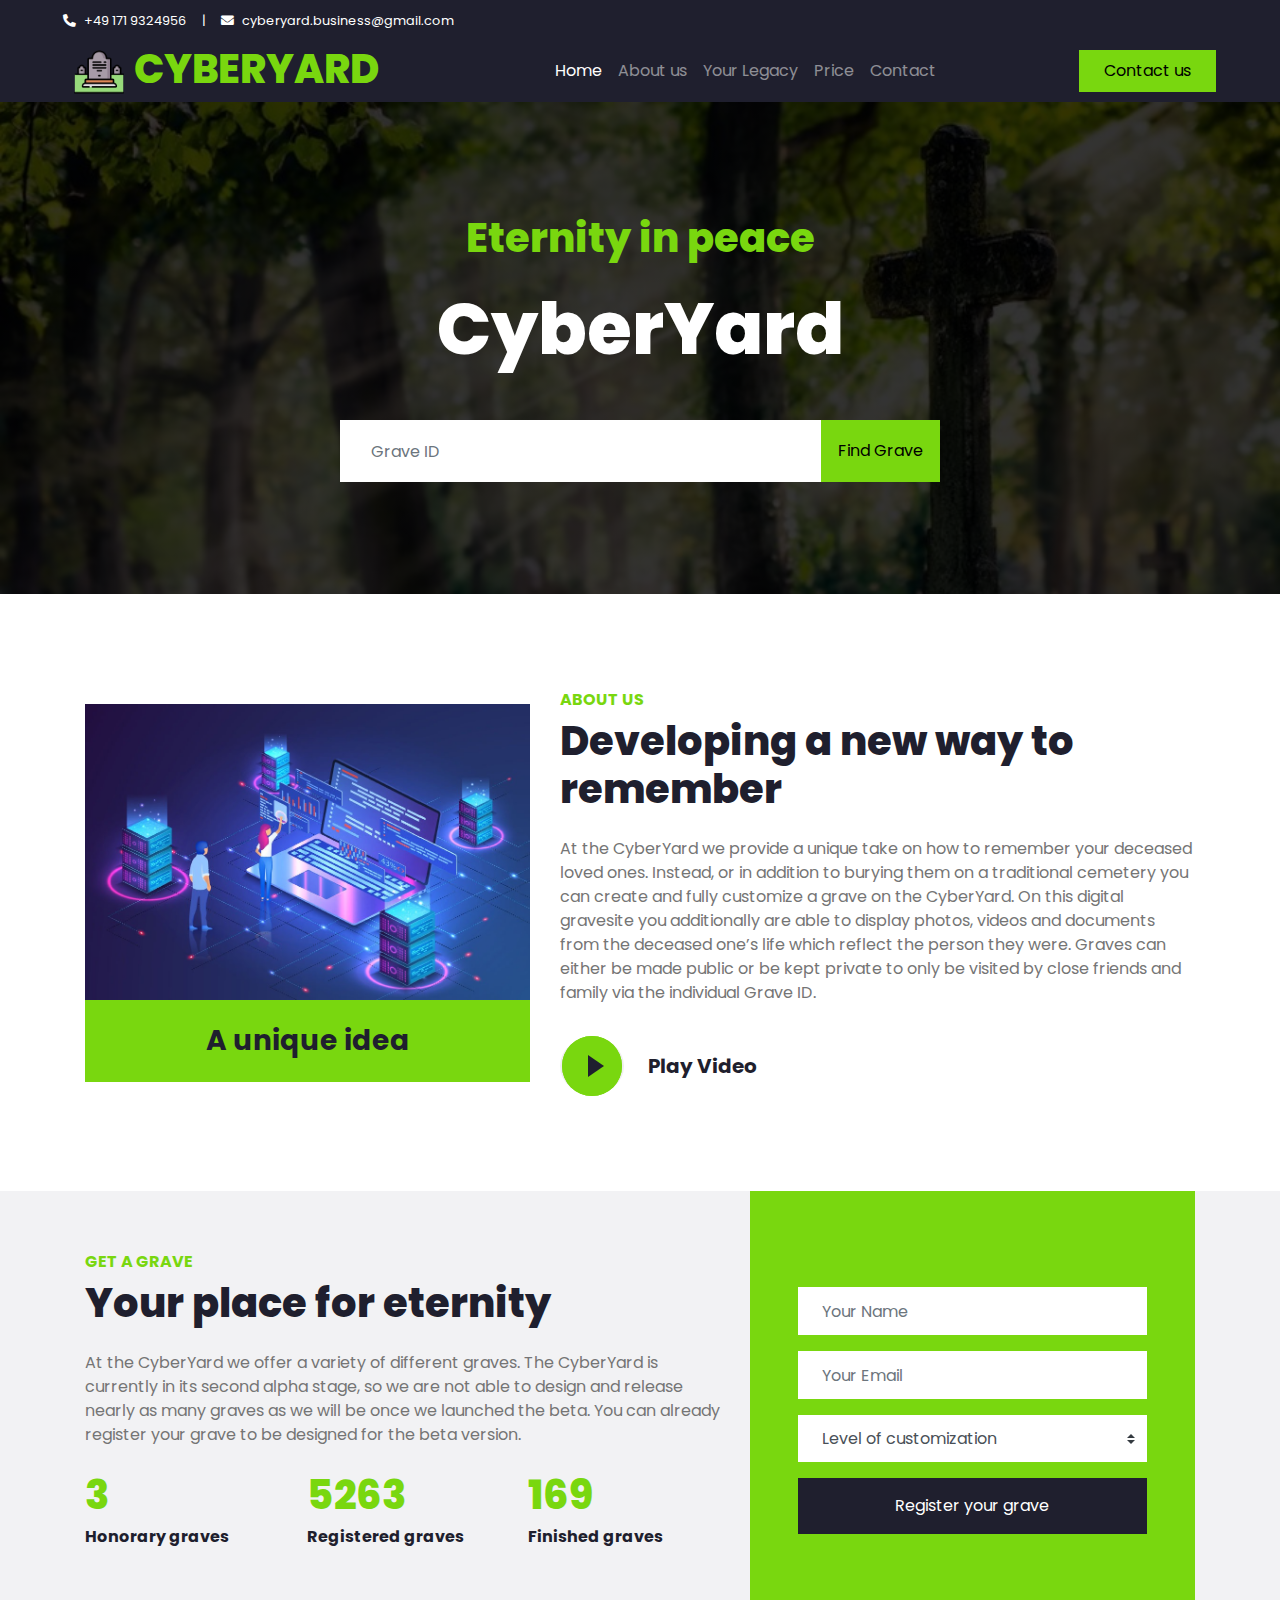
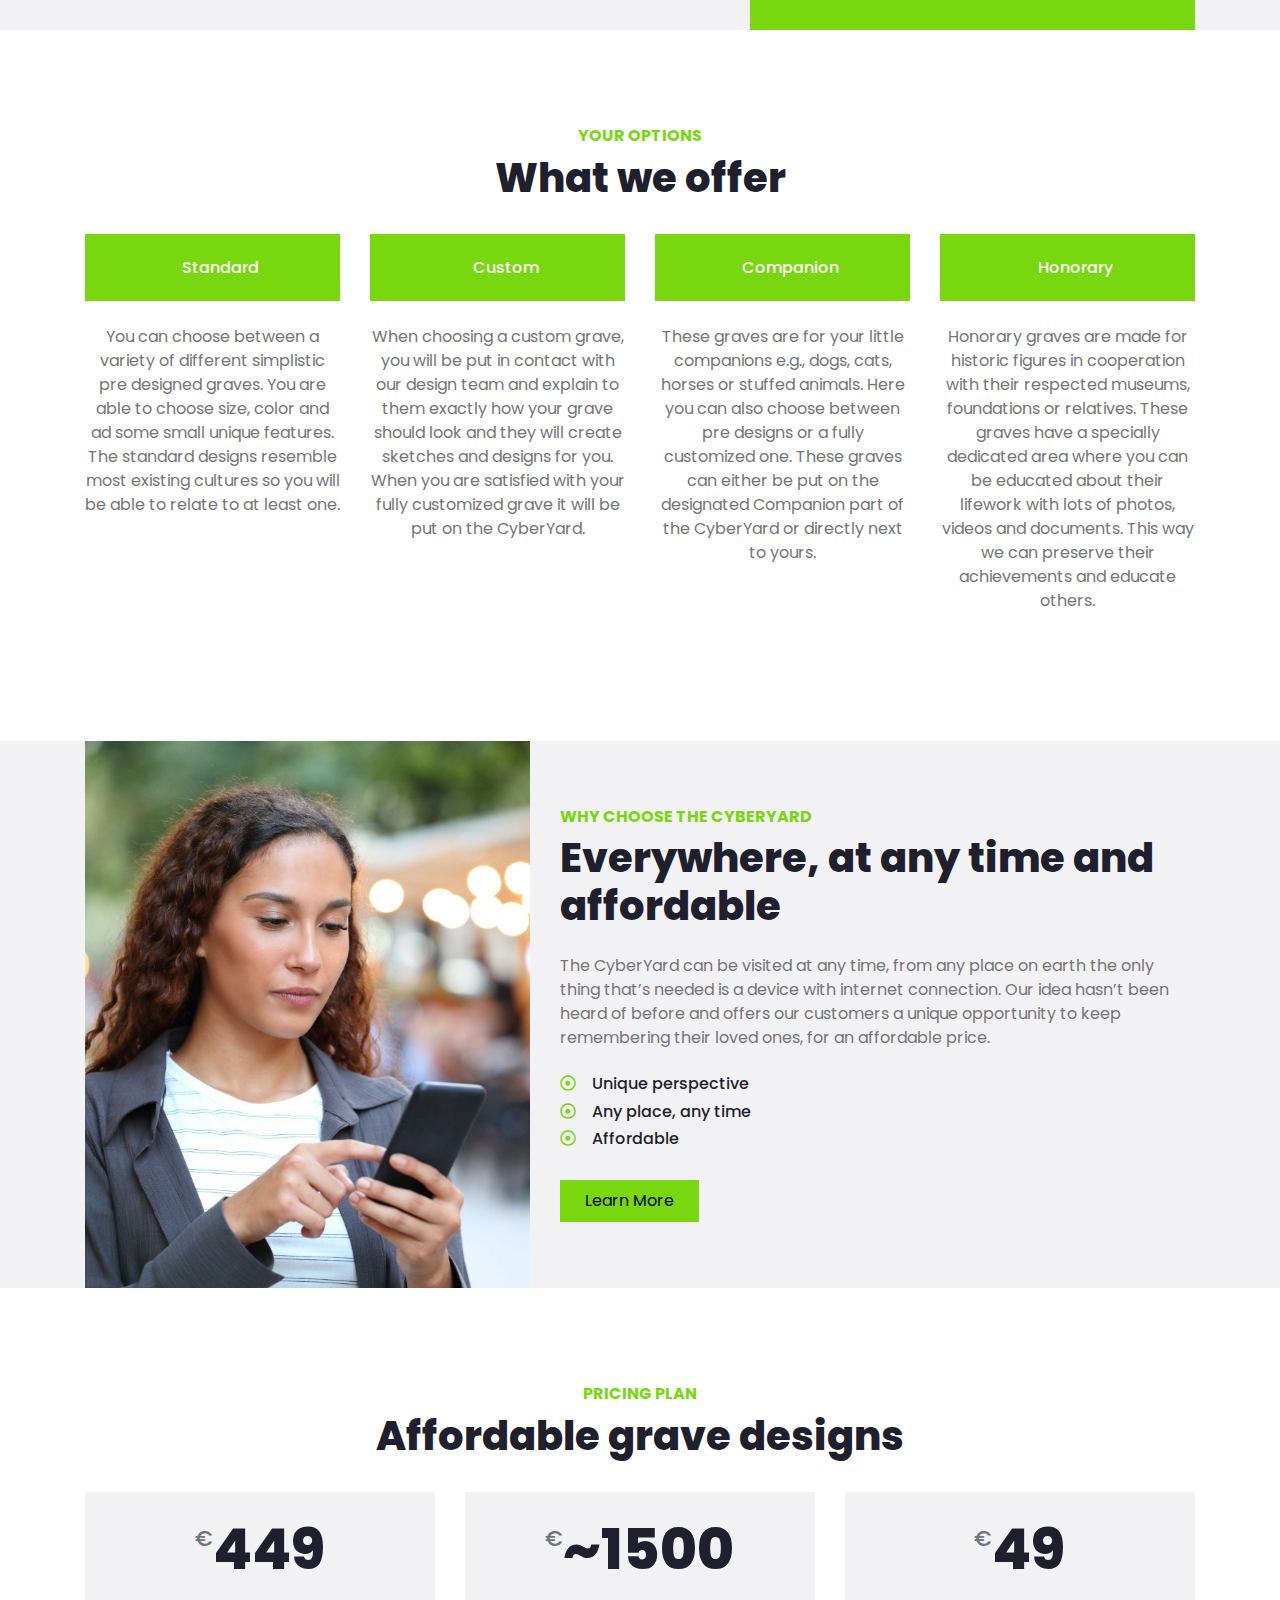
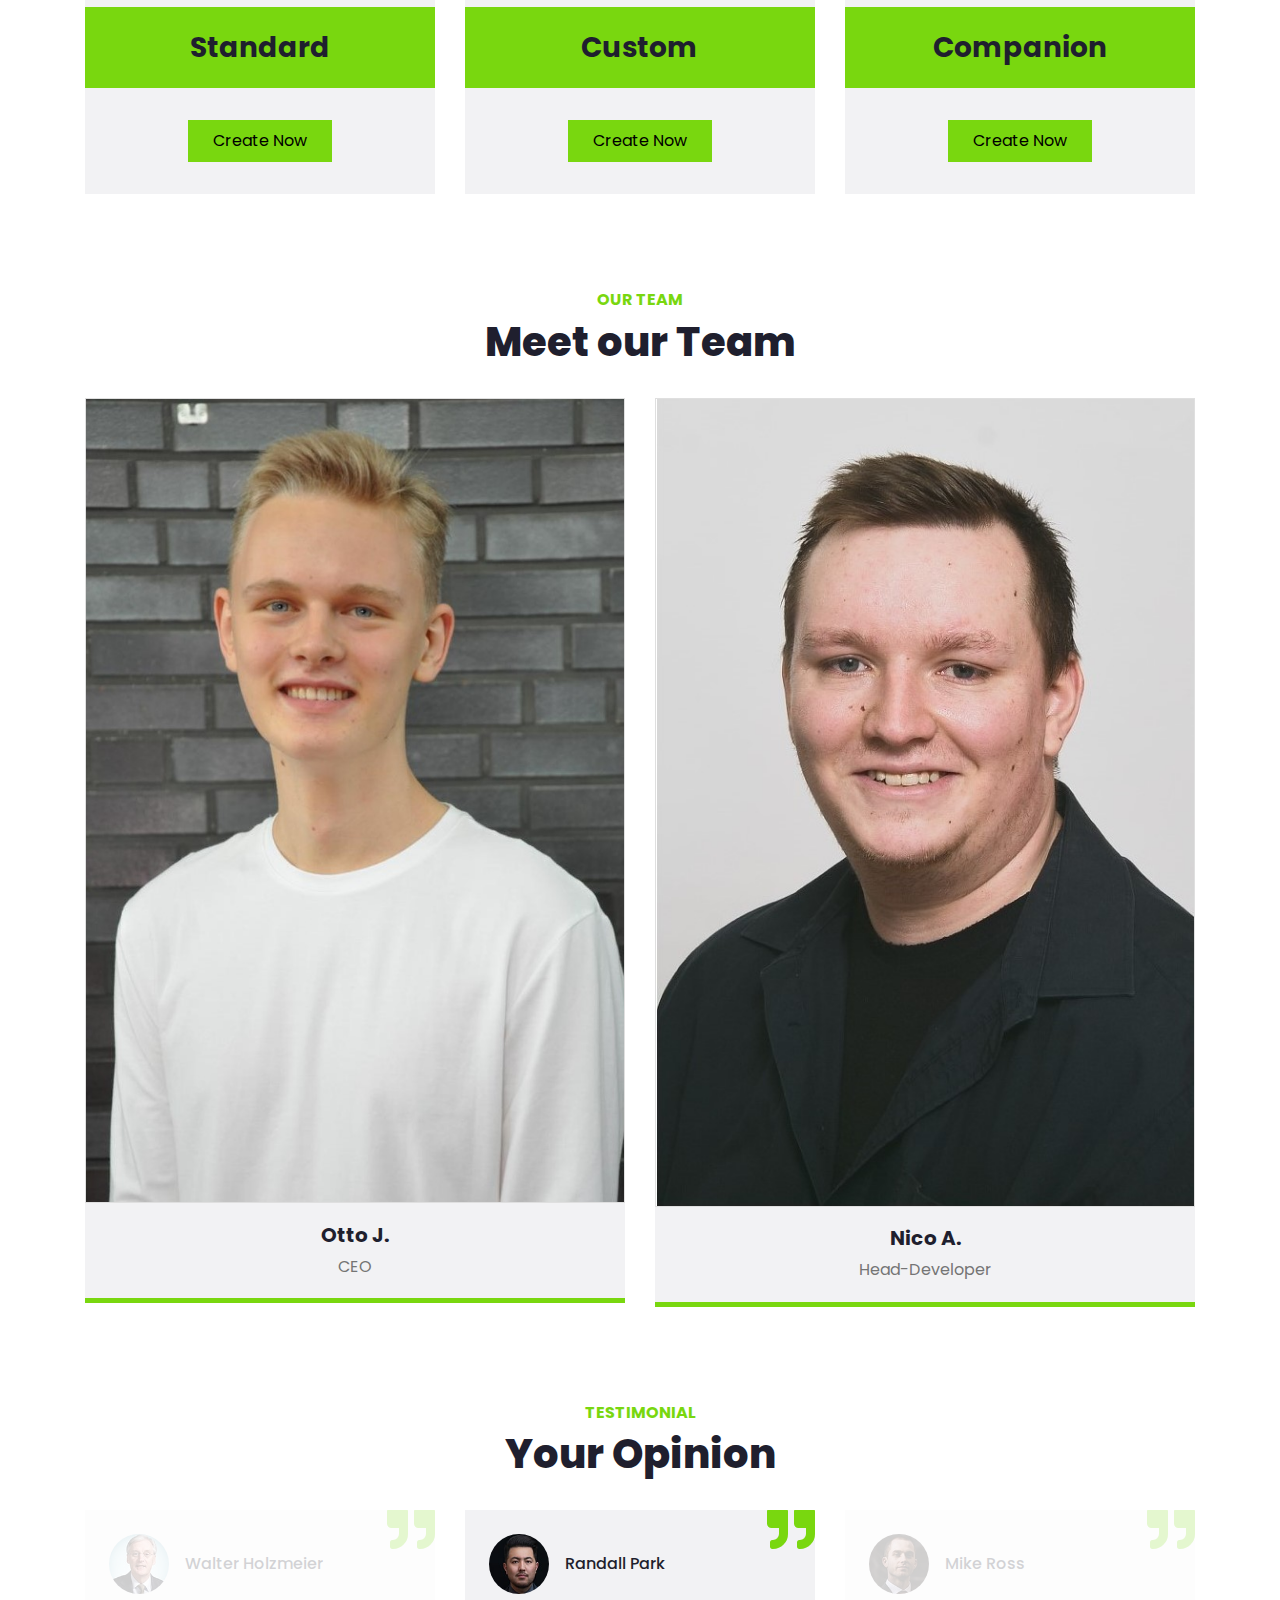
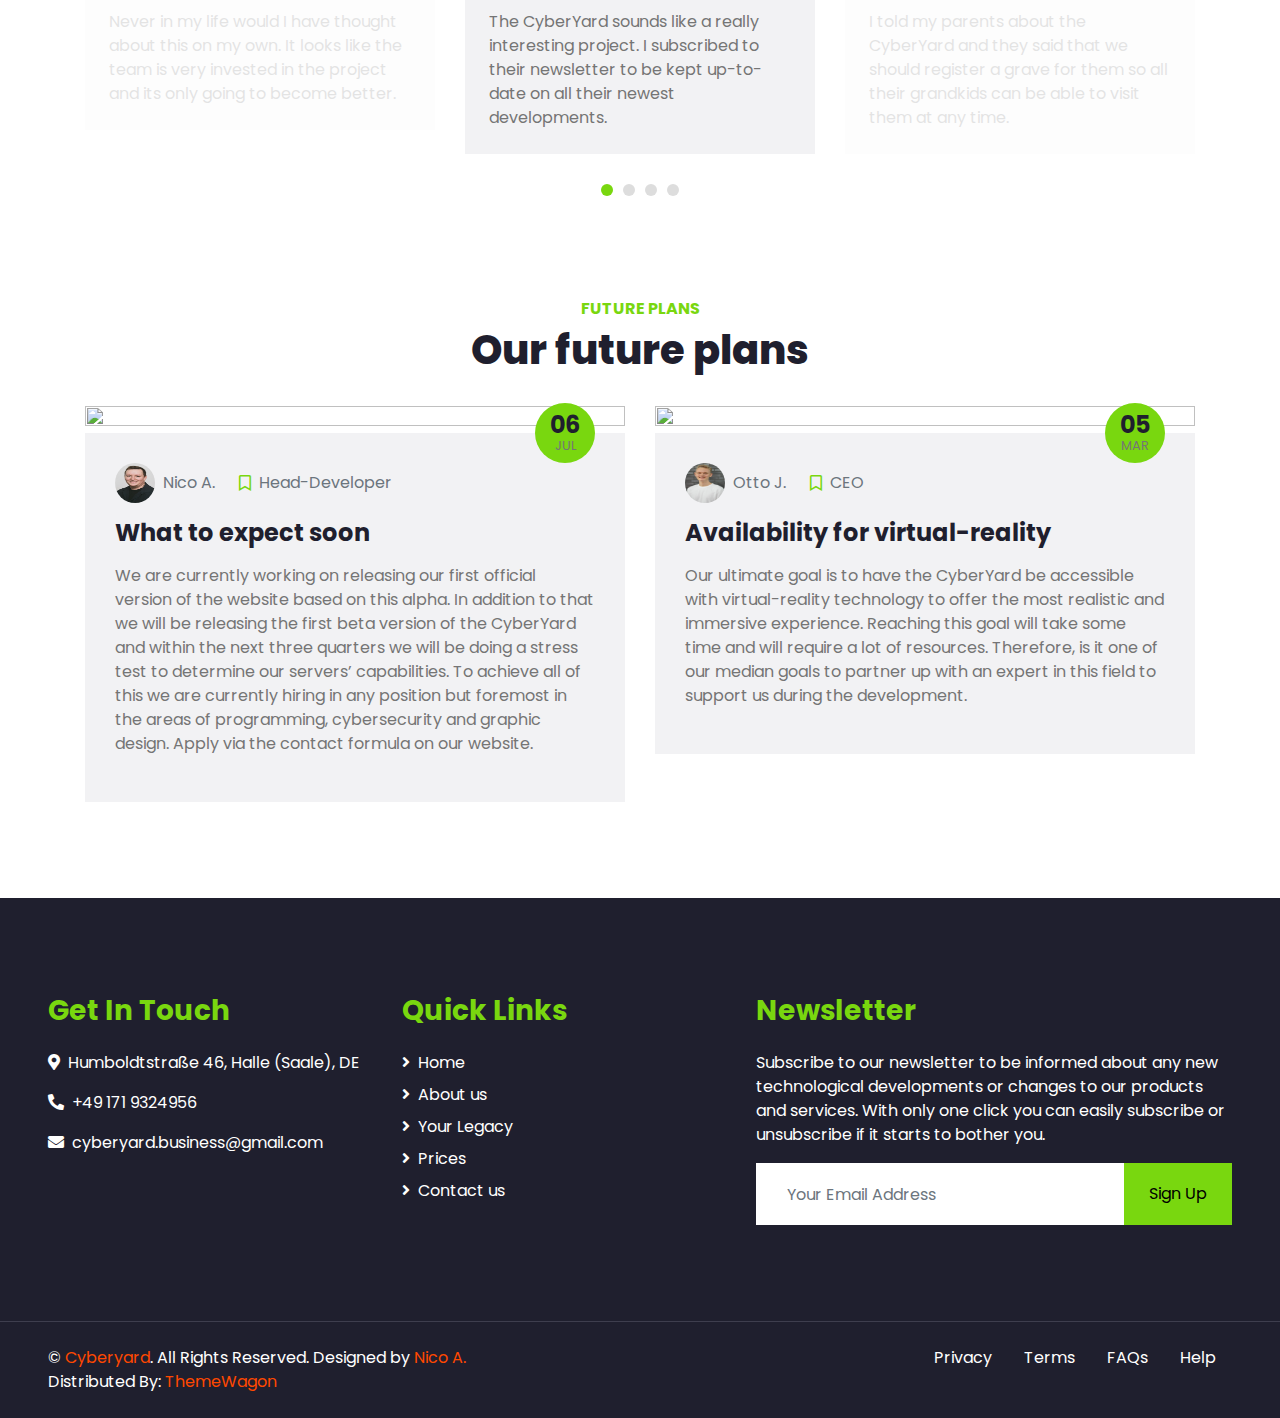
==== index.html @ 79c12b3b "Add files via upload" ====
<!DOCTYPE html>
<html lang="en">

<head>
    <meta charset="utf-8">
    <title>CyberYard - Your cyber graves</title>
    <meta content="width=device-width, initial-scale=1.0" name="viewport">
    <meta content="CyberYard" name="keywords">
    <meta content="CyberYard" name="description">

    <!-- Favicon -->
    <link href="img/favicon.ico" rel="icon">

    <!-- Google Web Fonts -->
    <link rel="preconnect" href="https://fonts.gstatic.com">
    <link href="https://fonts.googleapis.com/css2?family=Poppins:wght@100;200;300;400;500;600;700;800;900&display=swap" rel="stylesheet">

    <!-- Font Awesome -->
    <link href="https://cdnjs.cloudflare.com/ajax/libs/font-awesome/5.10.0/css/all.min.css" rel="stylesheet">

    <!-- Libraries Stylesheet -->
    <link href="lib/owlcarousel/assets/owl.carousel.min.css" rel="stylesheet">

    <!-- Customized Bootstrap Stylesheet -->
    <link href="css/style.css" rel="stylesheet">
</head>

<body>
    <!-- Topbar Start -->
    <div class="container-fluid bg-dark">
        <div class="row py-2 px-lg-5">
            <div class="col-lg-6 text-center text-lg-left mb-2 mb-lg-0">
                <div class="d-inline-flex align-items-center text-white">
                    <small><i class="fa fa-phone-alt mr-2"></i>+49 171 9324956</small>
                    <small class="px-3">|</small>
                    <small><i class="fa fa-envelope mr-2"></i>cyberyard.business@gmail.com</small>
                </div>
            </div>
            </div>
        </div>
    </div>
    <!-- Topbar End -->


    <!-- Navbar Start -->
    <div class="container-fluid p-0">
        <nav class="navbar navbar-expand-lg bg-dark navbar-dark py-3 py-lg-0 px-lg-5">
            <a href="index.html" class="navbar-brand ml-lg-3">
                <h1 class="m-0 display-5 text-uppercase text-primary"><img src="img/cemetery.jpg" class="grave"></i>CyberYard</h1>
            </a>
            <button type="button" class="navbar-toggler" data-toggle="collapse" data-target="#navbarCollapse">
                <span class="navbar-toggler-icon"></span>
            </button>
            <div class="collapse navbar-collapse justify-content-between px-lg-3" id="navbarCollapse">
                <div class="navbar-nav m-auto py-0">
                    <a href="index.html" class="nav-item nav-link active">Home</a>
                    <a href="about.html" class="nav-item nav-link">About us</a>
                    <a href="service.html" class="nav-item nav-link">Your Legacy</a>
                    <a href="price.html" class="nav-item nav-link">Price</a>
                    <a href="contact.html" class="nav-item nav-link">Contact</a>
                </div>
                <a href="" class="btn btn-primary py-2 px-4 d-none d-lg-block">Contact us</a>
            </div>
        </nav>
    </div>
    <!-- Navbar End -->


    <!-- Header Start -->
    <div class="jumbotron jumbotron-fluid mb-5">
        <div class="container text-center py-5">
            <h1 class="text-primary mb-4">Eternity in peace</h1>
            <h1 class="text-white display-3 mb-5">CyberYard</h1>
            <div class="mx-auto" style="width: 100%; max-width: 600px;">
                <div class="input-group">
                    <input type="text" class="form-control border-light" style="padding: 30px;" placeholder="Grave ID">
                    <div class="input-group-append">
                        <button class="btn btn-primary px-3">Find Grave</button>
                    </div>
                </div>
            </div>
        </div>
    </div>
    <!-- Header End -->


    <!-- About Start -->
    <div class="container-fluid py-5">
        <div class="container">
            <div class="row align-items-center">
                <div class="col-lg-5 pb-4 pb-lg-0">
                    <img class="img-fluid w-100" src="img\about.jpg" alt="">
                    <div class="bg-primary text-dark text-center p-4">
                        <h3 class="m-0">A unique idea</h3>
                    </div>
                </div>
                <div class="col-lg-7">
                    <h6 class="text-primary text-uppercase font-weight-bold">About Us</h6>
                    <h1 class="mb-4">Developing a new way to remember</h1>
                    <p class="mb-4">At the CyberYard we provide a unique take on how to remember your deceased loved ones. Instead, or in addition to burying them on a traditional cemetery you can create and fully customize a grave on the CyberYard. On this digital gravesite you additionally are able to display photos, videos and documents from the deceased one’s life which reflect the person they were. Graves can either be made public or be kept private to only be visited by close friends and family via the individual Grave ID.</p>
                    <div class="d-flex align-items-center pt-2">
                        <button type="button" class="btn-play" data-toggle="modal"
                            data-src="https://www.youtube.com/embed/DWRcNpR6Kdc" data-target="#videoModal">
                            <span></span>
                        </button>
                        <h5 class="font-weight-bold m-0 ml-4">Play Video</h5>
                    </div>
                </div>
            </div>
        </div>
        <!-- Video Modal -->
        <div class="modal fade" id="videoModal" tabindex="-1" role="dialog" aria-labelledby="exampleModalLabel" aria-hidden="true">
            <div class="modal-dialog" role="document">
                <div class="modal-content">
                    <div class="modal-body">
                        <button type="button" class="close" data-dismiss="modal" aria-label="Close">
                            <span aria-hidden="true">&times;</span>
                        </button>        
                        <!-- 16:9 aspect ratio -->
                        <div class="embed-responsive embed-responsive-16by9">
                            <iframe class="embed-responsive-item" src="" id="video"  allowscriptaccess="always" allow="autoplay"></iframe>
                        </div>
                    </div>
                </div>
            </div>
        </div>
    </div>
    <!-- About End -->


    <!--  Quote Request Start -->
    <div class="container-fluid bg-secondary my-5">
        <div class="container">
            <div class="row align-items-center">
                <div class="col-lg-7 py-5 py-lg-0">
                    <h6 class="text-primary text-uppercase font-weight-bold">Get A Grave</h6>
                    <h1 class="mb-4">Your place for eternity</h1>
                    <p class="mb-4">At the CyberYard we offer a variety of different graves. The CyberYard is currently in its second alpha stage, so we are not able to design and release nearly as many graves as we will be once we launched the beta. You can already register your grave to be designed for the beta version. 
                    </p>
                    <div class="row">
                        <div class="col-sm-4">
                            <h1 class="text-primary mb-2" data-toggle="counter-up">3</h1>
                            <h6 class="font-weight-bold mb-4">Honorary graves</h6>
                        </div>
                        <div class="col-sm-4">
                            <h1 class="text-primary mb-2" data-toggle="counter-up">5263</h1>
                            <h6 class="font-weight-bold mb-4">Registered graves</h6>
                        </div>
                        <div class="col-sm-4">
                            <h1 class="text-primary mb-2" data-toggle="counter-up">169</h1>
                            <h6 class="font-weight-bold mb-4">Finished graves</h6>
                        </div>
                    </div>
                </div>
                <div class="col-lg-5">
                    <div class="bg-primary py-5 px-4 px-sm-5">
                        <form class="py-5">
                            <div class="form-group">
                                <input type="text" class="form-control border-0 p-4" placeholder="Your Name" required="required" />
                            </div>
                            <div class="form-group">
                                <input type="email" class="form-control border-0 p-4" placeholder="Your Email" required="required" />
                            </div>
                            <div class="form-group">
                                <select class="custom-select border-0 px-4" style="height: 47px;">
                                    <option selected>Level of customization</option>
                                    <option value="1">Standard design</option>
                                    <option value="2">Custom design</option>
                                    <option value="3">Companion</option>
                                </select>
                            </div>
                            <div>
                                <button class="btn btn-dark btn-block border-0 py-3" type="submit">Register your grave</button>
                            </div>
                        </form>
                    </div>
                </div>
            </div>
        </div>
    </div>
    <!-- Quote Request Start -->


    <!-- Services Start -->
    <div class="container-fluid pt-5">
        <div class="container">
            <div class="text-center pb-2">
                <h6 class="text-primary text-uppercase font-weight-bold">Your options</h6>
                <h1 class="mb-4">What we offer</h1>
            </div>
            <div class="row pb-3">
                <div class="col-lg-3 col-md-6 text-center mb-5">
                    <div class="d-flex align-items-center justify-content-center bg-primary mb-4 p-4">
                        <i class="fa fa-2x text-dark pr-3"></i>
                        <h6 class="text-white font-weight-medium m-0">Standard</h6>
                    </div>
                    <p>You can choose between a variety of different simplistic pre designed graves. You are able to choose size, color and ad some small unique features. The standard designs resemble most existing cultures so you will be able to relate to at least one.</p>
                    <a class="border-bottom text-decoration-none" href=""></a>
                </div>
                <div class="col-lg-3 col-md-6 text-center mb-5">
                    <div class="d-flex align-items-center justify-content-center bg-primary mb-4 p-4">
                        <i class="fa fa-2x text-dark pr-3"></i>
                        <h6 class="text-white font-weight-medium m-0">Custom</h6>
                    </div>
                    <p>When choosing a custom grave, you will be put in contact with our design team and explain to them exactly how your grave should look and they will create sketches and designs for you. When you are satisfied with your fully customized grave it will be put on the CyberYard.</p>
                    <a class="border-bottom text-decoration-none" href=""></a>
                </div>
                <div class="col-lg-3 col-md-6 text-center mb-5">
                    <div class="d-flex align-items-center justify-content-center bg-primary mb-4 p-4">
                        <i class="fa fa-2x text-dark pr-3"></i>
                        <h6 class="text-white font-weight-medium m-0">Companion</h6>
                    </div>
                    <p>These graves are for your little companions e.g., dogs, cats, horses or stuffed animals. Here you can also choose between pre designs or a fully customized one. These graves can either be put on the designated Companion part of the CyberYard or directly next to yours.</p>
                    <a class="border-bottom text-decoration-none" href=""></a>
                </div>
                <div class="col-lg-3 col-md-6 text-center mb-5">
                    <div class="d-flex align-items-center justify-content-center bg-primary mb-4 p-4">
                        <i class="fa fa-2x text-dark pr-3"></i>
                        <h6 class="text-white font-weight-medium m-0">Honorary</h6>
                    </div>
                    <p>Honorary graves are made for historic figures in cooperation with their respected museums, foundations or relatives. These graves have a specially dedicated area where you can be educated about their lifework with lots of photos, videos and documents. This way we can preserve their achievements and educate others.</p>
                    <a class="border-bottom text-decoration-none" href=""></a>
                </div>
            </div>
        </div>
    </div>
    <!-- Services End -->


    <!-- Features Start -->
    <div class="container-fluid bg-secondary my-5">
        <div class="container">
            <div class="row align-items-center">
                <div class="col-lg-5">
                    <img class="img-fluid w-100 h-auto" src="img/feature.jpg" alt="">
                </div>
                <div class="col-lg-7 py-5 py-lg-0">
                    <h6 class="text-primary text-uppercase font-weight-bold">Why choose the CyberYard</h6>
                    <h1 class="mb-4">Everywhere, at any time and affordable</h1>
                    <p class="mb-4">The CyberYard can be visited at any time, from any place on earth the only thing that’s needed is a device with internet connection. Our idea hasn’t been heard of before and offers our customers a unique opportunity to keep remembering their loved ones, for an affordable price.</p>
                    <ul class="list-inline">
                        <li><h6><i class="far fa-dot-circle text-primary mr-3"></i>Unique perspective</h6>
                        <li><h6><i class="far fa-dot-circle text-primary mr-3"></i>Any place, any time</h6></li>
                        <li><h6><i class="far fa-dot-circle text-primary mr-3"></i>Affordable</h6></li>
                    </ul>
                    <a href="" class="btn btn-primary mt-3 py-2 px-4">Learn More</a>
                </div>
            </div>
        </div>
    </div>
    <!-- Features End -->


    <!-- Pricing Plan Start -->
    <div class="container-fluid pt-5">
        <div class="container">
            <div class="text-center pb-2">
                <h6 class="text-primary text-uppercase font-weight-bold">Pricing Plan</h6>
                <h1 class="mb-4">Affordable grave designs</h1>
            </div>
            <div class="row">
                <div class="col-md-4 mb-5">
                    <div class="bg-secondary">
                        <div class="text-center p-4">
                            <h1 class="display-4 mb-0">
                                <small class="align-top text-muted font-weight-medium" style="font-size: 22px; line-height: 45px;">€</small>449<small class="align-bottom text-muted font-weight-medium" style="font-size: 16px; line-height: 40px;"></small>
                            </h1>
                        </div>
                        <div class="bg-primary text-center p-4">
                            <h3 class="m-0">Standard</h3>
                        </div>
                        <div class="d-flex flex-column align-items-center py-4">
                            <a href="" class="btn btn-primary py-2 px-4 my-2">Create Now</a>
                        </div>
                    </div>
                </div>
                <div class="col-md-4 mb-5">
                    <div class="bg-secondary">
                        <div class="text-center p-4">
                            <h1 class="display-4 mb-0">
                                <small class="align-top text-muted font-weight-medium" style="font-size: 22px; line-height: 45px;">€</small>~1500<small class="align-bottom text-muted font-weight-medium" style="font-size: 16px; line-height: 40px;"></small>
                            </h1>
                        </div>
                        <div class="bg-primary text-center p-4">
                            <h3 class="m-0">Custom</h3>
                        </div>
                        <div class="d-flex flex-column align-items-center py-4">
                            <a href="" class="btn btn-primary py-2 px-4 my-2">Create Now</a>
                        </div>
                    </div>
                </div>
                <div class="col-md-4 mb-5">
                    <div class="bg-secondary">
                        <div class="text-center p-4">
                            <h1 class="display-4 mb-0">
                                <small class="align-top text-muted font-weight-medium" style="font-size: 22px; line-height: 45px;">€</small>49<small class="align-bottom text-muted font-weight-medium" style="font-size: 16px; line-height: 40px;"></small>
                            </h1>
                        </div>
                        <div class="bg-primary text-center p-4">
                            <h3 class="m-0">Companion</h3>
                        </div>
                        <div class="d-flex flex-column align-items-center py-4">
                            <a href="" class="btn btn-primary py-2 px-4 my-2">Create Now</a>
                        </div>
                    </div>
                </div>
            </div>
        </div>
    </div>
    <!-- Pricing Plan End -->


    <!-- Team Start -->
    <div class="container-fluid pt-5">
        <div class="container">
            <div class="text-center pb-2">
                <h6 class="text-primary text-uppercase font-weight-bold">Our Team</h6>
                <h1 class="mb-4">Meet our Team</h1>
            </div>
            <div class="row">
                <div class="col-lg-6 col-md-12">
                    <div class="team card position-relative overflow-hidden border-0 mb-5">
                        <img class="card-img-top" src="img\team-2.jpg" alt="Otto J.">
                        <div class="card-body text-center p-0">
                            <div class="team-text d-flex flex-column justify-content-center bg-secondary">
                                <h5 class="font-weight-bold">Otto J.</h5>
                                <span>CEO</span>
                            </div>
                            <div class="team-social d-flex align-items-center justify-content-center bg-primary">
                                <a class="btn btn-outline-dark btn-social" href="https://www.instagram.com/otto.joe/"><i class="fab fa-instagram"></i></a>
                            </div>
                        </div>
                    </div>
                </div>
                <div class="col-lg-6 col-md-12">
                    <div class="team card position-relative overflow-hidden border-0 mb-5">
                        <img class="card-img-top" src="img/team-4.jpg" alt="">
                        <div class="card-body text-center p-0">
                            <div class="team-text d-flex flex-column justify-content-center bg-secondary">
                                <h5 class="font-weight-bold">Nico A.</h5>
                                <span>Head-Developer</span>
                            </div>
                            <div class="team-social d-flex align-items-center justify-content-center bg-primary">
                                <a class="btn btn-outline-dark btn-social" href="https://www.instagram.com/nico_allwicher/"><i class="fab fa-instagram"></i></a>
                            </div>
                        </div>
                    </div>
                </div>
            </div>
        </div>
    </div>
    <!-- Team End -->


    <!-- Testimonial Start -->
    <div class="container-fluid py-5">
        <div class="container">
            <div class="text-center pb-2">
                <h6 class="text-primary text-uppercase font-weight-bold">Testimonial</h6>
                <h1 class="mb-4">Your Opinion</h1>
            </div>
            <div class="owl-carousel testimonial-carousel">
                <div class="position-relative bg-secondary p-4">
                    <i class="fa fa-3x fa-quote-right text-primary position-absolute" style="top: -6px; right: 0;"></i>
                    <div class="d-flex align-items-center mb-3">
                        <img class="img-fluid rounded-circle" src="img/testimonial-1.jpg" style="width: 60px; height: 60px;" alt="">
                        <div class="ml-3">
                            <h6 class="font-weight-semi-bold m-0">Randall Park</h6>
                            <small></small>
                        </div>
                    </div>
                    <p class="m-0">The CyberYard sounds like a really interesting project. I subscribed to their newsletter to be kept up-to-date on all their newest developments.</p>
                </div>
                <div class="position-relative bg-secondary p-4">
                    <i class="fa fa-3x fa-quote-right text-primary position-absolute" style="top: -6px; right: 0;"></i>
                    <div class="d-flex align-items-center mb-3">
                        <img class="img-fluid rounded-circle" src="img/testimonial-2.jpg" style="width: 60px; height: 60px;" alt="">
                        <div class="ml-3">
                            <h6 class="font-weight-semi-bold m-0">Mike Ross</h6>
                            <small></small>
                        </div>
                    </div>
                    <p class="m-0">I told my parents about the CyberYard and they said that we should register a grave for them so all their grandkids can be able to visit them at any time.</p>
                </div>
                <div class="position-relative bg-secondary p-4">
                    <i class="fa fa-3x fa-quote-right text-primary position-absolute" style="top: -6px; right: 0;"></i>
                    <div class="d-flex align-items-center mb-3">
                        <img class="img-fluid rounded-circle" src="img/testimonial-3.jpg" style="width: 60px; height: 60px;" alt="">
                        <div class="ml-3">
                            <h6 class="font-weight-semi-bold m-0">Cheng Loew</h6>
                            <small></small>
                        </div>
                    </div>
                    <p class="m-0">This is a very unique and unheard-of idea. When this comes out for VR its going to be a hit.</p>
                </div>
                <div class="position-relative bg-secondary p-4">
                    <i class="fa fa-3x fa-quote-right text-primary position-absolute" style="top: -6px; right: 0;"></i>
                    <div class="d-flex align-items-center mb-3">
                        <img class="img-fluid rounded-circle" src="img/testimonial-4.jpg" style="width: 60px; height: 60px;" alt="">
                        <div class="ml-3">
                            <h6 class="font-weight-semi-bold m-0">Walter Holzmeier</h6>
                            <small></small>
                        </div>
                    </div>
                    <p class="m-0">Never in my life would I have thought about this on my own. It looks like the team is very invested in the project and its only going to become better.</p>
                </div>
            </div>
        </div>
    </div>
    <!-- Testimonial End -->


    <!-- Blog Start -->
    <div class="container-fluid pt-5">
        <div class="container">
            <div class="text-center pb-2">
                <h6 class="text-primary text-uppercase font-weight-bold">Future plans</h6>
                <h1 class="mb-4">Our future plans</h1>
            </div>
            <div class="row">
                <div class="col-md-6 mb-5">
                    <div class="position-relative">
                        <img class="img-fluid w-100" src="img/blog-1.jpg" alt="">
                        <div class="position-absolute bg-primary d-flex flex-column align-items-center justify-content-center rounded-circle"
                            style="width: 60px; height: 60px; bottom: -30px; right: 30px;">
                            <h4 class="font-weight-bold mb-n1">06</h4>
                            <small class="text-black text-uppercase">Jul</small>
                        </div>
                    </div>
                    <div class="bg-secondary" style="padding: 30px;">
                        <div class="d-flex mb-3">
                            <div class="d-flex align-items-center">
                                <img class="rounded-circle" style="width: 40px; height: 40px;" src="img/team-4.jpg" alt="">
                                <a class="text-muted ml-2" href="">Nico A.</a>
                            </div>
                            <div class="d-flex align-items-center ml-4">
                                <i class="far fa-bookmark text-primary"></i>
                                <a class="text-muted ml-2" href="">Head-Developer</a>
                            </div>
                        </div>
                        <h4 class="font-weight-bold mb-3">What to expect soon</h4>
                        <p>We are currently working on releasing our first official version of the website based on this alpha. In addition to that we will be releasing the first beta version of the CyberYard and within the next three quarters we will be doing a stress test to determine our servers’ capabilities. To achieve all of this we are currently hiring in any position but foremost in the areas of programming, cybersecurity and graphic design. Apply via the contact formula on our website.</p>
                        <a class="border-bottom border-primary text-uppercase text-decoration-none" href=""><i class=""></i></a>
                    </div>
                </div>
                <div class="col-md-6 mb-5">
                    <div class="position-relative">
                        <img class="img-fluid w-100" src="img/blog-2.jpg" alt="">
                        <div class="position-absolute bg-primary d-flex flex-column align-items-center justify-content-center rounded-circle"
                            style="width: 60px; height: 60px; bottom: -30px; right: 30px;">
                            <h4 class="font-weight-bold mb-n1">05</h4>
                            <small class="text-black text-uppercase">Mar</small>
                        </div>
                    </div>
                    <div class="bg-secondary" style="padding: 30px;">
                        <div class="d-flex mb-3">
                            <div class="d-flex align-items-center">
                                <img class="rounded-circle" style="width: 40px; height: 40px;" src="img/team-2.jpg" alt="">
                                <a class="text-muted ml-2" href="">Otto J.</a>
                            </div>
                            <div class="d-flex align-items-center ml-4">
                                <i class="far fa-bookmark text-primary"></i>
                                <a class="text-muted ml-2" href="">CEO</a>
                            </div>
                        </div>
                        <h4 class="font-weight-bold mb-3">Availability for virtual-reality</h4>
                        <p>Our ultimate goal is to have the CyberYard be accessible with virtual-reality technology to offer the most realistic and immersive experience. Reaching this goal will take some time and will require a lot of resources. Therefore, is it one of our median goals to partner up with an expert in this field to support us during the development.</p>
                        <a class="border-bottom border-primary text-uppercase text-decoration-none" href=""><i class=""></i></a>
                    </div>
                </div>
            </div>
        </div>
    </div>
    <!-- Blog End -->


    <!-- Footer Start -->
    <div class="container-fluid bg-dark text-white mt-5 py-5 px-sm-3 px-md-5">
        <div class="row pt-5">
            <div class="col-lg-7 col-md-6">
                <div class="row">
                    <div class="col-md-6 mb-5">
                        <h3 class="text-primary mb-4">Get In Touch</h3>
                        <p><i class="fa fa-map-marker-alt mr-2"></i>Humboldtstraße 46, Halle (Saale), DE</p>
                        <p><i class="fa fa-phone-alt mr-2"></i>+49 171 9324956</p>
                        <p><i class="fa fa-envelope mr-2"></i>cyberyard.business@gmail.com</p>
                    </div>
                    <div class="col-md-6 mb-5">
                        <h3 class="text-primary mb-4">Quick Links</h3>
                        <div class="d-flex flex-column justify-content-start">
                            <a class="text-white mb-2" href="#"><i class="fa fa-angle-right mr-2"></i>Home</a>
                            <a class="text-white mb-2" href="#"><i class="fa fa-angle-right mr-2"></i>About us</a>
                            <a class="text-white mb-2" href="#"><i class="fa fa-angle-right mr-2"></i>Your Legacy</a>
                            <a class="text-white mb-2" href="#"><i class="fa fa-angle-right mr-2"></i>Prices</a>
                            <a class="text-white" href="#"><i class="fa fa-angle-right mr-2"></i>Contact us</a>
                        </div>
                    </div>
                </div>
            </div>
            <div class="col-lg-5 col-md-6 mb-5">
                <h3 class="text-primary mb-4">Newsletter</h3>
                <p>Subscribe to our newsletter to be informed about any new technological developments or changes to our products and services. With only one click you can easily subscribe or unsubscribe if it starts to bother you.</p>
                <div class="w-100">
                    <div class="input-group">
                        <input type="text" class="form-control border-light" style="padding: 30px;" placeholder="Your Email Address">
                        <div class="input-group-append">
                            <button class="btn btn-primary px-4">Sign Up</button>
                        </div>
                    </div>
                </div>
            </div>
        </div>
    </div>
    <div class="container-fluid bg-dark text-white border-top py-4 px-sm-3 px-md-5" style="border-color: #3E3E4E !important;">
        <div class="row">
            <div class="col-lg-6 text-center text-md-left mb-3 mb-md-0">
                <p class="m-0 text-white">&copy; <a href="#">Cyberyard</a>. All Rights Reserved. 
				
                    <!--/*** This template is free as long as you keep the footer author’s credit link/attribution link/backlink. If you'd like to use the template without the footer author’s credit link/attribution link/backlink, you can purchase the Credit Removal License from "https://htmlcodex.com/credit-removal". Thank you for your support. ***/-->
                    Designed by <a href="https://htmlcodex.com">Nico A.</a>
                    <br>Distributed By: <a href="https://themewagon.com" target="_blank">ThemeWagon</a>
                </p>
            </div>
            <div class="col-lg-6 text-center text-md-right">
                <ul class="nav d-inline-flex">
                    <li class="nav-item">
                        <a class="nav-link text-white py-0" href="#">Privacy</a>
                    </li>
                    <li class="nav-item">
                        <a class="nav-link text-white py-0" href="#">Terms</a>
                    </li>
                    <li class="nav-item">
                        <a class="nav-link text-white py-0" href="#">FAQs</a>
                    </li>
                    <li class="nav-item">
                        <a class="nav-link text-white py-0" href="#">Help</a>
                    </li>
                </ul>
            </div>
        </div>
    </div>
    <!-- Footer End -->


    <!-- Back to Top -->
    <a href="#" class="btn btn-lg btn-primary back-to-top"><i class="fa fa-angle-double-up"></i></a>


    <!-- JavaScript Libraries -->
    <script src="https://code.jquery.com/jquery-3.4.1.min.js"></script>
    <script src="https://stackpath.bootstrapcdn.com/bootstrap/4.4.1/js/bootstrap.bundle.min.js"></script>
    <script src="lib/easing/easing.min.js"></script>
    <script src="lib/waypoints/waypoints.min.js"></script>
    <script src="lib/counterup/counterup.min.js"></script>
    <script src="lib/owlcarousel/owl.carousel.min.js"></script>

    <!-- Contact Javascript File -->
    <script src="mail/jqBootstrapValidation.min.js"></script>
    <script src="mail/contact.js"></script>

    <!-- Template Javascript -->
    <script src="js/main.js"></script>
</body>

</html>
---- css/style.css ----
/******* Bootstrap Theming ********/
/*!
 * Bootstrap v4.5.3 (https://getbootstrap.com/)
 * Copyright 2011-2020 The Bootstrap Authors
 * Copyright 2011-2020 Twitter, Inc.
 * Licensed under MIT (https://github.com/twbs/bootstrap/blob/main/LICENSE)
 */
:root {
  --blue: #007bff;
  --indigo: #6610f2;
  --purple: #6f42c1;
  --pink: #e83e8c;
  --red: #dc3545;
  --orange: #fd7e14;
  --yellow: #ffc107;
  --green: #28a745;
  --teal: #20c997;
  --cyan: #17a2b8;
  --white: #fff;
  --gray: #6c757d;
  --gray-dark: #343a40;
  --primary: #FF4800;
  --secondary: #F2F2F4;
  --success: #28a745;
  --info: #17a2b8;
  --warning: #ffc107;
  --danger: #dc3545;
  --light: #FFFFFF;
  --dark: #1F1F2E;
  --breakpoint-xs: 0;
  --breakpoint-sm: 576px;
  --breakpoint-md: 768px;
  --breakpoint-lg: 992px;
  --breakpoint-xl: 1200px;
  --font-family-sans-serif: "Poppins", sans-serif;
  --font-family-monospace: SFMono-Regular, Menlo, Monaco, Consolas, "Liberation Mono", "Courier New", monospace;
}

*,
*::before,
*::after {
  box-sizing: border-box;
}

html {
  font-family: sans-serif;
  line-height: 1.15;
  -webkit-text-size-adjust: 100%;
  -webkit-tap-highlight-color: rgba(0, 0, 0, 0);
}

article, aside, figcaption, figure, footer, header, hgroup, main, nav, section {
  display: block;
}

body {
  margin: 0;
  font-family: "Poppins", sans-serif;
  font-size: 1rem;
  font-weight: 400;
  line-height: 1.5;
  color: #757575;
  text-align: left;
  background-color: #fff;
}

[tabindex="-1"]:focus:not(:focus-visible) {
  outline: 0 !important;
}

hr {
  box-sizing: content-box;
  height: 0;
  overflow: visible;
}

h1, h2, h3, h4, h5, h6 {
  margin-top: 0;
  margin-bottom: 0.5rem;
}

p {
  margin-top: 0;
  margin-bottom: 1rem;
}

abbr[title],
abbr[data-original-title] {
  text-decoration: underline;
  text-decoration: underline dotted;
  cursor: help;
  border-bottom: 0;
  text-decoration-skip-ink: none;
}

address {
  margin-bottom: 1rem;
  font-style: normal;
  line-height: inherit;
}

ol,
ul,
dl {
  margin-top: 0;
  margin-bottom: 1rem;
}

ol ol,
ul ul,
ol ul,
ul ol {
  margin-bottom: 0;
}

dt {
  font-weight: 700;
}

dd {
  margin-bottom: .5rem;
  margin-left: 0;
}

blockquote {
  margin: 0 0 1rem;
}

b,
strong {
  font-weight: bolder;
}

small {
  font-size: 80%;
}

sub,
sup {
  position: relative;
  font-size: 75%;
  line-height: 0;
  vertical-align: baseline;
}

sub {
  bottom: -.25em;
}

sup {
  top: -.5em;
}

a {
  color: #FF4800;
  text-decoration: none;
  background-color: transparent;
}

a:hover {
  color: #b33200;
  text-decoration: underline;
}

a:not([href]):not([class]) {
  color: inherit;
  text-decoration: none;
}

a:not([href]):not([class]):hover {
  color: inherit;
  text-decoration: none;
}

pre,
code,
kbd,
samp {
  font-family: SFMono-Regular, Menlo, Monaco, Consolas, "Liberation Mono", "Courier New", monospace;
  font-size: 1em;
}

pre {
  margin-top: 0;
  margin-bottom: 1rem;
  overflow: auto;
  -ms-overflow-style: scrollbar;
}

figure {
  margin: 0 0 1rem;
}

img {
  vertical-align: middle;
  border-style: none;
}

svg {
  overflow: hidden;
  vertical-align: middle;
}

table {
  border-collapse: collapse;
}

caption {
  padding-top: 0.75rem;
  padding-bottom: 0.75rem;
  color: #6c757d;
  text-align: left;
  caption-side: bottom;
}

th {
  text-align: inherit;
  text-align: -webkit-match-parent;
}

label {
  display: inline-block;
  margin-bottom: 0.5rem;
}

button {
  border-radius: 0;
}

button:focus {
  outline: 1px dotted;
  outline: 5px auto -webkit-focus-ring-color;
}

input,
button,
select,
optgroup,
textarea {
  margin: 0;
  font-family: inherit;
  font-size: inherit;
  line-height: inherit;
}

button,
input {
  overflow: visible;
}

button,
select {
  text-transform: none;
}

[role="button"] {
  cursor: pointer;
}

select {
  word-wrap: normal;
}

button,
[type="button"],
[type="reset"],
[type="submit"] {
  -webkit-appearance: button;
}

button:not(:disabled),
[type="button"]:not(:disabled),
[type="reset"]:not(:disabled),
[type="submit"]:not(:disabled) {
  cursor: pointer;
}

button::-moz-focus-inner,
[type="button"]::-moz-focus-inner,
[type="reset"]::-moz-focus-inner,
[type="submit"]::-moz-focus-inner {
  padding: 0;
  border-style: none;
}

input[type="radio"],
input[type="checkbox"] {
  box-sizing: border-box;
  padding: 0;
}

textarea {
  overflow: auto;
  resize: vertical;
}

fieldset {
  min-width: 0;
  padding: 0;
  margin: 0;
  border: 0;
}

legend {
  display: block;
  width: 100%;
  max-width: 100%;
  padding: 0;
  margin-bottom: .5rem;
  font-size: 1.5rem;
  line-height: inherit;
  color: inherit;
  white-space: normal;
}

@media (max-width: 1200px) {
  legend {
    font-size: calc(1.275rem + 0.3vw) ;
  }
}

progress {
  vertical-align: baseline;
}

[type="number"]::-webkit-inner-spin-button,
[type="number"]::-webkit-outer-spin-button {
  height: auto;
}

[type="search"] {
  outline-offset: -2px;
  -webkit-appearance: none;
}

[type="search"]::-webkit-search-decoration {
  -webkit-appearance: none;
}

::-webkit-file-upload-button {
  font: inherit;
  -webkit-appearance: button;
}

output {
  display: inline-block;
}

summary {
  display: list-item;
  cursor: pointer;
}

template {
  display: none;
}

[hidden] {
  display: none !important;
}

h1, h2, h3, h4, h5, h6,
.h1, .h2, .h3, .h4, .h5, .h6 {
  margin-bottom: 0.5rem;
  font-weight: 500;
  line-height: 1.2;
  color: #1F1F2E;
}

h1, .h1 {
  font-size: 2.5rem;
}

@media (max-width: 1200px) {
  h1, .h1 {
    font-size: calc(1.375rem + 1.5vw) ;
  }
}

h2, .h2 {
  font-size: 2rem;
}

@media (max-width: 1200px) {
  h2, .h2 {
    font-size: calc(1.325rem + 0.9vw) ;
  }
}

h3, .h3 {
  font-size: 1.75rem;
}

@media (max-width: 1200px) {
  h3, .h3 {
    font-size: calc(1.3rem + 0.6vw) ;
  }
}

h4, .h4 {
  font-size: 1.5rem;
}

@media (max-width: 1200px) {
  h4, .h4 {
    font-size: calc(1.275rem + 0.3vw) ;
  }
}

h5, .h5 {
  font-size: 1.25rem;
}

h6, .h6 {
  font-size: 1rem;
}

.lead {
  font-size: 1.25rem;
  font-weight: 300;
}

.display-1 {
  font-size: 6rem;
  font-weight: 300;
  line-height: 1.2;
}

@media (max-width: 1200px) {
  .display-1 {
    font-size: calc(1.725rem + 5.7vw) ;
  }
}

.display-2 {
  font-size: 5.5rem;
  font-weight: 300;
  line-height: 1.2;
}

@media (max-width: 1200px) {
  .display-2 {
    font-size: calc(1.675rem + 5.1vw) ;
  }
}

.display-3 {
  font-size: 4.5rem;
  font-weight: 300;
  line-height: 1.2;
}

@media (max-width: 1200px) {
  .display-3 {
    font-size: calc(1.575rem + 3.9vw) ;
  }
}

.display-4 {
  font-size: 3.5rem;
  font-weight: 300;
  line-height: 1.2;
}

@media (max-width: 1200px) {
  .display-4 {
    font-size: calc(1.475rem + 2.7vw) ;
  }
}

hr {
  margin-top: 1rem;
  margin-bottom: 1rem;
  border: 0;
  border-top: 1px solid rgba(0, 0, 0, 0.1);
}

small,
.small {
  font-size: 80%;
  font-weight: 400;
}

mark,
.mark {
  padding: 0.2em;
  background-color: #fcf8e3;
}

.list-unstyled {
  padding-left: 0;
  list-style: none;
}

.list-inline {
  padding-left: 0;
  list-style: none;
}

.list-inline-item {
  display: inline-block;
}

.list-inline-item:not(:last-child) {
  margin-right: 0.5rem;
}

.initialism {
  font-size: 90%;
  text-transform: uppercase;
}

.blockquote {
  margin-bottom: 1rem;
  font-size: 1.25rem;
}

.blockquote-footer {
  display: block;
  font-size: 80%;
  color: #6c757d;
}

.blockquote-footer::before {
  content: "\2014\00A0";
}

.img-fluid {
  max-width: 100%;
  height: 100%;
}

.img-thumbnail {
  padding: 0.25rem;
  background-color: #fff;
  border: 1px solid #dee2e6;
  max-width: 100%;
  height: auto;
}

.figure {
  display: inline-block;
}

.figure-img {
  margin-bottom: 0.5rem;
  line-height: 1;
}

.figure-caption {
  font-size: 90%;
  color: #6c757d;
}

code {
  font-size: 87.5%;
  color: #e83e8c;
  word-wrap: break-word;
}

a > code {
  color: inherit;
}

kbd {
  padding: 0.2rem 0.4rem;
  font-size: 87.5%;
  color: #fff;
  background-color: #212529;
}

kbd kbd {
  padding: 0;
  font-size: 100%;
  font-weight: 700;
}

pre {
  display: block;
  font-size: 87.5%;
  color: #212529;
}

pre code {
  font-size: inherit;
  color: inherit;
  word-break: normal;
}

.pre-scrollable {
  max-height: 340px;
  overflow-y: scroll;
}

.container,
.container-fluid,
.container-sm,
.container-md,
.container-lg,
.container-xl {
  width: 100%;
  padding-right: 15px;
  padding-left: 15px;
  margin-right: auto;
  margin-left: auto;
}

@media (min-width: 576px) {
  .container, .container-sm {
    max-width: 540px;
  }
}

@media (min-width: 768px) {
  .container, .container-sm, .container-md {
    max-width: 720px;
  }
}

@media (min-width: 992px) {
  .container, .container-sm, .container-md, .container-lg {
    max-width: 960px;
  }
}

@media (min-width: 1200px) {
  .container, .container-sm, .container-md, .container-lg, .container-xl {
    max-width: 1140px;
  }
}

.row {
  display: flex;
  flex-wrap: wrap;
  margin-right: -15px;
  margin-left: -15px;
}

.no-gutters {
  margin-right: 0;
  margin-left: 0;
}

.no-gutters > .col,
.no-gutters > [class*="col-"] {
  padding-right: 0;
  padding-left: 0;
}

.col-1, .col-2, .col-3, .col-4, .col-5, .col-6, .col-7, .col-8, .col-9, .col-10, .col-11, .col-12, .col,
.col-auto, .col-sm-1, .col-sm-2, .col-sm-3, .col-sm-4, .col-sm-5, .col-sm-6, .col-sm-7, .col-sm-8, .col-sm-9, .col-sm-10, .col-sm-11, .col-sm-12, .col-sm,
.col-sm-auto, .col-md-1, .col-md-2, .col-md-3, .col-md-4, .col-md-5, .col-md-6, .col-md-7, .col-md-8, .col-md-9, .col-md-10, .col-md-11, .col-md-12, .col-md,
.col-md-auto, .col-lg-1, .col-lg-2, .col-lg-3, .col-lg-4, .col-lg-5, .col-lg-6, .col-lg-7, .col-lg-8, .col-lg-9, .col-lg-10, .col-lg-11, .col-lg-12, .col-lg,
.col-lg-auto, .col-xl-1, .col-xl-2, .col-xl-3, .col-xl-4, .col-xl-5, .col-xl-6, .col-xl-7, .col-xl-8, .col-xl-9, .col-xl-10, .col-xl-11, .col-xl-12, .col-xl,
.col-xl-auto {
  position: relative;
  width: 100%;
  padding-right: 15px;
  padding-left: 15px;
}

.col {
  flex-basis: 0;
  flex-grow: 1;
  max-width: 100%;
}

.row-cols-1 > * {
  flex: 0 0 100%;
  max-width: 100%;
}

.row-cols-2 > * {
  flex: 0 0 50%;
  max-width: 50%;
}

.row-cols-3 > * {
  flex: 0 0 33.33333%;
  max-width: 33.33333%;
}

.row-cols-4 > * {
  flex: 0 0 25%;
  max-width: 25%;
}

.row-cols-5 > * {
  flex: 0 0 20%;
  max-width: 20%;
}

.row-cols-6 > * {
  flex: 0 0 16.66667%;
  max-width: 16.66667%;
}

.col-auto {
  flex: 0 0 auto;
  width: auto;
  max-width: 100%;
}

.col-1 {
  flex: 0 0 8.33333%;
  max-width: 8.33333%;
}

.col-2 {
  flex: 0 0 16.66667%;
  max-width: 16.66667%;
}

.col-3 {
  flex: 0 0 25%;
  max-width: 25%;
}

.col-4 {
  flex: 0 0 33.33333%;
  max-width: 33.33333%;
}

.col-5 {
  flex: 0 0 41.66667%;
  max-width: 41.66667%;
}

.col-6 {
  flex: 0 0 50%;
  max-width: 50%;
}

.col-7 {
  flex: 0 0 58.33333%;
  max-width: 58.33333%;
}

.col-8 {
  flex: 0 0 66.66667%;
  max-width: 66.66667%;
}

.col-9 {
  flex: 0 0 75%;
  max-width: 75%;
}

.col-10 {
  flex: 0 0 83.33333%;
  max-width: 83.33333%;
}

.col-11 {
  flex: 0 0 91.66667%;
  max-width: 91.66667%;
}

.col-12 {
  flex: 0 0 100%;
  max-width: 100%;
}

.order-first {
  order: -1;
}

.order-last {
  order: 13;
}

.order-0 {
  order: 0;
}

.order-1 {
  order: 1;
}

.order-2 {
  order: 2;
}

.order-3 {
  order: 3;
}

.order-4 {
  order: 4;
}

.order-5 {
  order: 5;
}

.order-6 {
  order: 6;
}

.order-7 {
  order: 7;
}

.order-8 {
  order: 8;
}

.order-9 {
  order: 9;
}

.order-10 {
  order: 10;
}

.order-11 {
  order: 11;
}

.order-12 {
  order: 12;
}

.offset-1 {
  margin-left: 8.33333%;
}

.offset-2 {
  margin-left: 16.66667%;
}

.offset-3 {
  margin-left: 25%;
}

.offset-4 {
  margin-left: 33.33333%;
}

.offset-5 {
  margin-left: 41.66667%;
}

.offset-6 {
  margin-left: 50%;
}

.offset-7 {
  margin-left: 58.33333%;
}

.offset-8 {
  margin-left: 66.66667%;
}

.offset-9 {
  margin-left: 75%;
}

.offset-10 {
  margin-left: 83.33333%;
}

.offset-11 {
  margin-left: 91.66667%;
}

@media (min-width: 576px) {
  .col-sm {
    flex-basis: 0;
    flex-grow: 1;
    max-width: 100%;
  }
  .row-cols-sm-1 > * {
    flex: 0 0 100%;
    max-width: 100%;
  }
  .row-cols-sm-2 > * {
    flex: 0 0 50%;
    max-width: 50%;
  }
  .row-cols-sm-3 > * {
    flex: 0 0 33.33333%;
    max-width: 33.33333%;
  }
  .row-cols-sm-4 > * {
    flex: 0 0 25%;
    max-width: 25%;
  }
  .row-cols-sm-5 > * {
    flex: 0 0 20%;
    max-width: 20%;
  }
  .row-cols-sm-6 > * {
    flex: 0 0 16.66667%;
    max-width: 16.66667%;
  }
  .col-sm-auto {
    flex: 0 0 auto;
    width: auto;
    max-width: 100%;
  }
  .col-sm-1 {
    flex: 0 0 8.33333%;
    max-width: 8.33333%;
  }
  .col-sm-2 {
    flex: 0 0 16.66667%;
    max-width: 16.66667%;
  }
  .col-sm-3 {
    flex: 0 0 25%;
    max-width: 25%;
  }
  .col-sm-4 {
    flex: 0 0 33.33333%;
    max-width: 33.33333%;
  }
  .col-sm-5 {
    flex: 0 0 41.66667%;
    max-width: 41.66667%;
  }
  .col-sm-6 {
    flex: 0 0 50%;
    max-width: 50%;
  }
  .col-sm-7 {
    flex: 0 0 58.33333%;
    max-width: 58.33333%;
  }
  .col-sm-8 {
    flex: 0 0 66.66667%;
    max-width: 66.66667%;
  }
  .col-sm-9 {
    flex: 0 0 75%;
    max-width: 75%;
  }
  .col-sm-10 {
    flex: 0 0 83.33333%;
    max-width: 83.33333%;
  }
  .col-sm-11 {
    flex: 0 0 91.66667%;
    max-width: 91.66667%;
  }
  .col-sm-12 {
    flex: 0 0 100%;
    max-width: 100%;
  }
  .order-sm-first {
    order: -1;
  }
  .order-sm-last {
    order: 13;
  }
  .order-sm-0 {
    order: 0;
  }
  .order-sm-1 {
    order: 1;
  }
  .order-sm-2 {
    order: 2;
  }
  .order-sm-3 {
    order: 3;
  }
  .order-sm-4 {
    order: 4;
  }
  .order-sm-5 {
    order: 5;
  }
  .order-sm-6 {
    order: 6;
  }
  .order-sm-7 {
    order: 7;
  }
  .order-sm-8 {
    order: 8;
  }
  .order-sm-9 {
    order: 9;
  }
  .order-sm-10 {
    order: 10;
  }
  .order-sm-11 {
    order: 11;
  }
  .order-sm-12 {
    order: 12;
  }
  .offset-sm-0 {
    margin-left: 0;
  }
  .offset-sm-1 {
    margin-left: 8.33333%;
  }
  .offset-sm-2 {
    margin-left: 16.66667%;
  }
  .offset-sm-3 {
    margin-left: 25%;
  }
  .offset-sm-4 {
    margin-left: 33.33333%;
  }
  .offset-sm-5 {
    margin-left: 41.66667%;
  }
  .offset-sm-6 {
    margin-left: 50%;
  }
  .offset-sm-7 {
    margin-left: 58.33333%;
  }
  .offset-sm-8 {
    margin-left: 66.66667%;
  }
  .offset-sm-9 {
    margin-left: 75%;
  }
  .offset-sm-10 {
    margin-left: 83.33333%;
  }
  .offset-sm-11 {
    margin-left: 91.66667%;
  }
}

@media (min-width: 768px) {
  .col-md {
    flex-basis: 0;
    flex-grow: 1;
    max-width: 100%;
  }
  .row-cols-md-1 > * {
    flex: 0 0 100%;
    max-width: 100%;
  }
  .row-cols-md-2 > * {
    flex: 0 0 50%;
    max-width: 50%;
  }
  .row-cols-md-3 > * {
    flex: 0 0 33.33333%;
    max-width: 33.33333%;
  }
  .row-cols-md-4 > * {
    flex: 0 0 25%;
    max-width: 25%;
  }
  .row-cols-md-5 > * {
    flex: 0 0 20%;
    max-width: 20%;
  }
  .row-cols-md-6 > * {
    flex: 0 0 16.66667%;
    max-width: 16.66667%;
  }
  .col-md-auto {
    flex: 0 0 auto;
    width: auto;
    max-width: 100%;
  }
  .col-md-1 {
    flex: 0 0 8.33333%;
    max-width: 8.33333%;
  }
  .col-md-2 {
    flex: 0 0 16.66667%;
    max-width: 16.66667%;
  }
  .col-md-3 {
    flex: 0 0 25%;
    max-width: 25%;
  }
  .col-md-4 {
    flex: 0 0 33.33333%;
    max-width: 33.33333%;
  }
  .col-md-5 {
    flex: 0 0 41.66667%;
    max-width: 41.66667%;
  }
  .col-md-6 {
    flex: 0 0 50%;
    max-width: 50%;
  }
  .col-md-7 {
    flex: 0 0 58.33333%;
    max-width: 58.33333%;
  }
  .col-md-8 {
    flex: 0 0 66.66667%;
    max-width: 66.66667%;
  }
  .col-md-9 {
    flex: 0 0 75%;
    max-width: 75%;
  }
  .col-md-10 {
    flex: 0 0 83.33333%;
    max-width: 83.33333%;
  }
  .col-md-11 {
    flex: 0 0 91.66667%;
    max-width: 91.66667%;
  }
  .col-md-12 {
    flex: 0 0 100%;
    max-width: 100%;
  }
  .order-md-first {
    order: -1;
  }
  .order-md-last {
    order: 13;
  }
  .order-md-0 {
    order: 0;
  }
  .order-md-1 {
    order: 1;
  }
  .order-md-2 {
    order: 2;
  }
  .order-md-3 {
    order: 3;
  }
  .order-md-4 {
    order: 4;
  }
  .order-md-5 {
    order: 5;
  }
  .order-md-6 {
    order: 6;
  }
  .order-md-7 {
    order: 7;
  }
  .order-md-8 {
    order: 8;
  }
  .order-md-9 {
    order: 9;
  }
  .order-md-10 {
    order: 10;
  }
  .order-md-11 {
    order: 11;
  }
  .order-md-12 {
    order: 12;
  }
  .offset-md-0 {
    margin-left: 0;
  }
  .offset-md-1 {
    margin-left: 8.33333%;
  }
  .offset-md-2 {
    margin-left: 16.66667%;
  }
  .offset-md-3 {
    margin-left: 25%;
  }
  .offset-md-4 {
    margin-left: 33.33333%;
  }
  .offset-md-5 {
    margin-left: 41.66667%;
  }
  .offset-md-6 {
    margin-left: 50%;
  }
  .offset-md-7 {
    margin-left: 58.33333%;
  }
  .offset-md-8 {
    margin-left: 66.66667%;
  }
  .offset-md-9 {
    margin-left: 75%;
  }
  .offset-md-10 {
    margin-left: 83.33333%;
  }
  .offset-md-11 {
    margin-left: 91.66667%;
  }
}

@media (min-width: 992px) {
  .col-lg {
    flex-basis: 0;
    flex-grow: 1;
    max-width: 100%;
  }
  .row-cols-lg-1 > * {
    flex: 0 0 100%;
    max-width: 100%;
  }
  .row-cols-lg-2 > * {
    flex: 0 0 50%;
    max-width: 50%;
  }
  .row-cols-lg-3 > * {
    flex: 0 0 33.33333%;
    max-width: 33.33333%;
  }
  .row-cols-lg-4 > * {
    flex: 0 0 25%;
    max-width: 25%;
  }
  .row-cols-lg-5 > * {
    flex: 0 0 20%;
    max-width: 20%;
  }
  .row-cols-lg-6 > * {
    flex: 0 0 16.66667%;
    max-width: 16.66667%;
  }
  .col-lg-auto {
    flex: 0 0 auto;
    width: auto;
    max-width: 100%;
  }
  .col-lg-1 {
    flex: 0 0 8.33333%;
    max-width: 8.33333%;
  }
  .col-lg-2 {
    flex: 0 0 16.66667%;
    max-width: 16.66667%;
  }
  .col-lg-3 {
    flex: 0 0 25%;
    max-width: 25%;
  }
  .col-lg-4 {
    flex: 0 0 33.33333%;
    max-width: 33.33333%;
  }
  .col-lg-5 {
    flex: 0 0 41.66667%;
    max-width: 41.66667%;
  }
  .col-lg-6 {
    flex: 0 0 50%;
    max-width: 50%;
  }
  .col-lg-7 {
    flex: 0 0 58.33333%;
    max-width: 58.33333%;
  }
  .col-lg-8 {
    flex: 0 0 66.66667%;
    max-width: 66.66667%;
  }
  .col-lg-9 {
    flex: 0 0 75%;
    max-width: 75%;
  }
  .col-lg-10 {
    flex: 0 0 83.33333%;
    max-width: 83.33333%;
  }
  .col-lg-11 {
    flex: 0 0 91.66667%;
    max-width: 91.66667%;
  }
  .col-lg-12 {
    flex: 0 0 100%;
    max-width: 100%;
  }
  .order-lg-first {
    order: -1;
  }
  .order-lg-last {
    order: 13;
  }
  .order-lg-0 {
    order: 0;
  }
  .order-lg-1 {
    order: 1;
  }
  .order-lg-2 {
    order: 2;
  }
  .order-lg-3 {
    order: 3;
  }
  .order-lg-4 {
    order: 4;
  }
  .order-lg-5 {
    order: 5;
  }
  .order-lg-6 {
    order: 6;
  }
  .order-lg-7 {
    order: 7;
  }
  .order-lg-8 {
    order: 8;
  }
  .order-lg-9 {
    order: 9;
  }
  .order-lg-10 {
    order: 10;
  }
  .order-lg-11 {
    order: 11;
  }
  .order-lg-12 {
    order: 12;
  }
  .offset-lg-0 {
    margin-left: 0;
  }
  .offset-lg-1 {
    margin-left: 8.33333%;
  }
  .offset-lg-2 {
    margin-left: 16.66667%;
  }
  .offset-lg-3 {
    margin-left: 25%;
  }
  .offset-lg-4 {
    margin-left: 33.33333%;
  }
  .offset-lg-5 {
    margin-left: 41.66667%;
  }
  .offset-lg-6 {
    margin-left: 50%;
  }
  .offset-lg-7 {
    margin-left: 58.33333%;
  }
  .offset-lg-8 {
    margin-left: 66.66667%;
  }
  .offset-lg-9 {
    margin-left: 75%;
  }
  .offset-lg-10 {
    margin-left: 83.33333%;
  }
  .offset-lg-11 {
    margin-left: 91.66667%;
  }
}

@media (min-width: 1200px) {
  .col-xl {
    flex-basis: 0;
    flex-grow: 1;
    max-width: 100%;
  }
  .row-cols-xl-1 > * {
    flex: 0 0 100%;
    max-width: 100%;
  }
  .row-cols-xl-2 > * {
    flex: 0 0 50%;
    max-width: 50%;
  }
  .row-cols-xl-3 > * {
    flex: 0 0 33.33333%;
    max-width: 33.33333%;
  }
  .row-cols-xl-4 > * {
    flex: 0 0 25%;
    max-width: 25%;
  }
  .row-cols-xl-5 > * {
    flex: 0 0 20%;
    max-width: 20%;
  }
  .row-cols-xl-6 > * {
    flex: 0 0 16.66667%;
    max-width: 16.66667%;
  }
  .col-xl-auto {
    flex: 0 0 auto;
    width: auto;
    max-width: 100%;
  }
  .col-xl-1 {
    flex: 0 0 8.33333%;
    max-width: 8.33333%;
  }
  .col-xl-2 {
    flex: 0 0 16.66667%;
    max-width: 16.66667%;
  }
  .col-xl-3 {
    flex: 0 0 25%;
    max-width: 25%;
  }
  .col-xl-4 {
    flex: 0 0 33.33333%;
    max-width: 33.33333%;
  }
  .col-xl-5 {
    flex: 0 0 41.66667%;
    max-width: 41.66667%;
  }
  .col-xl-6 {
    flex: 0 0 50%;
    max-width: 50%;
  }
  .col-xl-7 {
    flex: 0 0 58.33333%;
    max-width: 58.33333%;
  }
  .col-xl-8 {
    flex: 0 0 66.66667%;
    max-width: 66.66667%;
  }
  .col-xl-9 {
    flex: 0 0 75%;
    max-width: 75%;
  }
  .col-xl-10 {
    flex: 0 0 83.33333%;
    max-width: 83.33333%;
  }
  .col-xl-11 {
    flex: 0 0 91.66667%;
    max-width: 91.66667%;
  }
  .col-xl-12 {
    flex: 0 0 100%;
    max-width: 100%;
  }
  .order-xl-first {
    order: -1;
  }
  .order-xl-last {
    order: 13;
  }
  .order-xl-0 {
    order: 0;
  }
  .order-xl-1 {
    order: 1;
  }
  .order-xl-2 {
    order: 2;
  }
  .order-xl-3 {
    order: 3;
  }
  .order-xl-4 {
    order: 4;
  }
  .order-xl-5 {
    order: 5;
  }
  .order-xl-6 {
    order: 6;
  }
  .order-xl-7 {
    order: 7;
  }
  .order-xl-8 {
    order: 8;
  }
  .order-xl-9 {
    order: 9;
  }
  .order-xl-10 {
    order: 10;
  }
  .order-xl-11 {
    order: 11;
  }
  .order-xl-12 {
    order: 12;
  }
  .offset-xl-0 {
    margin-left: 0;
  }
  .offset-xl-1 {
    margin-left: 8.33333%;
  }
  .offset-xl-2 {
    margin-left: 16.66667%;
  }
  .offset-xl-3 {
    margin-left: 25%;
  }
  .offset-xl-4 {
    margin-left: 33.33333%;
  }
  .offset-xl-5 {
    margin-left: 41.66667%;
  }
  .offset-xl-6 {
    margin-left: 50%;
  }
  .offset-xl-7 {
    margin-left: 58.33333%;
  }
  .offset-xl-8 {
    margin-left: 66.66667%;
  }
  .offset-xl-9 {
    margin-left: 75%;
  }
  .offset-xl-10 {
    margin-left: 83.33333%;
  }
  .offset-xl-11 {
    margin-left: 91.66667%;
  }
}

.table {
  width: 100%;
  margin-bottom: 1rem;
  color: #757575;
}

.table th,
.table td {
  padding: 0.75rem;
  vertical-align: top;
  border-top: 1px solid #dee2e6;
}

.table thead th {
  vertical-align: bottom;
  border-bottom: 2px solid #dee2e6;
}

.table tbody + tbody {
  border-top: 2px solid #dee2e6;
}

.table-sm th,
.table-sm td {
  padding: 0.3rem;
}

.table-bordered {
  border: 1px solid #dee2e6;
}

.table-bordered th,
.table-bordered td {
  border: 1px solid #dee2e6;
}

.table-bordered thead th,
.table-bordered thead td {
  border-bottom-width: 2px;
}

.table-borderless th,
.table-borderless td,
.table-borderless thead th,
.table-borderless tbody + tbody {
  border: 0;
}

.table-striped tbody tr:nth-of-type(odd) {
  background-color: rgba(0, 0, 0, 0.05);
}

.table-hover tbody tr:hover {
  color: #757575;
  background-color: rgba(0, 0, 0, 0.075);
}

.table-primary,
.table-primary > th,
.table-primary > td {
  background-color: #ffccb8;
}

.table-primary th,
.table-primary td,
.table-primary thead th,
.table-primary tbody + tbody {
  border-color: lightsalmon;
}

.table-hover .table-primary:hover {
  background-color: #ffba9f;
}

.table-hover .table-primary:hover > td,
.table-hover .table-primary:hover > th {
  background-color: #ffba9f;
}

.table-secondary,
.table-secondary > th,
.table-secondary > td {
  background-color: #fbfbfc;
}

.table-secondary th,
.table-secondary td,
.table-secondary thead th,
.table-secondary tbody + tbody {
  border-color: #f8f8f9;
}

.table-hover .table-secondary:hover {
  background-color: #ececf1;
}

.table-hover .table-secondary:hover > td,
.table-hover .table-secondary:hover > th {
  background-color: #ececf1;
}

.table-success,
.table-success > th,
.table-success > td {
  background-color: #c3e6cb;
}

.table-success th,
.table-success td,
.table-success thead th,
.table-success tbody + tbody {
  border-color: #8fd19e;
}

.table-hover .table-success:hover {
  background-color: #b1dfbb;
}

.table-hover .table-success:hover > td,
.table-hover .table-success:hover > th {
  background-color: #b1dfbb;
}

.table-info,
.table-info > th,
.table-info > td {
  background-color: #bee5eb;
}

.table-info th,
.table-info td,
.table-info thead th,
.table-info tbody + tbody {
  border-color: #86cfda;
}

.table-hover .table-info:hover {
  background-color: #abdde5;
}

.table-hover .table-info:hover > td,
.table-hover .table-info:hover > th {
  background-color: #abdde5;
}

.table-warning,
.table-warning > th,
.table-warning > td {
  background-color: #ffeeba;
}

.table-warning th,
.table-warning td,
.table-warning thead th,
.table-warning tbody + tbody {
  border-color: #ffdf7e;
}

.table-hover .table-warning:hover {
  background-color: #ffe8a1;
}

.table-hover .table-warning:hover > td,
.table-hover .table-warning:hover > th {
  background-color: #ffe8a1;
}

.table-danger,
.table-danger > th,
.table-danger > td {
  background-color: #f5c6cb;
}

.table-danger th,
.table-danger td,
.table-danger thead th,
.table-danger tbody + tbody {
  border-color: #ed969e;
}

.table-hover .table-danger:hover {
  background-color: #f1b0b7;
}

.table-hover .table-danger:hover > td,
.table-hover .table-danger:hover > th {
  background-color: #f1b0b7;
}

.table-light,
.table-light > th,
.table-light > td {
  background-color: white;
}

.table-light th,
.table-light td,
.table-light thead th,
.table-light tbody + tbody {
  border-color: white;
}

.table-hover .table-light:hover {
  background-color: #f2f2f2;
}

.table-hover .table-light:hover > td,
.table-hover .table-light:hover > th {
  background-color: #f2f2f2;
}

.table-dark,
.table-dark > th,
.table-dark > td {
  background-color: #c0c0c4;
}

.table-dark th,
.table-dark td,
.table-dark thead th,
.table-dark tbody + tbody {
  border-color: #8b8b92;
}

.table-hover .table-dark:hover {
  background-color: #b3b3b8;
}

.table-hover .table-dark:hover > td,
.table-hover .table-dark:hover > th {
  background-color: #b3b3b8;
}

.table-active,
.table-active > th,
.table-active > td {
  background-color: rgba(0, 0, 0, 0.075);
}

.table-hover .table-active:hover {
  background-color: rgba(0, 0, 0, 0.075);
}

.table-hover .table-active:hover > td,
.table-hover .table-active:hover > th {
  background-color: rgba(0, 0, 0, 0.075);
}

.table .thead-dark th {
  color: #fff;
  background-color: #343a40;
  border-color: #454d55;
}

.table .thead-light th {
  color: #495057;
  background-color: #e9ecef;
  border-color: #dee2e6;
}

.table-dark {
  color: #fff;
  background-color: #343a40;
}

.table-dark th,
.table-dark td,
.table-dark thead th {
  border-color: #454d55;
}

.table-dark.table-bordered {
  border: 0;
}

.table-dark.table-striped tbody tr:nth-of-type(odd) {
  background-color: rgba(255, 255, 255, 0.05);
}

.table-dark.table-hover tbody tr:hover {
  color: #fff;
  background-color: rgba(255, 255, 255, 0.075);
}

@media (max-width: 575.98px) {
  .table-responsive-sm {
    display: block;
    width: 100%;
    overflow-x: auto;
    -webkit-overflow-scrolling: touch;
  }
  .table-responsive-sm > .table-bordered {
    border: 0;
  }
}

@media (max-width: 767.98px) {
  .table-responsive-md {
    display: block;
    width: 100%;
    overflow-x: auto;
    -webkit-overflow-scrolling: touch;
  }
  .table-responsive-md > .table-bordered {
    border: 0;
  }
}

@media (max-width: 991.98px) {
  .table-responsive-lg {
    display: block;
    width: 100%;
    overflow-x: auto;
    -webkit-overflow-scrolling: touch;
  }
  .table-responsive-lg > .table-bordered {
    border: 0;
  }
}

@media (max-width: 1199.98px) {
  .table-responsive-xl {
    display: block;
    width: 100%;
    overflow-x: auto;
    -webkit-overflow-scrolling: touch;
  }
  .table-responsive-xl > .table-bordered {
    border: 0;
  }
}

.table-responsive {
  display: block;
  width: 100%;
  overflow-x: auto;
  -webkit-overflow-scrolling: touch;
}

.table-responsive > .table-bordered {
  border: 0;
}

.form-control {
  display: block;
  width: 100%;
  height: calc(1.5em + 0.75rem + 2px);
  padding: 0.375rem 0.75rem;
  font-size: 1rem;
  font-weight: 400;
  line-height: 1.5;
  color: #495057;
  background-color: #fff;
  background-clip: padding-box;
  border: 1px solid #ced4da;
  border-radius: 0;
  transition: border-color 0.15s ease-in-out, box-shadow 0.15s ease-in-out;
}

@media (prefers-reduced-motion: reduce) {
  .form-control {
    transition: none;
  }
}

.form-control::-ms-expand {
  background-color: transparent;
  border: 0;
}

.form-control:-moz-focusring {
  color: transparent;
  text-shadow: 0 0 0 #495057;
}

.form-control:focus {
  color: #495057;
  background-color: #fff;
  border-color: #ffa480;
  outline: 0;
  box-shadow: 0 0 0 0.2rem rgba(255, 72, 0, 0.25);
}

.form-control::placeholder {
  color: #6c757d;
  opacity: 1;
}

.form-control:disabled, .form-control[readonly] {
  background-color: #e9ecef;
  opacity: 1;
}

input[type="date"].form-control,
input[type="time"].form-control,
input[type="datetime-local"].form-control,
input[type="month"].form-control {
  appearance: none;
}

select.form-control:focus::-ms-value {
  color: #495057;
  background-color: #fff;
}

.form-control-file,
.form-control-range {
  display: block;
  width: 100%;
}

.col-form-label {
  padding-top: calc(0.375rem + 1px);
  padding-bottom: calc(0.375rem + 1px);
  margin-bottom: 0;
  font-size: inherit;
  line-height: 1.5;
}

.col-form-label-lg {
  padding-top: calc(0.5rem + 1px);
  padding-bottom: calc(0.5rem + 1px);
  font-size: 1.25rem;
  line-height: 1.5;
}

.col-form-label-sm {
  padding-top: calc(0.25rem + 1px);
  padding-bottom: calc(0.25rem + 1px);
  font-size: 0.875rem;
  line-height: 1.5;
}

.form-control-plaintext {
  display: block;
  width: 100%;
  padding: 0.375rem 0;
  margin-bottom: 0;
  font-size: 1rem;
  line-height: 1.5;
  color: #757575;
  background-color: transparent;
  border: solid transparent;
  border-width: 1px 0;
}

.form-control-plaintext.form-control-sm, .form-control-plaintext.form-control-lg {
  padding-right: 0;
  padding-left: 0;
}

.form-control-sm {
  height: calc(1.5em + 0.5rem + 2px);
  padding: 0.25rem 0.5rem;
  font-size: 0.875rem;
  line-height: 1.5;
}

.form-control-lg {
  height: calc(1.5em + 1rem + 2px);
  padding: 0.5rem 1rem;
  font-size: 1.25rem;
  line-height: 1.5;
}

select.form-control[size], select.form-control[multiple] {
  height: auto;
}

textarea.form-control {
  height: auto;
}

.form-group {
  margin-bottom: 1rem;
}

.form-text {
  display: block;
  margin-top: 0.25rem;
}

.form-row {
  display: flex;
  flex-wrap: wrap;
  margin-right: -5px;
  margin-left: -5px;
}

.form-row > .col,
.form-row > [class*="col-"] {
  padding-right: 5px;
  padding-left: 5px;
}

.form-check {
  position: relative;
  display: block;
  padding-left: 1.25rem;
}

.form-check-input {
  position: absolute;
  margin-top: 0.3rem;
  margin-left: -1.25rem;
}

.form-check-input[disabled] ~ .form-check-label,
.form-check-input:disabled ~ .form-check-label {
  color: #6c757d;
}

.form-check-label {
  margin-bottom: 0;
}

.form-check-inline {
  display: inline-flex;
  align-items: center;
  padding-left: 0;
  margin-right: 0.75rem;
}

.form-check-inline .form-check-input {
  position: static;
  margin-top: 0;
  margin-right: 0.3125rem;
  margin-left: 0;
}

.valid-feedback {
  display: none;
  width: 100%;
  margin-top: 0.25rem;
  font-size: 80%;
  color: #28a745;
}

.valid-tooltip {
  position: absolute;
  top: 100%;
  left: 0;
  z-index: 5;
  display: none;
  max-width: 100%;
  padding: 0.25rem 0.5rem;
  margin-top: .1rem;
  font-size: 0.875rem;
  line-height: 1.5;
  color: #fff;
  background-color: rgba(40, 167, 69, 0.9);
}

.was-validated :valid ~ .valid-feedback,
.was-validated :valid ~ .valid-tooltip,
.is-valid ~ .valid-feedback,
.is-valid ~ .valid-tooltip {
  display: block;
}

.was-validated .form-control:valid, .form-control.is-valid {
  border-color: #28a745;
  padding-right: calc(1.5em + 0.75rem);
  background-image: url("data:image/svg+xml,%3csvg xmlns='http://www.w3.org/2000/svg' width='8' height='8' viewBox='0 0 8 8'%3e%3cpath fill='%2328a745' d='M2.3 6.73L.6 4.53c-.4-1.04.46-1.4 1.1-.8l1.1 1.4 3.4-3.8c.6-.63 1.6-.27 1.2.7l-4 4.6c-.43.5-.8.4-1.1.1z'/%3e%3c/svg%3e");
  background-repeat: no-repeat;
  background-position: right calc(0.375em + 0.1875rem) center;
  background-size: calc(0.75em + 0.375rem) calc(0.75em + 0.375rem);
}

.was-validated .form-control:valid:focus, .form-control.is-valid:focus {
  border-color: #28a745;
  box-shadow: 0 0 0 0.2rem rgba(40, 167, 69, 0.25);
}

.was-validated textarea.form-control:valid, textarea.form-control.is-valid {
  padding-right: calc(1.5em + 0.75rem);
  background-position: top calc(0.375em + 0.1875rem) right calc(0.375em + 0.1875rem);
}

.was-validated .custom-select:valid, .custom-select.is-valid {
  border-color: #28a745;
  padding-right: calc(0.75em + 2.3125rem);
  background: url("data:image/svg+xml,%3csvg xmlns='http://www.w3.org/2000/svg' width='4' height='5' viewBox='0 0 4 5'%3e%3cpath fill='%23343a40' d='M2 0L0 2h4zm0 5L0 3h4z'/%3e%3c/svg%3e") no-repeat right 0.75rem center/8px 10px, url("data:image/svg+xml,%3csvg xmlns='http://www.w3.org/2000/svg' width='8' height='8' viewBox='0 0 8 8'%3e%3cpath fill='%2328a745' d='M2.3 6.73L.6 4.53c-.4-1.04.46-1.4 1.1-.8l1.1 1.4 3.4-3.8c.6-.63 1.6-.27 1.2.7l-4 4.6c-.43.5-.8.4-1.1.1z'/%3e%3c/svg%3e") #fff no-repeat center right 1.75rem/calc(0.75em + 0.375rem) calc(0.75em + 0.375rem);
}

.was-validated .custom-select:valid:focus, .custom-select.is-valid:focus {
  border-color: #28a745;
  box-shadow: 0 0 0 0.2rem rgba(40, 167, 69, 0.25);
}

.was-validated .form-check-input:valid ~ .form-check-label, .form-check-input.is-valid ~ .form-check-label {
  color: #28a745;
}

.was-validated .form-check-input:valid ~ .valid-feedback,
.was-validated .form-check-input:valid ~ .valid-tooltip, .form-check-input.is-valid ~ .valid-feedback,
.form-check-input.is-valid ~ .valid-tooltip {
  display: block;
}

.was-validated .custom-control-input:valid ~ .custom-control-label, .custom-control-input.is-valid ~ .custom-control-label {
  color: #28a745;
}

.was-validated .custom-control-input:valid ~ .custom-control-label::before, .custom-control-input.is-valid ~ .custom-control-label::before {
  border-color: #28a745;
}

.was-validated .custom-control-input:valid:checked ~ .custom-control-label::before, .custom-control-input.is-valid:checked ~ .custom-control-label::before {
  border-color: #34ce57;
  background-color: #34ce57;
}

.was-validated .custom-control-input:valid:focus ~ .custom-control-label::before, .custom-control-input.is-valid:focus ~ .custom-control-label::before {
  box-shadow: 0 0 0 0.2rem rgba(40, 167, 69, 0.25);
}

.was-validated .custom-control-input:valid:focus:not(:checked) ~ .custom-control-label::before, .custom-control-input.is-valid:focus:not(:checked) ~ .custom-control-label::before {
  border-color: #28a745;
}

.was-validated .custom-file-input:valid ~ .custom-file-label, .custom-file-input.is-valid ~ .custom-file-label {
  border-color: #28a745;
}

.was-validated .custom-file-input:valid:focus ~ .custom-file-label, .custom-file-input.is-valid:focus ~ .custom-file-label {
  border-color: #28a745;
  box-shadow: 0 0 0 0.2rem rgba(40, 167, 69, 0.25);
}

.invalid-feedback {
  display: none;
  width: 100%;
  margin-top: 0.25rem;
  font-size: 80%;
  color: #dc3545;
}

.invalid-tooltip {
  position: absolute;
  top: 100%;
  left: 0;
  z-index: 5;
  display: none;
  max-width: 100%;
  padding: 0.25rem 0.5rem;
  margin-top: .1rem;
  font-size: 0.875rem;
  line-height: 1.5;
  color: #fff;
  background-color: rgba(220, 53, 69, 0.9);
}

.was-validated :invalid ~ .invalid-feedback,
.was-validated :invalid ~ .invalid-tooltip,
.is-invalid ~ .invalid-feedback,
.is-invalid ~ .invalid-tooltip {
  display: block;
}

.was-validated .form-control:invalid, .form-control.is-invalid {
  border-color: #dc3545;
  padding-right: calc(1.5em + 0.75rem);
  background-image: url("data:image/svg+xml,%3csvg xmlns='http://www.w3.org/2000/svg' width='12' height='12' fill='none' stroke='%23dc3545' viewBox='0 0 12 12'%3e%3ccircle cx='6' cy='6' r='4.5'/%3e%3cpath stroke-linejoin='round' d='M5.8 3.6h.4L6 6.5z'/%3e%3ccircle cx='6' cy='8.2' r='.6' fill='%23dc3545' stroke='none'/%3e%3c/svg%3e");
  background-repeat: no-repeat;
  background-position: right calc(0.375em + 0.1875rem) center;
  background-size: calc(0.75em + 0.375rem) calc(0.75em + 0.375rem);
}

.was-validated .form-control:invalid:focus, .form-control.is-invalid:focus {
  border-color: #dc3545;
  box-shadow: 0 0 0 0.2rem rgba(220, 53, 69, 0.25);
}

.was-validated textarea.form-control:invalid, textarea.form-control.is-invalid {
  padding-right: calc(1.5em + 0.75rem);
  background-position: top calc(0.375em + 0.1875rem) right calc(0.375em + 0.1875rem);
}

.was-validated .custom-select:invalid, .custom-select.is-invalid {
  border-color: #dc3545;
  padding-right: calc(0.75em + 2.3125rem);
  background: url("data:image/svg+xml,%3csvg xmlns='http://www.w3.org/2000/svg' width='4' height='5' viewBox='0 0 4 5'%3e%3cpath fill='%23343a40' d='M2 0L0 2h4zm0 5L0 3h4z'/%3e%3c/svg%3e") no-repeat right 0.75rem center/8px 10px, url("data:image/svg+xml,%3csvg xmlns='http://www.w3.org/2000/svg' width='12' height='12' fill='none' stroke='%23dc3545' viewBox='0 0 12 12'%3e%3ccircle cx='6' cy='6' r='4.5'/%3e%3cpath stroke-linejoin='round' d='M5.8 3.6h.4L6 6.5z'/%3e%3ccircle cx='6' cy='8.2' r='.6' fill='%23dc3545' stroke='none'/%3e%3c/svg%3e") #fff no-repeat center right 1.75rem/calc(0.75em + 0.375rem) calc(0.75em + 0.375rem);
}

.was-validated .custom-select:invalid:focus, .custom-select.is-invalid:focus {
  border-color: #dc3545;
  box-shadow: 0 0 0 0.2rem rgba(220, 53, 69, 0.25);
}

.was-validated .form-check-input:invalid ~ .form-check-label, .form-check-input.is-invalid ~ .form-check-label {
  color: #dc3545;
}

.was-validated .form-check-input:invalid ~ .invalid-feedback,
.was-validated .form-check-input:invalid ~ .invalid-tooltip, .form-check-input.is-invalid ~ .invalid-feedback,
.form-check-input.is-invalid ~ .invalid-tooltip {
  display: block;
}

.was-validated .custom-control-input:invalid ~ .custom-control-label, .custom-control-input.is-invalid ~ .custom-control-label {
  color: #dc3545;
}

.was-validated .custom-control-input:invalid ~ .custom-control-label::before, .custom-control-input.is-invalid ~ .custom-control-label::before {
  border-color: #dc3545;
}

.was-validated .custom-control-input:invalid:checked ~ .custom-control-label::before, .custom-control-input.is-invalid:checked ~ .custom-control-label::before {
  border-color: #e4606d;
  background-color: #e4606d;
}

.was-validated .custom-control-input:invalid:focus ~ .custom-control-label::before, .custom-control-input.is-invalid:focus ~ .custom-control-label::before {
  box-shadow: 0 0 0 0.2rem rgba(220, 53, 69, 0.25);
}

.was-validated .custom-control-input:invalid:focus:not(:checked) ~ .custom-control-label::before, .custom-control-input.is-invalid:focus:not(:checked) ~ .custom-control-label::before {
  border-color: #dc3545;
}

.was-validated .custom-file-input:invalid ~ .custom-file-label, .custom-file-input.is-invalid ~ .custom-file-label {
  border-color: #dc3545;
}

.was-validated .custom-file-input:invalid:focus ~ .custom-file-label, .custom-file-input.is-invalid:focus ~ .custom-file-label {
  border-color: #dc3545;
  box-shadow: 0 0 0 0.2rem rgba(220, 53, 69, 0.25);
}

.form-inline {
  display: flex;
  flex-flow: row wrap;
  align-items: center;
}

.form-inline .form-check {
  width: 100%;
}

@media (min-width: 576px) {
  .form-inline label {
    display: flex;
    align-items: center;
    justify-content: center;
    margin-bottom: 0;
  }
  .form-inline .form-group {
    display: flex;
    flex: 0 0 auto;
    flex-flow: row wrap;
    align-items: center;
    margin-bottom: 0;
  }
  .form-inline .form-control {
    display: inline-block;
    width: auto;
    vertical-align: middle;
  }
  .form-inline .form-control-plaintext {
    display: inline-block;
  }
  .form-inline .input-group,
  .form-inline .custom-select {
    width: auto;
  }
  .form-inline .form-check {
    display: flex;
    align-items: center;
    justify-content: center;
    width: auto;
    padding-left: 0;
  }
  .form-inline .form-check-input {
    position: relative;
    flex-shrink: 0;
    margin-top: 0;
    margin-right: 0.25rem;
    margin-left: 0;
  }
  .form-inline .custom-control {
    align-items: center;
    justify-content: center;
  }
  .form-inline .custom-control-label {
    margin-bottom: 0;
  }
}

.btn {
  display: inline-block;
  font-weight: 400;
  color: #757575;
  text-align: center;
  vertical-align: middle;
  user-select: none;
  background-color: transparent;
  border: 1px solid transparent;
  padding: 0.375rem 0.75rem;
  font-size: 1rem;
  line-height: 1.5;
  border-radius: 0;
  transition: color 0.15s ease-in-out, background-color 0.15s ease-in-out, border-color 0.15s ease-in-out, box-shadow 0.15s ease-in-out;
}

@media (prefers-reduced-motion: reduce) {
  .btn {
    transition: none;
  }
}

.btn:hover {
  color: #757575;
  text-decoration: none;
}

.btn:focus, .btn.focus {
  outline: 0;
  box-shadow: 0 0 0 0.2rem rgba(255, 72, 0, 0.25);
}

.btn.disabled, .btn:disabled {
  opacity: 0.65;
}

.btn:not(:disabled):not(.disabled) {
  cursor: pointer;
}

a.btn.disabled,
fieldset:disabled a.btn {
  pointer-events: none;
}

.btn-primary {
  color: rgb(0, 0, 0);
  background-color: #79D70F;
  border-color: #79D70F;
}

.btn-primary:hover {
  color: #fff;
  background-color: #267711;
  border-color: #267711;
}

.btn-primary:focus, .btn-primary.focus {
  color: #fff;
  background-color: #267711;
  border-color: #267711;
  box-shadow: 0 0 0 0.2rem #267711;
}

.btn-primary.disabled, .btn-primary:disabled {
  color: #fff;
  background-color: #267711;
  border-color: #267711;
}

.btn-primary:not(:disabled):not(.disabled):active, .btn-primary:not(:disabled):not(.disabled).active,
.show > .btn-primary.dropdown-toggle {
  color: #fff;
  background-color: #267711;
  border-color: #267711;
}

.btn-primary:not(:disabled):not(.disabled):active:focus, .btn-primary:not(:disabled):not(.disabled).active:focus,
.show > .btn-primary.dropdown-toggle:focus {
  box-shadow: 0 0 0 0.2rem #267711;
}

.btn-secondary {
  color: #212529;
  background-color: #F2F2F4;
  border-color: #F2F2F4;
}

.btn-secondary:hover {
  color: #212529;
  background-color: #dddde2;
  border-color: #d6d6dd;
}

.btn-secondary:focus, .btn-secondary.focus {
  color: #212529;
  background-color: #dddde2;
  border-color: #d6d6dd;
  box-shadow: 0 0 0 0.2rem rgba(211, 211, 214, 0.5);
}

.btn-secondary.disabled, .btn-secondary:disabled {
  color: #212529;
  background-color: #F2F2F4;
  border-color: #F2F2F4;
}

.btn-secondary:not(:disabled):not(.disabled):active, .btn-secondary:not(:disabled):not(.disabled).active,
.show > .btn-secondary.dropdown-toggle {
  color: #212529;
  background-color: #d6d6dd;
  border-color: #cfcfd7;
}

.btn-secondary:not(:disabled):not(.disabled):active:focus, .btn-secondary:not(:disabled):not(.disabled).active:focus,
.show > .btn-secondary.dropdown-toggle:focus {
  box-shadow: 0 0 0 0.2rem rgba(211, 211, 214, 0.5);
}

.btn-success {
  color: #fff;
  background-color: #28a745;
  border-color: #28a745;
}

.btn-success:hover {
  color: #fff;
  background-color: #218838;
  border-color: #1e7e34;
}

.btn-success:focus, .btn-success.focus {
  color: #fff;
  background-color: #218838;
  border-color: #1e7e34;
  box-shadow: 0 0 0 0.2rem rgba(72, 180, 97, 0.5);
}

.btn-success.disabled, .btn-success:disabled {
  color: #fff;
  background-color: #28a745;
  border-color: #28a745;
}

.btn-success:not(:disabled):not(.disabled):active, .btn-success:not(:disabled):not(.disabled).active,
.show > .btn-success.dropdown-toggle {
  color: #fff;
  background-color: #1e7e34;
  border-color: #1c7430;
}

.btn-success:not(:disabled):not(.disabled):active:focus, .btn-success:not(:disabled):not(.disabled).active:focus,
.show > .btn-success.dropdown-toggle:focus {
  box-shadow: 0 0 0 0.2rem rgba(72, 180, 97, 0.5);
}

.btn-info {
  color: #fff;
  background-color: #17a2b8;
  border-color: #17a2b8;
}

.btn-info:hover {
  color: #fff;
  background-color: #138496;
  border-color: #117a8b;
}

.btn-info:focus, .btn-info.focus {
  color: #fff;
  background-color: #138496;
  border-color: #117a8b;
  box-shadow: 0 0 0 0.2rem rgba(58, 176, 195, 0.5);
}

.btn-info.disabled, .btn-info:disabled {
  color: #fff;
  background-color: #17a2b8;
  border-color: #17a2b8;
}

.btn-info:not(:disabled):not(.disabled):active, .btn-info:not(:disabled):not(.disabled).active,
.show > .btn-info.dropdown-toggle {
  color: #fff;
  background-color: #117a8b;
  border-color: #10707f;
}

.btn-info:not(:disabled):not(.disabled):active:focus, .btn-info:not(:disabled):not(.disabled).active:focus,
.show > .btn-info.dropdown-toggle:focus {
  box-shadow: 0 0 0 0.2rem rgba(58, 176, 195, 0.5);
}

.btn-warning {
  color: #212529;
  background-color: #ffc107;
  border-color: #ffc107;
}

.btn-warning:hover {
  color: #212529;
  background-color: #e0a800;
  border-color: #d39e00;
}

.btn-warning:focus, .btn-warning.focus {
  color: #212529;
  background-color: #e0a800;
  border-color: #d39e00;
  box-shadow: 0 0 0 0.2rem rgba(222, 170, 12, 0.5);
}

.btn-warning.disabled, .btn-warning:disabled {
  color: #212529;
  background-color: #ffc107;
  border-color: #ffc107;
}

.btn-warning:not(:disabled):not(.disabled):active, .btn-warning:not(:disabled):not(.disabled).active,
.show > .btn-warning.dropdown-toggle {
  color: #212529;
  background-color: #d39e00;
  border-color: #c69500;
}

.btn-warning:not(:disabled):not(.disabled):active:focus, .btn-warning:not(:disabled):not(.disabled).active:focus,
.show > .btn-warning.dropdown-toggle:focus {
  box-shadow: 0 0 0 0.2rem rgba(222, 170, 12, 0.5);
}

.btn-danger {
  color: #fff;
  background-color: #dc3545;
  border-color: #dc3545;
}

.btn-danger:hover {
  color: #fff;
  background-color: #c82333;
  border-color: #bd2130;
}

.btn-danger:focus, .btn-danger.focus {
  color: #fff;
  background-color: #c82333;
  border-color: #bd2130;
  box-shadow: 0 0 0 0.2rem rgba(225, 83, 97, 0.5);
}

.btn-danger.disabled, .btn-danger:disabled {
  color: #fff;
  background-color: #dc3545;
  border-color: #dc3545;
}

.btn-danger:not(:disabled):not(.disabled):active, .btn-danger:not(:disabled):not(.disabled).active,
.show > .btn-danger.dropdown-toggle {
  color: #fff;
  background-color: #bd2130;
  border-color: #b21f2d;
}

.btn-danger:not(:disabled):not(.disabled):active:focus, .btn-danger:not(:disabled):not(.disabled).active:focus,
.show > .btn-danger.dropdown-toggle:focus {
  box-shadow: 0 0 0 0.2rem rgba(225, 83, 97, 0.5);
}

.btn-light {
  color: #212529;
  background-color: #FFFFFF;
  border-color: #FFFFFF;
}

.btn-light:hover {
  color: #212529;
  background-color: #ececec;
  border-color: #e6e6e6;
}

.btn-light:focus, .btn-light.focus {
  color: #212529;
  background-color: #ececec;
  border-color: #e6e6e6;
  box-shadow: 0 0 0 0.2rem rgba(222, 222, 223, 0.5);
}

.btn-light.disabled, .btn-light:disabled {
  color: #212529;
  background-color: #FFFFFF;
  border-color: #FFFFFF;
}

.btn-light:not(:disabled):not(.disabled):active, .btn-light:not(:disabled):not(.disabled).active,
.show > .btn-light.dropdown-toggle {
  color: #212529;
  background-color: #e6e6e6;
  border-color: #dfdfdf;
}

.btn-light:not(:disabled):not(.disabled):active:focus, .btn-light:not(:disabled):not(.disabled).active:focus,
.show > .btn-light.dropdown-toggle:focus {
  box-shadow: 0 0 0 0.2rem rgba(222, 222, 223, 0.5);
}

.btn-dark {
  color: #fff;
  background-color: #1F1F2E;
  border-color: #1F1F2E;
}

.btn-dark:hover {
  color: #fff;
  background-color: #101017;
  border-color: #0a0a10;
}

.btn-dark:focus, .btn-dark.focus {
  color: #fff;
  background-color: #101017;
  border-color: #0a0a10;
  box-shadow: 0 0 0 0.2rem rgba(65, 65, 77, 0.5);
}

.btn-dark.disabled, .btn-dark:disabled {
  color: #fff;
  background-color: #1F1F2E;
  border-color: #1F1F2E;
}

.btn-dark:not(:disabled):not(.disabled):active, .btn-dark:not(:disabled):not(.disabled).active,
.show > .btn-dark.dropdown-toggle {
  color: #fff;
  background-color: #0a0a10;
  border-color: #050508;
}

.btn-dark:not(:disabled):not(.disabled):active:focus, .btn-dark:not(:disabled):not(.disabled).active:focus,
.show > .btn-dark.dropdown-toggle:focus {
  box-shadow: 0 0 0 0.2rem rgba(65, 65, 77, 0.5);
}

.btn-outline-primary {
  color: #FF4800;
  border-color: #FF4800;
}

.btn-outline-primary:hover {
  color: #fff;
  background-color: #FF4800;
  border-color: #FF4800;
}

.btn-outline-primary:focus, .btn-outline-primary.focus {
  box-shadow: 0 0 0 0.2rem rgba(255, 72, 0, 0.5);
}

.btn-outline-primary.disabled, .btn-outline-primary:disabled {
  color: #FF4800;
  background-color: transparent;
}

.btn-outline-primary:not(:disabled):not(.disabled):active, .btn-outline-primary:not(:disabled):not(.disabled).active,
.show > .btn-outline-primary.dropdown-toggle {
  color: #fff;
  background-color: #FF4800;
  border-color: #FF4800;
}

.btn-outline-primary:not(:disabled):not(.disabled):active:focus, .btn-outline-primary:not(:disabled):not(.disabled).active:focus,
.show > .btn-outline-primary.dropdown-toggle:focus {
  box-shadow: 0 0 0 0.2rem rgba(255, 72, 0, 0.5);
}

.btn-outline-secondary {
  color: #F2F2F4;
  border-color: #F2F2F4;
}

.btn-outline-secondary:hover {
  color: #212529;
  background-color: #F2F2F4;
  border-color: #F2F2F4;
}

.btn-outline-secondary:focus, .btn-outline-secondary.focus {
  box-shadow: 0 0 0 0.2rem rgba(242, 242, 244, 0.5);
}

.btn-outline-secondary.disabled, .btn-outline-secondary:disabled {
  color: #F2F2F4;
  background-color: transparent;
}

.btn-outline-secondary:not(:disabled):not(.disabled):active, .btn-outline-secondary:not(:disabled):not(.disabled).active,
.show > .btn-outline-secondary.dropdown-toggle {
  color: #212529;
  background-color: #F2F2F4;
  border-color: #F2F2F4;
}

.btn-outline-secondary:not(:disabled):not(.disabled):active:focus, .btn-outline-secondary:not(:disabled):not(.disabled).active:focus,
.show > .btn-outline-secondary.dropdown-toggle:focus {
  box-shadow: 0 0 0 0.2rem rgba(242, 242, 244, 0.5);
}

.btn-outline-success {
  color: #28a745;
  border-color: #28a745;
}

.btn-outline-success:hover {
  color: #fff;
  background-color: #28a745;
  border-color: #28a745;
}

.btn-outline-success:focus, .btn-outline-success.focus {
  box-shadow: 0 0 0 0.2rem rgba(40, 167, 69, 0.5);
}

.btn-outline-success.disabled, .btn-outline-success:disabled {
  color: #28a745;
  background-color: transparent;
}

.btn-outline-success:not(:disabled):not(.disabled):active, .btn-outline-success:not(:disabled):not(.disabled).active,
.show > .btn-outline-success.dropdown-toggle {
  color: #fff;
  background-color: #28a745;
  border-color: #28a745;
}

.btn-outline-success:not(:disabled):not(.disabled):active:focus, .btn-outline-success:not(:disabled):not(.disabled).active:focus,
.show > .btn-outline-success.dropdown-toggle:focus {
  box-shadow: 0 0 0 0.2rem rgba(40, 167, 69, 0.5);
}

.btn-outline-info {
  color: #17a2b8;
  border-color: #17a2b8;
}

.btn-outline-info:hover {
  color: #fff;
  background-color: #17a2b8;
  border-color: #17a2b8;
}

.btn-outline-info:focus, .btn-outline-info.focus {
  box-shadow: 0 0 0 0.2rem rgba(23, 162, 184, 0.5);
}

.btn-outline-info.disabled, .btn-outline-info:disabled {
  color: #17a2b8;
  background-color: transparent;
}

.btn-outline-info:not(:disabled):not(.disabled):active, .btn-outline-info:not(:disabled):not(.disabled).active,
.show > .btn-outline-info.dropdown-toggle {
  color: #fff;
  background-color: #17a2b8;
  border-color: #17a2b8;
}

.btn-outline-info:not(:disabled):not(.disabled):active:focus, .btn-outline-info:not(:disabled):not(.disabled).active:focus,
.show > .btn-outline-info.dropdown-toggle:focus {
  box-shadow: 0 0 0 0.2rem rgba(23, 162, 184, 0.5);
}

.btn-outline-warning {
  color: #ffc107;
  border-color: #ffc107;
}

.btn-outline-warning:hover {
  color: #212529;
  background-color: #ffc107;
  border-color: #ffc107;
}

.btn-outline-warning:focus, .btn-outline-warning.focus {
  box-shadow: 0 0 0 0.2rem rgba(255, 193, 7, 0.5);
}

.btn-outline-warning.disabled, .btn-outline-warning:disabled {
  color: #ffc107;
  background-color: transparent;
}

.btn-outline-warning:not(:disabled):not(.disabled):active, .btn-outline-warning:not(:disabled):not(.disabled).active,
.show > .btn-outline-warning.dropdown-toggle {
  color: #212529;
  background-color: #ffc107;
  border-color: #ffc107;
}

.btn-outline-warning:not(:disabled):not(.disabled):active:focus, .btn-outline-warning:not(:disabled):not(.disabled).active:focus,
.show > .btn-outline-warning.dropdown-toggle:focus {
  box-shadow: 0 0 0 0.2rem rgba(255, 193, 7, 0.5);
}

.btn-outline-danger {
  color: #dc3545;
  border-color: #dc3545;
}

.btn-outline-danger:hover {
  color: #fff;
  background-color: #dc3545;
  border-color: #dc3545;
}

.btn-outline-danger:focus, .btn-outline-danger.focus {
  box-shadow: 0 0 0 0.2rem rgba(220, 53, 69, 0.5);
}

.btn-outline-danger.disabled, .btn-outline-danger:disabled {
  color: #dc3545;
  background-color: transparent;
}

.btn-outline-danger:not(:disabled):not(.disabled):active, .btn-outline-danger:not(:disabled):not(.disabled).active,
.show > .btn-outline-danger.dropdown-toggle {
  color: #fff;
  background-color: #dc3545;
  border-color: #dc3545;
}

.btn-outline-danger:not(:disabled):not(.disabled):active:focus, .btn-outline-danger:not(:disabled):not(.disabled).active:focus,
.show > .btn-outline-danger.dropdown-toggle:focus {
  box-shadow: 0 0 0 0.2rem rgba(220, 53, 69, 0.5);
}

.btn-outline-light {
  color: #FFFFFF;
  border-color: #FFFFFF;
}

.btn-outline-light:hover {
  color: #212529;
  background-color: #FFFFFF;
  border-color: #FFFFFF;
}

.btn-outline-light:focus, .btn-outline-light.focus {
  box-shadow: 0 0 0 0.2rem rgba(255, 255, 255, 0.5);
}

.btn-outline-light.disabled, .btn-outline-light:disabled {
  color: #FFFFFF;
  background-color: transparent;
}

.btn-outline-light:not(:disabled):not(.disabled):active, .btn-outline-light:not(:disabled):not(.disabled).active,
.show > .btn-outline-light.dropdown-toggle {
  color: #212529;
  background-color: #FFFFFF;
  border-color: #FFFFFF;
}

.btn-outline-light:not(:disabled):not(.disabled):active:focus, .btn-outline-light:not(:disabled):not(.disabled).active:focus,
.show > .btn-outline-light.dropdown-toggle:focus {
  box-shadow: 0 0 0 0.2rem rgba(255, 255, 255, 0.5);
}

.btn-outline-dark {
  color: #1F1F2E;
  border-color: #1F1F2E;
}

.btn-outline-dark:hover {
  color: #fff;
  background-color: #1F1F2E;
  border-color: #1F1F2E;
}

.btn-outline-dark:focus, .btn-outline-dark.focus {
  box-shadow: 0 0 0 0.2rem rgba(31, 31, 46, 0.5);
}

.btn-outline-dark.disabled, .btn-outline-dark:disabled {
  color: #1F1F2E;
  background-color: transparent;
}

.btn-outline-dark:not(:disabled):not(.disabled):active, .btn-outline-dark:not(:disabled):not(.disabled).active,
.show > .btn-outline-dark.dropdown-toggle {
  color: #fff;
  background-color: #1F1F2E;
  border-color: #1F1F2E;
}

.btn-outline-dark:not(:disabled):not(.disabled):active:focus, .btn-outline-dark:not(:disabled):not(.disabled).active:focus,
.show > .btn-outline-dark.dropdown-toggle:focus {
  box-shadow: 0 0 0 0.2rem rgba(31, 31, 46, 0.5);
}

.btn-link {
  font-weight: 400;
  color: #FF4800;
  text-decoration: none;
}

.btn-link:hover {
  color: #b33200;
  text-decoration: underline;
}

.btn-link:focus, .btn-link.focus {
  text-decoration: underline;
}

.btn-link:disabled, .btn-link.disabled {
  color: #6c757d;
  pointer-events: none;
}

.btn-lg, .btn-group-lg > .btn {
  padding: 0.5rem 1rem;
  font-size: 1.25rem;
  line-height: 1.5;
  border-radius: 0;
}

.btn-sm, .btn-group-sm > .btn {
  padding: 0.25rem 0.5rem;
  font-size: 0.875rem;
  line-height: 1.5;
  border-radius: 0;
}

.btn-block {
  display: block;
  width: 100%;
}

.btn-block + .btn-block {
  margin-top: 0.5rem;
}

input[type="submit"].btn-block,
input[type="reset"].btn-block,
input[type="button"].btn-block {
  width: 100%;
}

.fade {
  transition: opacity 0.15s linear;
}

@media (prefers-reduced-motion: reduce) {
  .fade {
    transition: none;
  }
}

.fade:not(.show) {
  opacity: 0;
}

.collapse:not(.show) {
  display: none;
}

.collapsing {
  position: relative;
  height: 0;
  overflow: hidden;
  transition: height 0.35s ease;
}

@media (prefers-reduced-motion: reduce) {
  .collapsing {
    transition: none;
  }
}

.dropup,
.dropright,
.dropdown,
.dropleft {
  position: relative;
}

.dropdown-toggle {
  white-space: nowrap;
}

.dropdown-toggle::after {
  display: inline-block;
  margin-left: 0.255em;
  vertical-align: 0.255em;
  content: "";
  border-top: 0.3em solid;
  border-right: 0.3em solid transparent;
  border-bottom: 0;
  border-left: 0.3em solid transparent;
}

.dropdown-toggle:empty::after {
  margin-left: 0;
}

.dropdown-menu {
  position: absolute;
  top: 100%;
  left: 0;
  z-index: 1000;
  display: none;
  float: left;
  min-width: 10rem;
  padding: 0.5rem 0;
  margin: 0.125rem 0 0;
  font-size: 1rem;
  color: #757575;
  text-align: left;
  list-style: none;
  background-color: #fff;
  background-clip: padding-box;
  border: 1px solid rgba(0, 0, 0, 0.15);
}

.dropdown-menu-left {
  right: auto;
  left: 0;
}

.dropdown-menu-right {
  right: 0;
  left: auto;
}

@media (min-width: 576px) {
  .dropdown-menu-sm-left {
    right: auto;
    left: 0;
  }
  .dropdown-menu-sm-right {
    right: 0;
    left: auto;
  }
}

@media (min-width: 768px) {
  .dropdown-menu-md-left {
    right: auto;
    left: 0;
  }
  .dropdown-menu-md-right {
    right: 0;
    left: auto;
  }
}

@media (min-width: 992px) {
  .dropdown-menu-lg-left {
    right: auto;
    left: 0;
  }
  .dropdown-menu-lg-right {
    right: 0;
    left: auto;
  }
}

@media (min-width: 1200px) {
  .dropdown-menu-xl-left {
    right: auto;
    left: 0;
  }
  .dropdown-menu-xl-right {
    right: 0;
    left: auto;
  }
}

.dropup .dropdown-menu {
  top: auto;
  bottom: 100%;
  margin-top: 0;
  margin-bottom: 0.125rem;
}

.dropup .dropdown-toggle::after {
  display: inline-block;
  margin-left: 0.255em;
  vertical-align: 0.255em;
  content: "";
  border-top: 0;
  border-right: 0.3em solid transparent;
  border-bottom: 0.3em solid;
  border-left: 0.3em solid transparent;
}

.dropup .dropdown-toggle:empty::after {
  margin-left: 0;
}

.dropright .dropdown-menu {
  top: 0;
  right: auto;
  left: 100%;
  margin-top: 0;
  margin-left: 0.125rem;
}

.dropright .dropdown-toggle::after {
  display: inline-block;
  margin-left: 0.255em;
  vertical-align: 0.255em;
  content: "";
  border-top: 0.3em solid transparent;
  border-right: 0;
  border-bottom: 0.3em solid transparent;
  border-left: 0.3em solid;
}

.dropright .dropdown-toggle:empty::after {
  margin-left: 0;
}

.dropright .dropdown-toggle::after {
  vertical-align: 0;
}

.dropleft .dropdown-menu {
  top: 0;
  right: 100%;
  left: auto;
  margin-top: 0;
  margin-right: 0.125rem;
}

.dropleft .dropdown-toggle::after {
  display: inline-block;
  margin-left: 0.255em;
  vertical-align: 0.255em;
  content: "";
}

.dropleft .dropdown-toggle::after {
  display: none;
}

.dropleft .dropdown-toggle::before {
  display: inline-block;
  margin-right: 0.255em;
  vertical-align: 0.255em;
  content: "";
  border-top: 0.3em solid transparent;
  border-right: 0.3em solid;
  border-bottom: 0.3em solid transparent;
}

.dropleft .dropdown-toggle:empty::after {
  margin-left: 0;
}

.dropleft .dropdown-toggle::before {
  vertical-align: 0;
}

.dropdown-menu[x-placement^="top"], .dropdown-menu[x-placement^="right"], .dropdown-menu[x-placement^="bottom"], .dropdown-menu[x-placement^="left"] {
  right: auto;
  bottom: auto;
}

.dropdown-divider {
  height: 0;
  margin: 0.5rem 0;
  overflow: hidden;
  border-top: 1px solid #e9ecef;
}

.dropdown-item {
  display: block;
  width: 100%;
  padding: 0.25rem 1.5rem;
  clear: both;
  font-weight: 400;
  color: #212529;
  text-align: inherit;
  white-space: nowrap;
  background-color: transparent;
  border: 0;
}

.dropdown-item:hover, .dropdown-item:focus {
  color: #16181b;
  text-decoration: none;
  background-color: #f8f9fa;
}

.dropdown-item.active, .dropdown-item:active {
  color: #fff;
  text-decoration: none;
  background-color: #FF4800;
}

.dropdown-item.disabled, .dropdown-item:disabled {
  color: #6c757d;
  pointer-events: none;
  background-color: transparent;
}

.dropdown-menu.show {
  display: block;
}

.dropdown-header {
  display: block;
  padding: 0.5rem 1.5rem;
  margin-bottom: 0;
  font-size: 0.875rem;
  color: #6c757d;
  white-space: nowrap;
}

.dropdown-item-text {
  display: block;
  padding: 0.25rem 1.5rem;
  color: #212529;
}

.btn-group,
.btn-group-vertical {
  position: relative;
  display: inline-flex;
  vertical-align: middle;
}

.btn-group > .btn,
.btn-group-vertical > .btn {
  position: relative;
  flex: 1 1 auto;
}

.btn-group > .btn:hover,
.btn-group-vertical > .btn:hover {
  z-index: 1;
}

.btn-group > .btn:focus, .btn-group > .btn:active, .btn-group > .btn.active,
.btn-group-vertical > .btn:focus,
.btn-group-vertical > .btn:active,
.btn-group-vertical > .btn.active {
  z-index: 1;
}

.btn-toolbar {
  display: flex;
  flex-wrap: wrap;
  justify-content: flex-start;
}

.btn-toolbar .input-group {
  width: auto;
}

.btn-group > .btn:not(:first-child),
.btn-group > .btn-group:not(:first-child) {
  margin-left: -1px;
}

.dropdown-toggle-split {
  padding-right: 0.5625rem;
  padding-left: 0.5625rem;
}

.dropdown-toggle-split::after,
.dropup .dropdown-toggle-split::after,
.dropright .dropdown-toggle-split::after {
  margin-left: 0;
}

.dropleft .dropdown-toggle-split::before {
  margin-right: 0;
}

.btn-sm + .dropdown-toggle-split, .btn-group-sm > .btn + .dropdown-toggle-split {
  padding-right: 0.375rem;
  padding-left: 0.375rem;
}

.btn-lg + .dropdown-toggle-split, .btn-group-lg > .btn + .dropdown-toggle-split {
  padding-right: 0.75rem;
  padding-left: 0.75rem;
}

.btn-group-vertical {
  flex-direction: column;
  align-items: flex-start;
  justify-content: center;
}

.btn-group-vertical > .btn,
.btn-group-vertical > .btn-group {
  width: 100%;
}

.btn-group-vertical > .btn:not(:first-child),
.btn-group-vertical > .btn-group:not(:first-child) {
  margin-top: -1px;
}

.btn-group-toggle > .btn,
.btn-group-toggle > .btn-group > .btn {
  margin-bottom: 0;
}

.btn-group-toggle > .btn input[type="radio"],
.btn-group-toggle > .btn input[type="checkbox"],
.btn-group-toggle > .btn-group > .btn input[type="radio"],
.btn-group-toggle > .btn-group > .btn input[type="checkbox"] {
  position: absolute;
  clip: rect(0, 0, 0, 0);
  pointer-events: none;
}

.input-group {
  position: relative;
  display: flex;
  flex-wrap: wrap;
  align-items: stretch;
  width: 100%;
}

.input-group > .form-control,
.input-group > .form-control-plaintext,
.input-group > .custom-select,
.input-group > .custom-file {
  position: relative;
  flex: 1 1 auto;
  width: 1%;
  min-width: 0;
  margin-bottom: 0;
}

.input-group > .form-control + .form-control,
.input-group > .form-control + .custom-select,
.input-group > .form-control + .custom-file,
.input-group > .form-control-plaintext + .form-control,
.input-group > .form-control-plaintext + .custom-select,
.input-group > .form-control-plaintext + .custom-file,
.input-group > .custom-select + .form-control,
.input-group > .custom-select + .custom-select,
.input-group > .custom-select + .custom-file,
.input-group > .custom-file + .form-control,
.input-group > .custom-file + .custom-select,
.input-group > .custom-file + .custom-file {
  margin-left: -1px;
}

.input-group > .form-control:focus,
.input-group > .custom-select:focus,
.input-group > .custom-file .custom-file-input:focus ~ .custom-file-label {
  z-index: 3;
}

.input-group > .custom-file .custom-file-input:focus {
  z-index: 4;
}

.input-group > .custom-file {
  display: flex;
  align-items: center;
}

.input-group-prepend,
.input-group-append {
  display: flex;
}

.input-group-prepend .btn,
.input-group-append .btn {
  position: relative;
  z-index: 2;
}

.input-group-prepend .btn:focus,
.input-group-append .btn:focus {
  z-index: 3;
}

.input-group-prepend .btn + .btn,
.input-group-prepend .btn + .input-group-text,
.input-group-prepend .input-group-text + .input-group-text,
.input-group-prepend .input-group-text + .btn,
.input-group-append .btn + .btn,
.input-group-append .btn + .input-group-text,
.input-group-append .input-group-text + .input-group-text,
.input-group-append .input-group-text + .btn {
  margin-left: -1px;
}

.input-group-prepend {
  margin-right: -1px;
}

.input-group-append {
  margin-left: -1px;
}

.input-group-text {
  display: flex;
  align-items: center;
  padding: 0.375rem 0.75rem;
  margin-bottom: 0;
  font-size: 1rem;
  font-weight: 400;
  line-height: 1.5;
  color: #495057;
  text-align: center;
  white-space: nowrap;
  background-color: #e9ecef;
  border: 1px solid #ced4da;
}

.input-group-text input[type="radio"],
.input-group-text input[type="checkbox"] {
  margin-top: 0;
}

.input-group-lg > .form-control:not(textarea),
.input-group-lg > .custom-select {
  height: calc(1.5em + 1rem + 2px);
}

.input-group-lg > .form-control,
.input-group-lg > .custom-select,
.input-group-lg > .input-group-prepend > .input-group-text,
.input-group-lg > .input-group-append > .input-group-text,
.input-group-lg > .input-group-prepend > .btn,
.input-group-lg > .input-group-append > .btn {
  padding: 0.5rem 1rem;
  font-size: 1.25rem;
  line-height: 1.5;
}

.input-group-sm > .form-control:not(textarea),
.input-group-sm > .custom-select {
  height: calc(1.5em + 0.5rem + 2px);
}

.input-group-sm > .form-control,
.input-group-sm > .custom-select,
.input-group-sm > .input-group-prepend > .input-group-text,
.input-group-sm > .input-group-append > .input-group-text,
.input-group-sm > .input-group-prepend > .btn,
.input-group-sm > .input-group-append > .btn {
  padding: 0.25rem 0.5rem;
  font-size: 0.875rem;
  line-height: 1.5;
}

.input-group-lg > .custom-select,
.input-group-sm > .custom-select {
  padding-right: 1.75rem;
}

.custom-control {
  position: relative;
  z-index: 1;
  display: block;
  min-height: 1.5rem;
  padding-left: 1.5rem;
  color-adjust: exact;
}

.custom-control-inline {
  display: inline-flex;
  margin-right: 1rem;
}

.custom-control-input {
  position: absolute;
  left: 0;
  z-index: -1;
  width: 1rem;
  height: 1.25rem;
  opacity: 0;
}

.custom-control-input:checked ~ .custom-control-label::before {
  color: #fff;
  border-color: #FF4800;
  background-color: #FF4800;
}

.custom-control-input:focus ~ .custom-control-label::before {
  box-shadow: 0 0 0 0.2rem rgba(255, 72, 0, 0.25);
}

.custom-control-input:focus:not(:checked) ~ .custom-control-label::before {
  border-color: #ffa480;
}

.custom-control-input:not(:disabled):active ~ .custom-control-label::before {
  color: #fff;
  background-color: #ffc8b3;
  border-color: #ffc8b3;
}

.custom-control-input[disabled] ~ .custom-control-label, .custom-control-input:disabled ~ .custom-control-label {
  color: #6c757d;
}

.custom-control-input[disabled] ~ .custom-control-label::before, .custom-control-input:disabled ~ .custom-control-label::before {
  background-color: #e9ecef;
}

.custom-control-label {
  position: relative;
  margin-bottom: 0;
  vertical-align: top;
}

.custom-control-label::before {
  position: absolute;
  top: 0.25rem;
  left: -1.5rem;
  display: block;
  width: 1rem;
  height: 1rem;
  pointer-events: none;
  content: "";
  background-color: #fff;
  border: #adb5bd solid 1px;
}

.custom-control-label::after {
  position: absolute;
  top: 0.25rem;
  left: -1.5rem;
  display: block;
  width: 1rem;
  height: 1rem;
  content: "";
  background: no-repeat 50% / 50% 50%;
}

.custom-checkbox .custom-control-input:checked ~ .custom-control-label::after {
  background-image: url("data:image/svg+xml,%3csvg xmlns='http://www.w3.org/2000/svg' width='8' height='8' viewBox='0 0 8 8'%3e%3cpath fill='%23fff' d='M6.564.75l-3.59 3.612-1.538-1.55L0 4.26l2.974 2.99L8 2.193z'/%3e%3c/svg%3e");
}

.custom-checkbox .custom-control-input:indeterminate ~ .custom-control-label::before {
  border-color: #FF4800;
  background-color: #FF4800;
}

.custom-checkbox .custom-control-input:indeterminate ~ .custom-control-label::after {
  background-image: url("data:image/svg+xml,%3csvg xmlns='http://www.w3.org/2000/svg' width='4' height='4' viewBox='0 0 4 4'%3e%3cpath stroke='%23fff' d='M0 2h4'/%3e%3c/svg%3e");
}

.custom-checkbox .custom-control-input:disabled:checked ~ .custom-control-label::before {
  background-color: rgba(255, 72, 0, 0.5);
}

.custom-checkbox .custom-control-input:disabled:indeterminate ~ .custom-control-label::before {
  background-color: rgba(255, 72, 0, 0.5);
}

.custom-radio .custom-control-label::before {
  border-radius: 50%;
}

.custom-radio .custom-control-input:checked ~ .custom-control-label::after {
  background-image: url("data:image/svg+xml,%3csvg xmlns='http://www.w3.org/2000/svg' width='12' height='12' viewBox='-4 -4 8 8'%3e%3ccircle r='3' fill='%23fff'/%3e%3c/svg%3e");
}

.custom-radio .custom-control-input:disabled:checked ~ .custom-control-label::before {
  background-color: rgba(255, 72, 0, 0.5);
}

.custom-switch {
  padding-left: 2.25rem;
}

.custom-switch .custom-control-label::before {
  left: -2.25rem;
  width: 1.75rem;
  pointer-events: all;
  border-radius: 0.5rem;
}

.custom-switch .custom-control-label::after {
  top: calc(0.25rem + 2px);
  left: calc(-2.25rem + 2px);
  width: calc(1rem - 4px);
  height: calc(1rem - 4px);
  background-color: #adb5bd;
  border-radius: 0.5rem;
  transition: transform 0.15s ease-in-out, background-color 0.15s ease-in-out, border-color 0.15s ease-in-out, box-shadow 0.15s ease-in-out;
}

@media (prefers-reduced-motion: reduce) {
  .custom-switch .custom-control-label::after {
    transition: none;
  }
}

.custom-switch .custom-control-input:checked ~ .custom-control-label::after {
  background-color: #fff;
  transform: translateX(0.75rem);
}

.custom-switch .custom-control-input:disabled:checked ~ .custom-control-label::before {
  background-color: rgba(255, 72, 0, 0.5);
}

.custom-select {
  display: inline-block;
  width: 100%;
  height: calc(1.5em + 0.75rem + 2px);
  padding: 0.375rem 1.75rem 0.375rem 0.75rem;
  font-size: 1rem;
  font-weight: 400;
  line-height: 1.5;
  color: #495057;
  vertical-align: middle;
  background: #fff url("data:image/svg+xml,%3csvg xmlns='http://www.w3.org/2000/svg' width='4' height='5' viewBox='0 0 4 5'%3e%3cpath fill='%23343a40' d='M2 0L0 2h4zm0 5L0 3h4z'/%3e%3c/svg%3e") no-repeat right 0.75rem center/8px 10px;
  border: 1px solid #ced4da;
  border-radius: 0;
  appearance: none;
}

.custom-select:focus {
  border-color: #ffa480;
  outline: 0;
  box-shadow: 0 0 0 0.2rem rgba(255, 72, 0, 0.25);
}

.custom-select:focus::-ms-value {
  color: #495057;
  background-color: #fff;
}

.custom-select[multiple], .custom-select[size]:not([size="1"]) {
  height: auto;
  padding-right: 0.75rem;
  background-image: none;
}

.custom-select:disabled {
  color: #6c757d;
  background-color: #e9ecef;
}

.custom-select::-ms-expand {
  display: none;
}

.custom-select:-moz-focusring {
  color: transparent;
  text-shadow: 0 0 0 #495057;
}

.custom-select-sm {
  height: calc(1.5em + 0.5rem + 2px);
  padding-top: 0.25rem;
  padding-bottom: 0.25rem;
  padding-left: 0.5rem;
  font-size: 0.875rem;
}

.custom-select-lg {
  height: calc(1.5em + 1rem + 2px);
  padding-top: 0.5rem;
  padding-bottom: 0.5rem;
  padding-left: 1rem;
  font-size: 1.25rem;
}

.custom-file {
  position: relative;
  display: inline-block;
  width: 100%;
  height: calc(1.5em + 0.75rem + 2px);
  margin-bottom: 0;
}

.custom-file-input {
  position: relative;
  z-index: 2;
  width: 100%;
  height: calc(1.5em + 0.75rem + 2px);
  margin: 0;
  opacity: 0;
}

.custom-file-input:focus ~ .custom-file-label {
  border-color: #ffa480;
  box-shadow: 0 0 0 0.2rem rgba(255, 72, 0, 0.25);
}

.custom-file-input[disabled] ~ .custom-file-label,
.custom-file-input:disabled ~ .custom-file-label {
  background-color: #e9ecef;
}

.custom-file-input:lang(en) ~ .custom-file-label::after {
  content: "Browse";
}

.custom-file-input ~ .custom-file-label[data-browse]::after {
  content: attr(data-browse);
}

.custom-file-label {
  position: absolute;
  top: 0;
  right: 0;
  left: 0;
  z-index: 1;
  height: calc(1.5em + 0.75rem + 2px);
  padding: 0.375rem 0.75rem;
  font-weight: 400;
  line-height: 1.5;
  color: #495057;
  background-color: #fff;
  border: 1px solid #ced4da;
}

.custom-file-label::after {
  position: absolute;
  top: 0;
  right: 0;
  bottom: 0;
  z-index: 3;
  display: block;
  height: calc(1.5em + 0.75rem);
  padding: 0.375rem 0.75rem;
  line-height: 1.5;
  color: #495057;
  content: "Browse";
  background-color: #e9ecef;
  border-left: inherit;
}

.custom-range {
  width: 100%;
  height: 1.4rem;
  padding: 0;
  background-color: transparent;
  appearance: none;
}

.custom-range:focus {
  outline: none;
}

.custom-range:focus::-webkit-slider-thumb {
  box-shadow: 0 0 0 1px #fff, 0 0 0 0.2rem rgba(255, 72, 0, 0.25);
}

.custom-range:focus::-moz-range-thumb {
  box-shadow: 0 0 0 1px #fff, 0 0 0 0.2rem rgba(255, 72, 0, 0.25);
}

.custom-range:focus::-ms-thumb {
  box-shadow: 0 0 0 1px #fff, 0 0 0 0.2rem rgba(255, 72, 0, 0.25);
}

.custom-range::-moz-focus-outer {
  border: 0;
}

.custom-range::-webkit-slider-thumb {
  width: 1rem;
  height: 1rem;
  margin-top: -0.25rem;
  background-color: #FF4800;
  border: 0;
  transition: background-color 0.15s ease-in-out, border-color 0.15s ease-in-out, box-shadow 0.15s ease-in-out;
  appearance: none;
}

@media (prefers-reduced-motion: reduce) {
  .custom-range::-webkit-slider-thumb {
    transition: none;
  }
}

.custom-range::-webkit-slider-thumb:active {
  background-color: #ffc8b3;
}

.custom-range::-webkit-slider-runnable-track {
  width: 100%;
  height: 0.5rem;
  color: transparent;
  cursor: pointer;
  background-color: #dee2e6;
  border-color: transparent;
}

.custom-range::-moz-range-thumb {
  width: 1rem;
  height: 1rem;
  background-color: #FF4800;
  border: 0;
  transition: background-color 0.15s ease-in-out, border-color 0.15s ease-in-out, box-shadow 0.15s ease-in-out;
  appearance: none;
}

@media (prefers-reduced-motion: reduce) {
  .custom-range::-moz-range-thumb {
    transition: none;
  }
}

.custom-range::-moz-range-thumb:active {
  background-color: #ffc8b3;
}

.custom-range::-moz-range-track {
  width: 100%;
  height: 0.5rem;
  color: transparent;
  cursor: pointer;
  background-color: #dee2e6;
  border-color: transparent;
}

.custom-range::-ms-thumb {
  width: 1rem;
  height: 1rem;
  margin-top: 0;
  margin-right: 0.2rem;
  margin-left: 0.2rem;
  background-color: #FF4800;
  border: 0;
  transition: background-color 0.15s ease-in-out, border-color 0.15s ease-in-out, box-shadow 0.15s ease-in-out;
  appearance: none;
}

@media (prefers-reduced-motion: reduce) {
  .custom-range::-ms-thumb {
    transition: none;
  }
}

.custom-range::-ms-thumb:active {
  background-color: #ffc8b3;
}

.custom-range::-ms-track {
  width: 100%;
  height: 0.5rem;
  color: transparent;
  cursor: pointer;
  background-color: transparent;
  border-color: transparent;
  border-width: 0.5rem;
}

.custom-range::-ms-fill-lower {
  background-color: #dee2e6;
}

.custom-range::-ms-fill-upper {
  margin-right: 15px;
  background-color: #dee2e6;
}

.custom-range:disabled::-webkit-slider-thumb {
  background-color: #adb5bd;
}

.custom-range:disabled::-webkit-slider-runnable-track {
  cursor: default;
}

.custom-range:disabled::-moz-range-thumb {
  background-color: #adb5bd;
}

.custom-range:disabled::-moz-range-track {
  cursor: default;
}

.custom-range:disabled::-ms-thumb {
  background-color: #adb5bd;
}

.custom-control-label::before,
.custom-file-label,
.custom-select {
  transition: background-color 0.15s ease-in-out, border-color 0.15s ease-in-out, box-shadow 0.15s ease-in-out;
}

@media (prefers-reduced-motion: reduce) {
  .custom-control-label::before,
  .custom-file-label,
  .custom-select {
    transition: none;
  }
}

.nav {
  display: flex;
  flex-wrap: wrap;
  padding-left: 0;
  margin-bottom: 0;
  list-style: none;
}

.nav-link {
  display: block;
  padding: 0.5rem 1rem;
}

.nav-link:hover, .nav-link:focus {
  text-decoration: none;
}

.nav-link.disabled {
  color: #6c757d;
  pointer-events: none;
  cursor: default;
}

.nav-tabs {
  border-bottom: 1px solid #dee2e6;
}

.nav-tabs .nav-item {
  margin-bottom: -1px;
}

.nav-tabs .nav-link {
  border: 1px solid transparent;
}

.nav-tabs .nav-link:hover, .nav-tabs .nav-link:focus {
  border-color: #e9ecef #e9ecef #dee2e6;
}

.nav-tabs .nav-link.disabled {
  color: #6c757d;
  background-color: transparent;
  border-color: transparent;
}

.nav-tabs .nav-link.active,
.nav-tabs .nav-item.show .nav-link {
  color: #495057;
  background-color: #fff;
  border-color: #dee2e6 #dee2e6 #fff;
}

.nav-tabs .dropdown-menu {
  margin-top: -1px;
}

.nav-pills .nav-link.active,
.nav-pills .show > .nav-link {
  color: #fff;
  background-color: #FF4800;
}

.nav-fill > .nav-link,
.nav-fill .nav-item {
  flex: 1 1 auto;
  text-align: center;
}

.nav-justified > .nav-link,
.nav-justified .nav-item {
  flex-basis: 0;
  flex-grow: 1;
  text-align: center;
}

.tab-content > .tab-pane {
  display: none;
}

.tab-content > .active {
  display: block;
}

.navbar {
  position: relative;
  display: flex;
  flex-wrap: wrap;
  align-items: center;
  justify-content: space-between;
  padding: 0.5rem 1rem;
}

.navbar .container,
.navbar .container-fluid, .navbar .container-sm, .navbar .container-md, .navbar .container-lg, .navbar .container-xl {
  display: flex;
  flex-wrap: wrap;
  align-items: center;
  justify-content: space-between;
}

.navbar-brand {
  display: inline-block;
  padding-top: 0.3125rem;
  padding-bottom: 0.3125rem;
  margin-right: 1rem;
  font-size: 1.25rem;
  line-height: inherit;
  white-space: nowrap;
}

.navbar-brand:hover, .navbar-brand:focus {
  text-decoration: none;
}

.navbar-nav {
  display: flex;
  flex-direction: column;
  padding-left: 0;
  margin-bottom: 0;
  list-style: none;
}

.navbar-nav .nav-link {
  padding-right: 0;
  padding-left: 0;
}

.navbar-nav .dropdown-menu {
  position: static;
  float: none;
}

.navbar-text {
  display: inline-block;
  padding-top: 0.5rem;
  padding-bottom: 0.5rem;
}

.navbar-collapse {
  flex-basis: 100%;
  flex-grow: 1;
  align-items: center;
}

.navbar-toggler {
  padding: 0.25rem 0.75rem;
  font-size: 1.25rem;
  line-height: 1;
  background-color: transparent;
  border: 1px solid transparent;
}

.navbar-toggler:hover, .navbar-toggler:focus {
  text-decoration: none;
}

.navbar-toggler-icon {
  display: inline-block;
  width: 1.5em;
  height: 1.5em;
  vertical-align: middle;
  content: "";
  background: no-repeat center center;
  background-size: 100% 100%;
}

@media (max-width: 575.98px) {
  .navbar-expand-sm > .container,
  .navbar-expand-sm > .container-fluid, .navbar-expand-sm > .container-sm, .navbar-expand-sm > .container-md, .navbar-expand-sm > .container-lg, .navbar-expand-sm > .container-xl {
    padding-right: 0;
    padding-left: 0;
  }
}

@media (min-width: 576px) {
  .navbar-expand-sm {
    flex-flow: row nowrap;
    justify-content: flex-start;
  }
  .navbar-expand-sm .navbar-nav {
    flex-direction: row;
  }
  .navbar-expand-sm .navbar-nav .dropdown-menu {
    position: absolute;
  }
  .navbar-expand-sm .navbar-nav .nav-link {
    padding-right: 0.5rem;
    padding-left: 0.5rem;
  }
  .navbar-expand-sm > .container,
  .navbar-expand-sm > .container-fluid, .navbar-expand-sm > .container-sm, .navbar-expand-sm > .container-md, .navbar-expand-sm > .container-lg, .navbar-expand-sm > .container-xl {
    flex-wrap: nowrap;
  }
  .navbar-expand-sm .navbar-collapse {
    display: flex !important;
    flex-basis: auto;
  }
  .navbar-expand-sm .navbar-toggler {
    display: none;
  }
}

@media (max-width: 767.98px) {
  .navbar-expand-md > .container,
  .navbar-expand-md > .container-fluid, .navbar-expand-md > .container-sm, .navbar-expand-md > .container-md, .navbar-expand-md > .container-lg, .navbar-expand-md > .container-xl {
    padding-right: 0;
    padding-left: 0;
  }
}

@media (min-width: 768px) {
  .navbar-expand-md {
    flex-flow: row nowrap;
    justify-content: flex-start;
  }
  .navbar-expand-md .navbar-nav {
    flex-direction: row;
  }
  .navbar-expand-md .navbar-nav .dropdown-menu {
    position: absolute;
  }
  .navbar-expand-md .navbar-nav .nav-link {
    padding-right: 0.5rem;
    padding-left: 0.5rem;
  }
  .navbar-expand-md > .container,
  .navbar-expand-md > .container-fluid, .navbar-expand-md > .container-sm, .navbar-expand-md > .container-md, .navbar-expand-md > .container-lg, .navbar-expand-md > .container-xl {
    flex-wrap: nowrap;
  }
  .navbar-expand-md .navbar-collapse {
    display: flex !important;
    flex-basis: auto;
  }
  .navbar-expand-md .navbar-toggler {
    display: none;
  }
}

@media (max-width: 991.98px) {
  .navbar-expand-lg > .container,
  .navbar-expand-lg > .container-fluid, .navbar-expand-lg > .container-sm, .navbar-expand-lg > .container-md, .navbar-expand-lg > .container-lg, .navbar-expand-lg > .container-xl {
    padding-right: 0;
    padding-left: 0;
  }
}

@media (min-width: 992px) {
  .navbar-expand-lg {
    flex-flow: row nowrap;
    justify-content: flex-start;
  }
  .navbar-expand-lg .navbar-nav {
    flex-direction: row;
  }
  .navbar-expand-lg .navbar-nav .dropdown-menu {
    position: absolute;
  }
  .navbar-expand-lg .navbar-nav .nav-link {
    padding-right: 0.5rem;
    padding-left: 0.5rem;
  }
  .navbar-expand-lg > .container,
  .navbar-expand-lg > .container-fluid, .navbar-expand-lg > .container-sm, .navbar-expand-lg > .container-md, .navbar-expand-lg > .container-lg, .navbar-expand-lg > .container-xl {
    flex-wrap: nowrap;
  }
  .navbar-expand-lg .navbar-collapse {
    display: flex !important;
    flex-basis: auto;
  }
  .navbar-expand-lg .navbar-toggler {
    display: none;
  }
}

@media (max-width: 1199.98px) {
  .navbar-expand-xl > .container,
  .navbar-expand-xl > .container-fluid, .navbar-expand-xl > .container-sm, .navbar-expand-xl > .container-md, .navbar-expand-xl > .container-lg, .navbar-expand-xl > .container-xl {
    padding-right: 0;
    padding-left: 0;
  }
}

@media (min-width: 1200px) {
  .navbar-expand-xl {
    flex-flow: row nowrap;
    justify-content: flex-start;
  }
  .navbar-expand-xl .navbar-nav {
    flex-direction: row;
  }
  .navbar-expand-xl .navbar-nav .dropdown-menu {
    position: absolute;
  }
  .navbar-expand-xl .navbar-nav .nav-link {
    padding-right: 0.5rem;
    padding-left: 0.5rem;
  }
  .navbar-expand-xl > .container,
  .navbar-expand-xl > .container-fluid, .navbar-expand-xl > .container-sm, .navbar-expand-xl > .container-md, .navbar-expand-xl > .container-lg, .navbar-expand-xl > .container-xl {
    flex-wrap: nowrap;
  }
  .navbar-expand-xl .navbar-collapse {
    display: flex !important;
    flex-basis: auto;
  }
  .navbar-expand-xl .navbar-toggler {
    display: none;
  }
}

.navbar-expand {
  flex-flow: row nowrap;
  justify-content: flex-start;
}

.navbar-expand > .container,
.navbar-expand > .container-fluid, .navbar-expand > .container-sm, .navbar-expand > .container-md, .navbar-expand > .container-lg, .navbar-expand > .container-xl {
  padding-right: 0;
  padding-left: 0;
}

.navbar-expand .navbar-nav {
  flex-direction: row;
}

.navbar-expand .navbar-nav .dropdown-menu {
  position: absolute;
}

.navbar-expand .navbar-nav .nav-link {
  padding-right: 0.5rem;
  padding-left: 0.5rem;
}

.navbar-expand > .container,
.navbar-expand > .container-fluid, .navbar-expand > .container-sm, .navbar-expand > .container-md, .navbar-expand > .container-lg, .navbar-expand > .container-xl {
  flex-wrap: nowrap;
}

.navbar-expand .navbar-collapse {
  display: flex !important;
  flex-basis: auto;
}

.navbar-expand .navbar-toggler {
  display: none;
}

.navbar-light .navbar-brand {
  color: rgba(0, 0, 0, 0.9);
}

.navbar-light .navbar-brand:hover, .navbar-light .navbar-brand:focus {
  color: rgba(0, 0, 0, 0.9);
}

.navbar-light .navbar-nav .nav-link {
  color: rgba(0, 0, 0, 0.5);
}

.navbar-light .navbar-nav .nav-link:hover, .navbar-light .navbar-nav .nav-link:focus {
  color: rgba(0, 0, 0, 0.7);
}

.navbar-light .navbar-nav .nav-link.disabled {
  color: rgba(0, 0, 0, 0.3);
}

.navbar-light .navbar-nav .show > .nav-link,
.navbar-light .navbar-nav .active > .nav-link,
.navbar-light .navbar-nav .nav-link.show,
.navbar-light .navbar-nav .nav-link.active {
  color: rgba(0, 0, 0, 0.9);
}

.navbar-light .navbar-toggler {
  color: rgba(0, 0, 0, 0.5);
  border-color: rgba(0, 0, 0, 0.1);
}

.navbar-light .navbar-toggler-icon {
  background-image: url("data:image/svg+xml,%3csvg xmlns='http://www.w3.org/2000/svg' width='30' height='30' viewBox='0 0 30 30'%3e%3cpath stroke='rgba%280, 0, 0, 0.5%29' stroke-linecap='round' stroke-miterlimit='10' stroke-width='2' d='M4 7h22M4 15h22M4 23h22'/%3e%3c/svg%3e");
}

.navbar-light .navbar-text {
  color: rgba(0, 0, 0, 0.5);
}

.navbar-light .navbar-text a {
  color: rgba(0, 0, 0, 0.9);
}

.navbar-light .navbar-text a:hover, .navbar-light .navbar-text a:focus {
  color: rgba(0, 0, 0, 0.9);
}

.navbar-dark .navbar-brand {
  color: #fff;
}

.navbar-dark .navbar-brand:hover, .navbar-dark .navbar-brand:focus {
  color: #fff;
}

.navbar-dark .navbar-nav .nav-link {
  color: rgba(255, 255, 255, 0.5);
}

.navbar-dark .navbar-nav .nav-link:hover, .navbar-dark .navbar-nav .nav-link:focus {
  color: rgba(255, 255, 255, 0.75);
}

.navbar-dark .navbar-nav .nav-link.disabled {
  color: rgba(255, 255, 255, 0.25);
}

.navbar-dark .navbar-nav .show > .nav-link,
.navbar-dark .navbar-nav .active > .nav-link,
.navbar-dark .navbar-nav .nav-link.show,
.navbar-dark .navbar-nav .nav-link.active {
  color: #fff;
}

.navbar-dark .navbar-toggler {
  color: rgba(255, 255, 255, 0.5);
  border-color: rgba(255, 255, 255, 0.1);
}

.navbar-dark .navbar-toggler-icon {
  background-image: url("data:image/svg+xml,%3csvg xmlns='http://www.w3.org/2000/svg' width='30' height='30' viewBox='0 0 30 30'%3e%3cpath stroke='rgba%28255, 255, 255, 0.5%29' stroke-linecap='round' stroke-miterlimit='10' stroke-width='2' d='M4 7h22M4 15h22M4 23h22'/%3e%3c/svg%3e");
}

.navbar-dark .navbar-text {
  color: rgba(255, 255, 255, 0.5);
}

.navbar-dark .navbar-text a {
  color: #fff;
}

.navbar-dark .navbar-text a:hover, .navbar-dark .navbar-text a:focus {
  color: #fff;
}

.card-img-top {
  position: relative;
  display: flex;
  flex-direction: column;
  min-width: 0;
  word-wrap: break-word;
  background-color: #fff;
  background-clip: border-box;
  border: 1px solid rgba(0, 0, 0, 0.125);
}

.card > hr {
  margin-right: 0;
  margin-left: 0;
}

.card > .list-group {
  border-top: inherit;
  border-bottom: inherit;
}

.card > .list-group:first-child {
  border-top-width: 0;
}

.card > .list-group:last-child {
  border-bottom-width: 0;
}

.card > .card-header + .list-group,
.card > .list-group + .card-footer {
  border-top: 0;
}

.card-body {
  flex: 1 1 auto;
  min-height: 1px;
  padding: 1.25rem;
}

.card-title {
  margin-bottom: 0.75rem;
}

.card-subtitle {
  margin-top: -0.375rem;
  margin-bottom: 0;
}

.card-text:last-child {
  margin-bottom: 0;
}

.card-link:hover {
  text-decoration: none;
}

.card-link + .card-link {
  margin-left: 1.25rem;
}

.card-header {
  padding: 0.75rem 1.25rem;
  margin-bottom: 0;
  background-color: rgba(0, 0, 0, 0.03);
  border-bottom: 1px solid rgba(0, 0, 0, 0.125);
}

.card-footer {
  padding: 0.75rem 1.25rem;
  background-color: rgba(0, 0, 0, 0.03);
  border-top: 1px solid rgba(0, 0, 0, 0.125);
}

.card-header-tabs {
  margin-right: -0.625rem;
  margin-bottom: -0.75rem;
  margin-left: -0.625rem;
  border-bottom: 0;
}

.card-header-pills {
  margin-right: -0.625rem;
  margin-left: -0.625rem;
}

.card-img-overlay {
  position: absolute;
  top: 0;
  right: 0;
  bottom: 0;
  left: 0;
  padding: 1.25rem;
}

.card-img,
.card-img-top,
.card-img-bottom {
  flex-shrink: 0;
  width: 100%;
}

.card-deck .card {
  margin-bottom: 15px;
}

@media (min-width: 576px) {
  .card-deck {
    display: flex;
    flex-flow: row wrap;
    margin-right: -15px;
    margin-left: -15px;
  }
  .card-deck .card {
    flex: 1 0 0%;
    margin-right: 15px;
    margin-bottom: 0;
    margin-left: 15px;
  }
}

.card-group > .card {
  margin-bottom: 15px;
}

@media (min-width: 576px) {
  .card-group {
    display: flex;
    flex-flow: row wrap;
  }
  .card-group > .card {
    flex: 1 0 0%;
    margin-bottom: 0;
  }
  .card-group > .card + .card {
    margin-left: 0;
    border-left: 0;
  }
}

.card-columns .card {
  margin-bottom: 0.75rem;
}

@media (min-width: 576px) {
  .card-columns {
    column-count: 3;
    column-gap: 1.25rem;
    orphans: 1;
    widows: 1;
  }
  .card-columns .card {
    display: inline-block;
    width: 100%;
  }
}

.accordion {
  overflow-anchor: none;
}

.accordion > .card {
  overflow: hidden;
}

.accordion > .card:not(:last-of-type) {
  border-bottom: 0;
}

.accordion > .card > .card-header {
  margin-bottom: -1px;
}

.breadcrumb {
  display: flex;
  flex-wrap: wrap;
  padding: 0.75rem 1rem;
  margin-bottom: 1rem;
  list-style: none;
  background-color: #e9ecef;
}

.breadcrumb-item {
  display: flex;
}

.breadcrumb-item + .breadcrumb-item {
  padding-left: 0.5rem;
}

.breadcrumb-item + .breadcrumb-item::before {
  display: inline-block;
  padding-right: 0.5rem;
  color: #6c757d;
  content: "/";
}

.breadcrumb-item + .breadcrumb-item:hover::before {
  text-decoration: underline;
}

.breadcrumb-item + .breadcrumb-item:hover::before {
  text-decoration: none;
}

.breadcrumb-item.active {
  color: #6c757d;
}

.pagination {
  display: flex;
  padding-left: 0;
  list-style: none;
}

.page-link {
  position: relative;
  display: block;
  padding: 0.5rem 0.75rem;
  margin-left: -1px;
  line-height: 1.25;
  color: #FF4800;
  background-color: #fff;
  border: 1px solid #dee2e6;
}

.page-link:hover {
  z-index: 2;
  color: #b33200;
  text-decoration: none;
  background-color: #e9ecef;
  border-color: #dee2e6;
}

.page-link:focus {
  z-index: 3;
  outline: 0;
  box-shadow: 0 0 0 0.2rem rgba(255, 72, 0, 0.25);
}

.page-item:first-child .page-link {
  margin-left: 0;
}

.page-item.active .page-link {
  z-index: 3;
  color: #fff;
  background-color: #FF4800;
  border-color: #FF4800;
}

.page-item.disabled .page-link {
  color: #6c757d;
  pointer-events: none;
  cursor: auto;
  background-color: #fff;
  border-color: #dee2e6;
}

.pagination-lg .page-link {
  padding: 0.75rem 1.5rem;
  font-size: 1.25rem;
  line-height: 1.5;
}

.pagination-sm .page-link {
  padding: 0.25rem 0.5rem;
  font-size: 0.875rem;
  line-height: 1.5;
}

.badge {
  display: inline-block;
  padding: 0.25em 0.4em;
  font-size: 75%;
  font-weight: 700;
  line-height: 1;
  text-align: center;
  white-space: nowrap;
  vertical-align: baseline;
  transition: color 0.15s ease-in-out, background-color 0.15s ease-in-out, border-color 0.15s ease-in-out, box-shadow 0.15s ease-in-out;
}

@media (prefers-reduced-motion: reduce) {
  .badge {
    transition: none;
  }
}

a.badge:hover, a.badge:focus {
  text-decoration: none;
}

.badge:empty {
  display: none;
}

.btn .badge {
  position: relative;
  top: -1px;
}

.badge-pill {
  padding-right: 0.6em;
  padding-left: 0.6em;
}

.badge-primary {
  color: #fff;
  background-color: #FF4800;
}

a.badge-primary:hover, a.badge-primary:focus {
  color: #fff;
  background-color: #cc3a00;
}

a.badge-primary:focus, a.badge-primary.focus {
  outline: 0;
  box-shadow: 0 0 0 0.2rem rgba(255, 72, 0, 0.5);
}

.badge-secondary {
  color: #212529;
  background-color: #F2F2F4;
}

a.badge-secondary:hover, a.badge-secondary:focus {
  color: #212529;
  background-color: #d6d6dd;
}

a.badge-secondary:focus, a.badge-secondary.focus {
  outline: 0;
  box-shadow: 0 0 0 0.2rem rgba(242, 242, 244, 0.5);
}

.badge-success {
  color: #fff;
  background-color: #28a745;
}

a.badge-success:hover, a.badge-success:focus {
  color: #fff;
  background-color: #1e7e34;
}

a.badge-success:focus, a.badge-success.focus {
  outline: 0;
  box-shadow: 0 0 0 0.2rem rgba(40, 167, 69, 0.5);
}

.badge-info {
  color: #fff;
  background-color: #17a2b8;
}

a.badge-info:hover, a.badge-info:focus {
  color: #fff;
  background-color: #117a8b;
}

a.badge-info:focus, a.badge-info.focus {
  outline: 0;
  box-shadow: 0 0 0 0.2rem rgba(23, 162, 184, 0.5);
}

.badge-warning {
  color: #212529;
  background-color: #ffc107;
}

a.badge-warning:hover, a.badge-warning:focus {
  color: #212529;
  background-color: #d39e00;
}

a.badge-warning:focus, a.badge-warning.focus {
  outline: 0;
  box-shadow: 0 0 0 0.2rem rgba(255, 193, 7, 0.5);
}

.badge-danger {
  color: #fff;
  background-color: #dc3545;
}

a.badge-danger:hover, a.badge-danger:focus {
  color: #fff;
  background-color: #bd2130;
}

a.badge-danger:focus, a.badge-danger.focus {
  outline: 0;
  box-shadow: 0 0 0 0.2rem rgba(220, 53, 69, 0.5);
}

.badge-light {
  color: #212529;
  background-color: #FFFFFF;
}

a.badge-light:hover, a.badge-light:focus {
  color: #212529;
  background-color: #e6e6e6;
}

a.badge-light:focus, a.badge-light.focus {
  outline: 0;
  box-shadow: 0 0 0 0.2rem rgba(255, 255, 255, 0.5);
}

.badge-dark {
  color: #fff;
  background-color: #1F1F2E;
}

a.badge-dark:hover, a.badge-dark:focus {
  color: #fff;
  background-color: #0a0a10;
}

a.badge-dark:focus, a.badge-dark.focus {
  outline: 0;
  box-shadow: 0 0 0 0.2rem rgba(31, 31, 46, 0.5);
}

.jumbotron {
  padding: 2rem 1rem;
  margin-bottom: 2rem;
  background-color: #e9ecef;
}

@media (min-width: 576px) {
  .jumbotron {
    padding: 4rem 2rem;
  }
}

.jumbotron-fluid {
  padding-right: 0;
  padding-left: 0;
}

.alert {
  position: relative;
  padding: 0.75rem 1.25rem;
  margin-bottom: 1rem;
  border: 1px solid transparent;
}

.alert-heading {
  color: inherit;
}

.alert-link {
  font-weight: 700;
}

.alert-dismissible {
  padding-right: 4rem;
}

.alert-dismissible .close {
  position: absolute;
  top: 0;
  right: 0;
  z-index: 2;
  padding: 0.75rem 1.25rem;
  color: inherit;
}

.alert-primary {
  color: #852500;
  background-color: #ffdacc;
  border-color: #ffccb8;
}

.alert-primary hr {
  border-top-color: #ffba9f;
}

.alert-primary .alert-link {
  color: #521700;
}

.alert-secondary {
  color: #7e7e7f;
  background-color: #fcfcfd;
  border-color: #fbfbfc;
}

.alert-secondary hr {
  border-top-color: #ececf1;
}

.alert-secondary .alert-link {
  color: #656565;
}

.alert-success {
  color: #155724;
  background-color: #d4edda;
  border-color: #c3e6cb;
}

.alert-success hr {
  border-top-color: #b1dfbb;
}

.alert-success .alert-link {
  color: #0b2e13;
}

.alert-info {
  color: #0c5460;
  background-color: #d1ecf1;
  border-color: #bee5eb;
}

.alert-info hr {
  border-top-color: #abdde5;
}

.alert-info .alert-link {
  color: #062c33;
}

.alert-warning {
  color: #856404;
  background-color: #fff3cd;
  border-color: #ffeeba;
}

.alert-warning hr {
  border-top-color: #ffe8a1;
}

.alert-warning .alert-link {
  color: #533f03;
}

.alert-danger {
  color: #721c24;
  background-color: #f8d7da;
  border-color: #f5c6cb;
}

.alert-danger hr {
  border-top-color: #f1b0b7;
}

.alert-danger .alert-link {
  color: #491217;
}

.alert-light {
  color: #858585;
  background-color: white;
  border-color: white;
}

.alert-light hr {
  border-top-color: #f2f2f2;
}

.alert-light .alert-link {
  color: #6c6c6c;
}

.alert-dark {
  color: #101018;
  background-color: #d2d2d5;
  border-color: #c0c0c4;
}

.alert-dark hr {
  border-top-color: #b3b3b8;
}

.alert-dark .alert-link {
  color: black;
}

@keyframes progress-bar-stripes {
  from {
    background-position: 1rem 0;
  }
  to {
    background-position: 0 0;
  }
}

.progress {
  display: flex;
  height: 1rem;
  overflow: hidden;
  line-height: 0;
  font-size: 0.75rem;
  background-color: #e9ecef;
}

.progress-bar {
  display: flex;
  flex-direction: column;
  justify-content: center;
  overflow: hidden;
  color: #fff;
  text-align: center;
  white-space: nowrap;
  background-color: #FF4800;
  transition: width 0.6s ease;
}

@media (prefers-reduced-motion: reduce) {
  .progress-bar {
    transition: none;
  }
}

.progress-bar-striped {
  background-image: linear-gradient(45deg, rgba(255, 255, 255, 0.15) 25%, transparent 25%, transparent 50%, rgba(255, 255, 255, 0.15) 50%, rgba(255, 255, 255, 0.15) 75%, transparent 75%, transparent);
  background-size: 1rem 1rem;
}

.progress-bar-animated {
  animation: progress-bar-stripes 1s linear infinite;
}

@media (prefers-reduced-motion: reduce) {
  .progress-bar-animated {
    animation: none;
  }
}

.media {
  display: flex;
  align-items: flex-start;
}

.media-body {
  flex: 1;
}

.list-group {
  display: flex;
  flex-direction: column;
  padding-left: 0;
  margin-bottom: 0;
}

.list-group-item-action {
  width: 100%;
  color: #495057;
  text-align: inherit;
}

.list-group-item-action:hover, .list-group-item-action:focus {
  z-index: 1;
  color: #495057;
  text-decoration: none;
  background-color: #f8f9fa;
}

.list-group-item-action:active {
  color: #757575;
  background-color: #e9ecef;
}

.list-group-item {
  position: relative;
  display: block;
  padding: 0.75rem 1.25rem;
  background-color: #fff;
  border: 1px solid rgba(0, 0, 0, 0.125);
}

.list-group-item.disabled, .list-group-item:disabled {
  color: #6c757d;
  pointer-events: none;
  background-color: #fff;
}

.list-group-item.active {
  z-index: 2;
  color: #fff;
  background-color: #FF4800;
  border-color: #FF4800;
}

.list-group-item + .list-group-item {
  border-top-width: 0;
}

.list-group-item + .list-group-item.active {
  margin-top: -1px;
  border-top-width: 1px;
}

.list-group-horizontal {
  flex-direction: row;
}

.list-group-horizontal > .list-group-item.active {
  margin-top: 0;
}

.list-group-horizontal > .list-group-item + .list-group-item {
  border-top-width: 1px;
  border-left-width: 0;
}

.list-group-horizontal > .list-group-item + .list-group-item.active {
  margin-left: -1px;
  border-left-width: 1px;
}

@media (min-width: 576px) {
  .list-group-horizontal-sm {
    flex-direction: row;
  }
  .list-group-horizontal-sm > .list-group-item.active {
    margin-top: 0;
  }
  .list-group-horizontal-sm > .list-group-item + .list-group-item {
    border-top-width: 1px;
    border-left-width: 0;
  }
  .list-group-horizontal-sm > .list-group-item + .list-group-item.active {
    margin-left: -1px;
    border-left-width: 1px;
  }
}

@media (min-width: 768px) {
  .list-group-horizontal-md {
    flex-direction: row;
  }
  .list-group-horizontal-md > .list-group-item.active {
    margin-top: 0;
  }
  .list-group-horizontal-md > .list-group-item + .list-group-item {
    border-top-width: 1px;
    border-left-width: 0;
  }
  .list-group-horizontal-md > .list-group-item + .list-group-item.active {
    margin-left: -1px;
    border-left-width: 1px;
  }
}

@media (min-width: 992px) {
  .list-group-horizontal-lg {
    flex-direction: row;
  }
  .list-group-horizontal-lg > .list-group-item.active {
    margin-top: 0;
  }
  .list-group-horizontal-lg > .list-group-item + .list-group-item {
    border-top-width: 1px;
    border-left-width: 0;
  }
  .list-group-horizontal-lg > .list-group-item + .list-group-item.active {
    margin-left: -1px;
    border-left-width: 1px;
  }
}

@media (min-width: 1200px) {
  .list-group-horizontal-xl {
    flex-direction: row;
  }
  .list-group-horizontal-xl > .list-group-item.active {
    margin-top: 0;
  }
  .list-group-horizontal-xl > .list-group-item + .list-group-item {
    border-top-width: 1px;
    border-left-width: 0;
  }
  .list-group-horizontal-xl > .list-group-item + .list-group-item.active {
    margin-left: -1px;
    border-left-width: 1px;
  }
}

.list-group-flush > .list-group-item {
  border-width: 0 0 1px;
}

.list-group-flush > .list-group-item:last-child {
  border-bottom-width: 0;
}

.list-group-item-primary {
  color: #852500;
  background-color: #ffccb8;
}

.list-group-item-primary.list-group-item-action:hover, .list-group-item-primary.list-group-item-action:focus {
  color: #852500;
  background-color: #ffba9f;
}

.list-group-item-primary.list-group-item-action.active {
  color: #fff;
  background-color: #852500;
  border-color: #852500;
}

.list-group-item-secondary {
  color: #7e7e7f;
  background-color: #fbfbfc;
}

.list-group-item-secondary.list-group-item-action:hover, .list-group-item-secondary.list-group-item-action:focus {
  color: #7e7e7f;
  background-color: #ececf1;
}

.list-group-item-secondary.list-group-item-action.active {
  color: #fff;
  background-color: #7e7e7f;
  border-color: #7e7e7f;
}

.list-group-item-success {
  color: #155724;
  background-color: #c3e6cb;
}

.list-group-item-success.list-group-item-action:hover, .list-group-item-success.list-group-item-action:focus {
  color: #155724;
  background-color: #b1dfbb;
}

.list-group-item-success.list-group-item-action.active {
  color: #fff;
  background-color: #155724;
  border-color: #155724;
}

.list-group-item-info {
  color: #0c5460;
  background-color: #bee5eb;
}

.list-group-item-info.list-group-item-action:hover, .list-group-item-info.list-group-item-action:focus {
  color: #0c5460;
  background-color: #abdde5;
}

.list-group-item-info.list-group-item-action.active {
  color: #fff;
  background-color: #0c5460;
  border-color: #0c5460;
}

.list-group-item-warning {
  color: #856404;
  background-color: #ffeeba;
}

.list-group-item-warning.list-group-item-action:hover, .list-group-item-warning.list-group-item-action:focus {
  color: #856404;
  background-color: #ffe8a1;
}

.list-group-item-warning.list-group-item-action.active {
  color: #fff;
  background-color: #856404;
  border-color: #856404;
}

.list-group-item-danger {
  color: #721c24;
  background-color: #f5c6cb;
}

.list-group-item-danger.list-group-item-action:hover, .list-group-item-danger.list-group-item-action:focus {
  color: #721c24;
  background-color: #f1b0b7;
}

.list-group-item-danger.list-group-item-action.active {
  color: #fff;
  background-color: #721c24;
  border-color: #721c24;
}

.list-group-item-light {
  color: #858585;
  background-color: white;
}

.list-group-item-light.list-group-item-action:hover, .list-group-item-light.list-group-item-action:focus {
  color: #858585;
  background-color: #f2f2f2;
}

.list-group-item-light.list-group-item-action.active {
  color: #fff;
  background-color: #858585;
  border-color: #858585;
}

.list-group-item-dark {
  color: #101018;
  background-color: #c0c0c4;
}

.list-group-item-dark.list-group-item-action:hover, .list-group-item-dark.list-group-item-action:focus {
  color: #101018;
  background-color: #b3b3b8;
}

.list-group-item-dark.list-group-item-action.active {
  color: #fff;
  background-color: #101018;
  border-color: #101018;
}

.close {
  float: right;
  font-size: 1.5rem;
  font-weight: 700;
  line-height: 1;
  color: #000;
  text-shadow: 0 1px 0 #fff;
  opacity: .5;
}

@media (max-width: 1200px) {
  .close {
    font-size: calc(1.275rem + 0.3vw) ;
  }
}

.close:hover {
  color: #000;
  text-decoration: none;
}

.close:not(:disabled):not(.disabled):hover, .close:not(:disabled):not(.disabled):focus {
  opacity: .75;
}

button.close {
  padding: 0;
  background-color: transparent;
  border: 0;
}

a.close.disabled {
  pointer-events: none;
}

.toast {
  flex-basis: 350px;
  max-width: 350px;
  font-size: 0.875rem;
  background-color: rgba(255, 255, 255, 0.85);
  background-clip: padding-box;
  border: 1px solid rgba(0, 0, 0, 0.1);
  box-shadow: 0 0.25rem 0.75rem rgba(0, 0, 0, 0.1);
  opacity: 0;
}

.toast:not(:last-child) {
  margin-bottom: 0.75rem;
}

.toast.showing {
  opacity: 1;
}

.toast.show {
  display: block;
  opacity: 1;
}

.toast.hide {
  display: none;
}

.toast-header {
  display: flex;
  align-items: center;
  padding: 0.25rem 0.75rem;
  color: #6c757d;
  background-color: rgba(255, 255, 255, 0.85);
  background-clip: padding-box;
  border-bottom: 1px solid rgba(0, 0, 0, 0.05);
}

.toast-body {
  padding: 0.75rem;
}

.modal-open {
  overflow: hidden;
}

.modal-open .modal {
  overflow-x: hidden;
  overflow-y: auto;
}

.modal {
  position: fixed;
  top: 0;
  left: 0;
  z-index: 1050;
  display: none;
  width: 100%;
  height: 100%;
  overflow: hidden;
  outline: 0;
}

.modal-dialog {
  position: relative;
  width: auto;
  margin: 0.5rem;
  pointer-events: none;
}

.modal.fade .modal-dialog {
  transition: transform 0.3s ease-out;
  transform: translate(0, -50px);
}

@media (prefers-reduced-motion: reduce) {
  .modal.fade .modal-dialog {
    transition: none;
  }
}

.modal.show .modal-dialog {
  transform: none;
}

.modal.modal-static .modal-dialog {
  transform: scale(1.02);
}

.modal-dialog-scrollable {
  display: flex;
  max-height: calc(100% - 1rem);
}

.modal-dialog-scrollable .modal-content {
  max-height: calc(100vh - 1rem);
  overflow: hidden;
}

.modal-dialog-scrollable .modal-header,
.modal-dialog-scrollable .modal-footer {
  flex-shrink: 0;
}

.modal-dialog-scrollable .modal-body {
  overflow-y: auto;
}

.modal-dialog-centered {
  display: flex;
  align-items: center;
  min-height: calc(100% - 1rem);
}

.modal-dialog-centered::before {
  display: block;
  height: calc(100vh - 1rem);
  height: min-content;
  content: "";
}

.modal-dialog-centered.modal-dialog-scrollable {
  flex-direction: column;
  justify-content: center;
  height: 100%;
}

.modal-dialog-centered.modal-dialog-scrollable .modal-content {
  max-height: none;
}

.modal-dialog-centered.modal-dialog-scrollable::before {
  content: none;
}

.modal-content {
  position: relative;
  display: flex;
  flex-direction: column;
  width: 100%;
  pointer-events: auto;
  background-color: #fff;
  background-clip: padding-box;
  border: 1px solid rgba(0, 0, 0, 0.2);
  outline: 0;
}

.modal-backdrop {
  position: fixed;
  top: 0;
  left: 0;
  z-index: 1040;
  width: 100vw;
  height: 100vh;
  background-color: #000;
}

.modal-backdrop.fade {
  opacity: 0;
}

.modal-backdrop.show {
  opacity: 0.5;
}

.modal-header {
  display: flex;
  align-items: flex-start;
  justify-content: space-between;
  padding: 1rem 1rem;
  border-bottom: 1px solid #dee2e6;
}

.modal-header .close {
  padding: 1rem 1rem;
  margin: -1rem -1rem -1rem auto;
}

.modal-title {
  margin-bottom: 0;
  line-height: 1.5;
}

.modal-body {
  position: relative;
  flex: 1 1 auto;
  padding: 1rem;
}

.modal-footer {
  display: flex;
  flex-wrap: wrap;
  align-items: center;
  justify-content: flex-end;
  padding: 0.75rem;
  border-top: 1px solid #dee2e6;
}

.modal-footer > * {
  margin: 0.25rem;
}

.modal-scrollbar-measure {
  position: absolute;
  top: -9999px;
  width: 50px;
  height: 50px;
  overflow: scroll;
}

@media (min-width: 576px) {
  .modal-dialog {
    max-width: 500px;
    margin: 1.75rem auto;
  }
  .modal-dialog-scrollable {
    max-height: calc(100% - 3.5rem);
  }
  .modal-dialog-scrollable .modal-content {
    max-height: calc(100vh - 3.5rem);
  }
  .modal-dialog-centered {
    min-height: calc(100% - 3.5rem);
  }
  .modal-dialog-centered::before {
    height: calc(100vh - 3.5rem);
    height: min-content;
  }
  .modal-sm {
    max-width: 300px;
  }
}

@media (min-width: 992px) {
  .modal-lg,
  .modal-xl {
    max-width: 800px;
  }
}

@media (min-width: 1200px) {
  .modal-xl {
    max-width: 1140px;
  }
}

.tooltip {
  position: absolute;
  z-index: 1070;
  display: block;
  margin: 0;
  font-family: "Poppins", sans-serif;
  font-style: normal;
  font-weight: 400;
  line-height: 1.5;
  text-align: left;
  text-align: start;
  text-decoration: none;
  text-shadow: none;
  text-transform: none;
  letter-spacing: normal;
  word-break: normal;
  word-spacing: normal;
  white-space: normal;
  line-break: auto;
  font-size: 0.875rem;
  word-wrap: break-word;
  opacity: 0;
}

.tooltip.show {
  opacity: 0.9;
}

.tooltip .arrow {
  position: absolute;
  display: block;
  width: 0.8rem;
  height: 0.4rem;
}

.tooltip .arrow::before {
  position: absolute;
  content: "";
  border-color: transparent;
  border-style: solid;
}

.bs-tooltip-top, .bs-tooltip-auto[x-placement^="top"] {
  padding: 0.4rem 0;
}

.bs-tooltip-top .arrow, .bs-tooltip-auto[x-placement^="top"] .arrow {
  bottom: 0;
}

.bs-tooltip-top .arrow::before, .bs-tooltip-auto[x-placement^="top"] .arrow::before {
  top: 0;
  border-width: 0.4rem 0.4rem 0;
  border-top-color: #000;
}

.bs-tooltip-right, .bs-tooltip-auto[x-placement^="right"] {
  padding: 0 0.4rem;
}

.bs-tooltip-right .arrow, .bs-tooltip-auto[x-placement^="right"] .arrow {
  left: 0;
  width: 0.4rem;
  height: 0.8rem;
}

.bs-tooltip-right .arrow::before, .bs-tooltip-auto[x-placement^="right"] .arrow::before {
  right: 0;
  border-width: 0.4rem 0.4rem 0.4rem 0;
  border-right-color: #000;
}

.bs-tooltip-bottom, .bs-tooltip-auto[x-placement^="bottom"] {
  padding: 0.4rem 0;
}

.bs-tooltip-bottom .arrow, .bs-tooltip-auto[x-placement^="bottom"] .arrow {
  top: 0;
}

.bs-tooltip-bottom .arrow::before, .bs-tooltip-auto[x-placement^="bottom"] .arrow::before {
  bottom: 0;
  border-width: 0 0.4rem 0.4rem;
  border-bottom-color: #000;
}

.bs-tooltip-left, .bs-tooltip-auto[x-placement^="left"] {
  padding: 0 0.4rem;
}

.bs-tooltip-left .arrow, .bs-tooltip-auto[x-placement^="left"] .arrow {
  right: 0;
  width: 0.4rem;
  height: 0.8rem;
}

.bs-tooltip-left .arrow::before, .bs-tooltip-auto[x-placement^="left"] .arrow::before {
  left: 0;
  border-width: 0.4rem 0 0.4rem 0.4rem;
  border-left-color: #000;
}

.tooltip-inner {
  max-width: 200px;
  padding: 0.25rem 0.5rem;
  color: #fff;
  text-align: center;
  background-color: #000;
}

.popover {
  position: absolute;
  top: 0;
  left: 0;
  z-index: 1060;
  display: block;
  max-width: 276px;
  font-family: "Poppins", sans-serif;
  font-style: normal;
  font-weight: 400;
  line-height: 1.5;
  text-align: left;
  text-align: start;
  text-decoration: none;
  text-shadow: none;
  text-transform: none;
  letter-spacing: normal;
  word-break: normal;
  word-spacing: normal;
  white-space: normal;
  line-break: auto;
  font-size: 0.875rem;
  word-wrap: break-word;
  background-color: #fff;
  background-clip: padding-box;
  border: 1px solid rgba(0, 0, 0, 0.2);
}

.popover .arrow {
  position: absolute;
  display: block;
  width: 1rem;
  height: 0.5rem;
  margin: 0 0.3rem;
}

.popover .arrow::before, .popover .arrow::after {
  position: absolute;
  display: block;
  content: "";
  border-color: transparent;
  border-style: solid;
}

.bs-popover-top, .bs-popover-auto[x-placement^="top"] {
  margin-bottom: 0.5rem;
}

.bs-popover-top > .arrow, .bs-popover-auto[x-placement^="top"] > .arrow {
  bottom: calc(-0.5rem - 1px);
}

.bs-popover-top > .arrow::before, .bs-popover-auto[x-placement^="top"] > .arrow::before {
  bottom: 0;
  border-width: 0.5rem 0.5rem 0;
  border-top-color: rgba(0, 0, 0, 0.25);
}

.bs-popover-top > .arrow::after, .bs-popover-auto[x-placement^="top"] > .arrow::after {
  bottom: 1px;
  border-width: 0.5rem 0.5rem 0;
  border-top-color: #fff;
}

.bs-popover-right, .bs-popover-auto[x-placement^="right"] {
  margin-left: 0.5rem;
}

.bs-popover-right > .arrow, .bs-popover-auto[x-placement^="right"] > .arrow {
  left: calc(-0.5rem - 1px);
  width: 0.5rem;
  height: 1rem;
  margin: 0.3rem 0;
}

.bs-popover-right > .arrow::before, .bs-popover-auto[x-placement^="right"] > .arrow::before {
  left: 0;
  border-width: 0.5rem 0.5rem 0.5rem 0;
  border-right-color: rgba(0, 0, 0, 0.25);
}

.bs-popover-right > .arrow::after, .bs-popover-auto[x-placement^="right"] > .arrow::after {
  left: 1px;
  border-width: 0.5rem 0.5rem 0.5rem 0;
  border-right-color: #fff;
}

.bs-popover-bottom, .bs-popover-auto[x-placement^="bottom"] {
  margin-top: 0.5rem;
}

.bs-popover-bottom > .arrow, .bs-popover-auto[x-placement^="bottom"] > .arrow {
  top: calc(-0.5rem - 1px);
}

.bs-popover-bottom > .arrow::before, .bs-popover-auto[x-placement^="bottom"] > .arrow::before {
  top: 0;
  border-width: 0 0.5rem 0.5rem 0.5rem;
  border-bottom-color: rgba(0, 0, 0, 0.25);
}

.bs-popover-bottom > .arrow::after, .bs-popover-auto[x-placement^="bottom"] > .arrow::after {
  top: 1px;
  border-width: 0 0.5rem 0.5rem 0.5rem;
  border-bottom-color: #fff;
}

.bs-popover-bottom .popover-header::before, .bs-popover-auto[x-placement^="bottom"] .popover-header::before {
  position: absolute;
  top: 0;
  left: 50%;
  display: block;
  width: 1rem;
  margin-left: -0.5rem;
  content: "";
  border-bottom: 1px solid #f7f7f7;
}

.bs-popover-left, .bs-popover-auto[x-placement^="left"] {
  margin-right: 0.5rem;
}

.bs-popover-left > .arrow, .bs-popover-auto[x-placement^="left"] > .arrow {
  right: calc(-0.5rem - 1px);
  width: 0.5rem;
  height: 1rem;
  margin: 0.3rem 0;
}

.bs-popover-left > .arrow::before, .bs-popover-auto[x-placement^="left"] > .arrow::before {
  right: 0;
  border-width: 0.5rem 0 0.5rem 0.5rem;
  border-left-color: rgba(0, 0, 0, 0.25);
}

.bs-popover-left > .arrow::after, .bs-popover-auto[x-placement^="left"] > .arrow::after {
  right: 1px;
  border-width: 0.5rem 0 0.5rem 0.5rem;
  border-left-color: #fff;
}

.popover-header {
  padding: 0.5rem 0.75rem;
  margin-bottom: 0;
  font-size: 1rem;
  color: #1F1F2E;
  background-color: #f7f7f7;
  border-bottom: 1px solid #ebebeb;
}

.popover-header:empty {
  display: none;
}

.popover-body {
  padding: 0.5rem 0.75rem;
  color: #757575;
}

.carousel {
  position: relative;
}

.carousel.pointer-event {
  touch-action: pan-y;
}

.carousel-inner {
  position: relative;
  width: 100%;
  overflow: hidden;
}

.carousel-inner::after {
  display: block;
  clear: both;
  content: "";
}

.carousel-item {
  position: relative;
  display: none;
  float: left;
  width: 100%;
  margin-right: -100%;
  backface-visibility: hidden;
  transition: transform 0.6s ease-in-out;
}

@media (prefers-reduced-motion: reduce) {
  .carousel-item {
    transition: none;
  }
}

.carousel-item.active,
.carousel-item-next,
.carousel-item-prev {
  display: block;
}

.carousel-item-next:not(.carousel-item-left),
.active.carousel-item-right {
  transform: translateX(100%);
}

.carousel-item-prev:not(.carousel-item-right),
.active.carousel-item-left {
  transform: translateX(-100%);
}

.carousel-fade .carousel-item {
  opacity: 0;
  transition-property: opacity;
  transform: none;
}

.carousel-fade .carousel-item.active,
.carousel-fade .carousel-item-next.carousel-item-left,
.carousel-fade .carousel-item-prev.carousel-item-right {
  z-index: 1;
  opacity: 1;
}

.carousel-fade .active.carousel-item-left,
.carousel-fade .active.carousel-item-right {
  z-index: 0;
  opacity: 0;
  transition: opacity 0s 0.6s;
}

@media (prefers-reduced-motion: reduce) {
  .carousel-fade .active.carousel-item-left,
  .carousel-fade .active.carousel-item-right {
    transition: none;
  }
}

.carousel-control-prev,
.carousel-control-next {
  position: absolute;
  top: 0;
  bottom: 0;
  z-index: 1;
  display: flex;
  align-items: center;
  justify-content: center;
  width: 15%;
  color: #fff;
  text-align: center;
  opacity: 0.5;
  transition: opacity 0.15s ease;
}

@media (prefers-reduced-motion: reduce) {
  .carousel-control-prev,
  .carousel-control-next {
    transition: none;
  }
}

.carousel-control-prev:hover, .carousel-control-prev:focus,
.carousel-control-next:hover,
.carousel-control-next:focus {
  color: #fff;
  text-decoration: none;
  outline: 0;
  opacity: 0.9;
}

.carousel-control-prev {
  left: 0;
}

.carousel-control-next {
  right: 0;
}

.carousel-control-prev-icon,
.carousel-control-next-icon {
  display: inline-block;
  width: 20px;
  height: 20px;
  background: no-repeat 50% / 100% 100%;
}

.carousel-control-prev-icon {
  background-image: url("data:image/svg+xml,%3csvg xmlns='http://www.w3.org/2000/svg' fill='%23fff' width='8' height='8' viewBox='0 0 8 8'%3e%3cpath d='M5.25 0l-4 4 4 4 1.5-1.5L4.25 4l2.5-2.5L5.25 0z'/%3e%3c/svg%3e");
}

.carousel-control-next-icon {
  background-image: url("data:image/svg+xml,%3csvg xmlns='http://www.w3.org/2000/svg' fill='%23fff' width='8' height='8' viewBox='0 0 8 8'%3e%3cpath d='M2.75 0l-1.5 1.5L3.75 4l-2.5 2.5L2.75 8l4-4-4-4z'/%3e%3c/svg%3e");
}

.carousel-indicators {
  position: absolute;
  right: 0;
  bottom: 0;
  left: 0;
  z-index: 15;
  display: flex;
  justify-content: center;
  padding-left: 0;
  margin-right: 15%;
  margin-left: 15%;
  list-style: none;
}

.carousel-indicators li {
  box-sizing: content-box;
  flex: 0 1 auto;
  width: 30px;
  height: 3px;
  margin-right: 3px;
  margin-left: 3px;
  text-indent: -999px;
  cursor: pointer;
  background-color: #fff;
  background-clip: padding-box;
  border-top: 10px solid transparent;
  border-bottom: 10px solid transparent;
  opacity: .5;
  transition: opacity 0.6s ease;
}

@media (prefers-reduced-motion: reduce) {
  .carousel-indicators li {
    transition: none;
  }
}

.carousel-indicators .active {
  opacity: 1;
}

.carousel-caption {
  position: absolute;
  right: 15%;
  bottom: 20px;
  left: 15%;
  z-index: 10;
  padding-top: 20px;
  padding-bottom: 20px;
  color: #fff;
  text-align: center;
}

@keyframes spinner-border {
  to {
    transform: rotate(360deg);
  }
}

.spinner-border {
  display: inline-block;
  width: 2rem;
  height: 2rem;
  vertical-align: text-bottom;
  border: 0.25em solid currentColor;
  border-right-color: transparent;
  border-radius: 50%;
  animation: spinner-border .75s linear infinite;
}

.spinner-border-sm {
  width: 1rem;
  height: 1rem;
  border-width: 0.2em;
}

@keyframes spinner-grow {
  0% {
    transform: scale(0);
  }
  50% {
    opacity: 1;
    transform: none;
  }
}

.spinner-grow {
  display: inline-block;
  width: 2rem;
  height: 2rem;
  vertical-align: text-bottom;
  background-color: currentColor;
  border-radius: 50%;
  opacity: 0;
  animation: spinner-grow .75s linear infinite;
}

.spinner-grow-sm {
  width: 1rem;
  height: 1rem;
}

.align-baseline {
  vertical-align: baseline !important;
}

.align-top {
  vertical-align: top !important;
}

.align-middle {
  vertical-align: middle !important;
}

.align-bottom {
  vertical-align: bottom !important;
}

.align-text-bottom {
  vertical-align: text-bottom !important;
}

.align-text-top {
  vertical-align: text-top !important;
}

.bg-primary {
  background-color: #79D70F !important;
}

a.bg-primary:hover, a.bg-primary:focus,
button.bg-primary:hover,
button.bg-primary:focus {
  background-color: #cc3a00 !important;
}

.bg-secondary {
  background-color: #F2F2F4 !important;
}

a.bg-secondary:hover, a.bg-secondary:focus,
button.bg-secondary:hover,
button.bg-secondary:focus {
  background-color: #d6d6dd !important;
}

.bg-success {
  background-color: #28a745 !important;
}

a.bg-success:hover, a.bg-success:focus,
button.bg-success:hover,
button.bg-success:focus {
  background-color: #1e7e34 !important;
}

.bg-info {
  background-color: #17a2b8 !important;
}

a.bg-info:hover, a.bg-info:focus,
button.bg-info:hover,
button.bg-info:focus {
  background-color: #117a8b !important;
}

.bg-warning {
  background-color: #ffc107 !important;
}

a.bg-warning:hover, a.bg-warning:focus,
button.bg-warning:hover,
button.bg-warning:focus {
  background-color: #d39e00 !important;
}

.bg-danger {
  background-color: #dc3545 !important;
}

a.bg-danger:hover, a.bg-danger:focus,
button.bg-danger:hover,
button.bg-danger:focus {
  background-color: #bd2130 !important;
}

.bg-light {
  background-color: #FFFFFF !important;
}

a.bg-light:hover, a.bg-light:focus,
button.bg-light:hover,
button.bg-light:focus {
  background-color: #e6e6e6 !important;
}

.bg-dark {
  background-color: #1F1F2E !important;
}

a.bg-dark:hover, a.bg-dark:focus,
button.bg-dark:hover,
button.bg-dark:focus {
  background-color: #0a0a10 !important;
}

.bg-white {
  background-color: #fff !important;
}

.bg-transparent {
  background-color: transparent !important;
}

.border {
  border: 1px solid #dee2e6 !important;
}

.border-top {
  border-top: 1px solid #dee2e6 !important;
}

.border-right {
  border-right: 1px solid #dee2e6 !important;
}

.border-bottom {
  border-bottom: 1px solid #dee2e6 !important;
}

.border-left {
  border-left: 1px solid #dee2e6 !important;
}

.border-0 {
  border: 0 !important;
}

.border-top-0 {
  border-top: 0 !important;
}

.border-right-0 {
  border-right: 0 !important;
}

.border-bottom-0 {
  border-bottom: 0 !important;
}

.border-left-0 {
  border-left: 0 !important;
}

.border-primary {
  border-color: #FF4800 !important;
}

.border-secondary {
  border-color: #F2F2F4 !important;
}

.border-success {
  border-color: #28a745 !important;
}

.border-info {
  border-color: #17a2b8 !important;
}

.border-warning {
  border-color: #ffc107 !important;
}

.border-danger {
  border-color: #dc3545 !important;
}

.border-light {
  border-color: #FFFFFF !important;
}

.border-dark {
  border-color: #1F1F2E !important;
}

.border-white {
  border-color: #fff !important;
}

.rounded-sm {
  border-radius: 0.2rem !important;
}

.rounded {
  border-radius: 0.25rem !important;
}

.rounded-top {
  border-top-left-radius: 0.25rem !important;
  border-top-right-radius: 0.25rem !important;
}

.rounded-right {
  border-top-right-radius: 0.25rem !important;
  border-bottom-right-radius: 0.25rem !important;
}

.rounded-bottom {
  border-bottom-right-radius: 0.25rem !important;
  border-bottom-left-radius: 0.25rem !important;
}

.rounded-left {
  border-top-left-radius: 0.25rem !important;
  border-bottom-left-radius: 0.25rem !important;
}

.rounded-lg {
  border-radius: 0.3rem !important;
}

.rounded-circle {
  border-radius: 50% !important;
}

.rounded-pill {
  border-radius: 50rem !important;
}

.rounded-0 {
  border-radius: 0 !important;
}

.clearfix::after {
  display: block;
  clear: both;
  content: "";
}

.d-none {
  display: none !important;
}

.d-inline {
  display: inline !important;
}

.d-inline-block {
  display: inline-block !important;
}

.d-block {
  display: block !important;
}

.d-table {
  display: table !important;
}

.d-table-row {
  display: table-row !important;
}

.d-table-cell {
  display: table-cell !important;
}

.d-flex {
  display: flex !important;
}

.d-inline-flex {
  display: inline-flex !important;
}

@media (min-width: 576px) {
  .d-sm-none {
    display: none !important;
  }
  .d-sm-inline {
    display: inline !important;
  }
  .d-sm-inline-block {
    display: inline-block !important;
  }
  .d-sm-block {
    display: block !important;
  }
  .d-sm-table {
    display: table !important;
  }
  .d-sm-table-row {
    display: table-row !important;
  }
  .d-sm-table-cell {
    display: table-cell !important;
  }
  .d-sm-flex {
    display: flex !important;
  }
  .d-sm-inline-flex {
    display: inline-flex !important;
  }
}

@media (min-width: 768px) {
  .d-md-none {
    display: none !important;
  }
  .d-md-inline {
    display: inline !important;
  }
  .d-md-inline-block {
    display: inline-block !important;
  }
  .d-md-block {
    display: block !important;
  }
  .d-md-table {
    display: table !important;
  }
  .d-md-table-row {
    display: table-row !important;
  }
  .d-md-table-cell {
    display: table-cell !important;
  }
  .d-md-flex {
    display: flex !important;
  }
  .d-md-inline-flex {
    display: inline-flex !important;
  }
}

@media (min-width: 992px) {
  .d-lg-none {
    display: none !important;
  }
  .d-lg-inline {
    display: inline !important;
  }
  .d-lg-inline-block {
    display: inline-block !important;
  }
  .d-lg-block {
    display: block !important;
  }
  .d-lg-table {
    display: table !important;
  }
  .d-lg-table-row {
    display: table-row !important;
  }
  .d-lg-table-cell {
    display: table-cell !important;
  }
  .d-lg-flex {
    display: flex !important;
  }
  .d-lg-inline-flex {
    display: inline-flex !important;
  }
}

@media (min-width: 1200px) {
  .d-xl-none {
    display: none !important;
  }
  .d-xl-inline {
    display: inline !important;
  }
  .d-xl-inline-block {
    display: inline-block !important;
  }
  .d-xl-block {
    display: block !important;
  }
  .d-xl-table {
    display: table !important;
  }
  .d-xl-table-row {
    display: table-row !important;
  }
  .d-xl-table-cell {
    display: table-cell !important;
  }
  .d-xl-flex {
    display: flex !important;
  }
  .d-xl-inline-flex {
    display: inline-flex !important;
  }
}

@media print {
  .d-print-none {
    display: none !important;
  }
  .d-print-inline {
    display: inline !important;
  }
  .d-print-inline-block {
    display: inline-block !important;
  }
  .d-print-block {
    display: block !important;
  }
  .d-print-table {
    display: table !important;
  }
  .d-print-table-row {
    display: table-row !important;
  }
  .d-print-table-cell {
    display: table-cell !important;
  }
  .d-print-flex {
    display: flex !important;
  }
  .d-print-inline-flex {
    display: inline-flex !important;
  }
}

.embed-responsive {
  position: relative;
  display: block;
  width: 100%;
  padding: 0;
  overflow: hidden;
}

.embed-responsive::before {
  display: block;
  content: "";
}

.embed-responsive .embed-responsive-item,
.embed-responsive iframe,
.embed-responsive embed,
.embed-responsive object,
.embed-responsive video {
  position: absolute;
  top: 0;
  bottom: 0;
  left: 0;
  width: 100%;
  height: 100%;
  border: 0;
}

.embed-responsive-21by9::before {
  padding-top: 42.85714%;
}

.embed-responsive-16by9::before {
  padding-top: 56.25%;
}

.embed-responsive-4by3::before {
  padding-top: 75%;
}

.embed-responsive-1by1::before {
  padding-top: 100%;
}

.flex-row {
  flex-direction: row !important;
}

.flex-column {
  flex-direction: column !important;
}

.flex-row-reverse {
  flex-direction: row-reverse !important;
}

.flex-column-reverse {
  flex-direction: column-reverse !important;
}

.flex-wrap {
  flex-wrap: wrap !important;
}

.flex-nowrap {
  flex-wrap: nowrap !important;
}

.flex-wrap-reverse {
  flex-wrap: wrap-reverse !important;
}

.flex-fill {
  flex: 1 1 auto !important;
}

.flex-grow-0 {
  flex-grow: 0 !important;
}

.flex-grow-1 {
  flex-grow: 1 !important;
}

.flex-shrink-0 {
  flex-shrink: 0 !important;
}

.flex-shrink-1 {
  flex-shrink: 1 !important;
}

.justify-content-start {
  justify-content: flex-start !important;
}

.justify-content-end {
  justify-content: flex-end !important;
}

.justify-content-center {
  justify-content: center !important;
}

.justify-content-between {
  justify-content: space-between !important;
}

.justify-content-around {
  justify-content: space-around !important;
}

.align-items-start {
  align-items: flex-start !important;
}

.align-items-end {
  align-items: flex-end !important;
}

.align-items-center {
  align-items: center !important;
}

.align-items-baseline {
  align-items: baseline !important;
}

.align-items-stretch {
  align-items: stretch !important;
}

.align-content-start {
  align-content: flex-start !important;
}

.align-content-end {
  align-content: flex-end !important;
}

.align-content-center {
  align-content: center !important;
}

.align-content-between {
  align-content: space-between !important;
}

.align-content-around {
  align-content: space-around !important;
}

.align-content-stretch {
  align-content: stretch !important;
}

.align-self-auto {
  align-self: auto !important;
}

.align-self-start {
  align-self: flex-start !important;
}

.align-self-end {
  align-self: flex-end !important;
}

.align-self-center {
  align-self: center !important;
}

.align-self-baseline {
  align-self: baseline !important;
}

.align-self-stretch {
  align-self: stretch !important;
}

@media (min-width: 576px) {
  .flex-sm-row {
    flex-direction: row !important;
  }
  .flex-sm-column {
    flex-direction: column !important;
  }
  .flex-sm-row-reverse {
    flex-direction: row-reverse !important;
  }
  .flex-sm-column-reverse {
    flex-direction: column-reverse !important;
  }
  .flex-sm-wrap {
    flex-wrap: wrap !important;
  }
  .flex-sm-nowrap {
    flex-wrap: nowrap !important;
  }
  .flex-sm-wrap-reverse {
    flex-wrap: wrap-reverse !important;
  }
  .flex-sm-fill {
    flex: 1 1 auto !important;
  }
  .flex-sm-grow-0 {
    flex-grow: 0 !important;
  }
  .flex-sm-grow-1 {
    flex-grow: 1 !important;
  }
  .flex-sm-shrink-0 {
    flex-shrink: 0 !important;
  }
  .flex-sm-shrink-1 {
    flex-shrink: 1 !important;
  }
  .justify-content-sm-start {
    justify-content: flex-start !important;
  }
  .justify-content-sm-end {
    justify-content: flex-end !important;
  }
  .justify-content-sm-center {
    justify-content: center !important;
  }
  .justify-content-sm-between {
    justify-content: space-between !important;
  }
  .justify-content-sm-around {
    justify-content: space-around !important;
  }
  .align-items-sm-start {
    align-items: flex-start !important;
  }
  .align-items-sm-end {
    align-items: flex-end !important;
  }
  .align-items-sm-center {
    align-items: center !important;
  }
  .align-items-sm-baseline {
    align-items: baseline !important;
  }
  .align-items-sm-stretch {
    align-items: stretch !important;
  }
  .align-content-sm-start {
    align-content: flex-start !important;
  }
  .align-content-sm-end {
    align-content: flex-end !important;
  }
  .align-content-sm-center {
    align-content: center !important;
  }
  .align-content-sm-between {
    align-content: space-between !important;
  }
  .align-content-sm-around {
    align-content: space-around !important;
  }
  .align-content-sm-stretch {
    align-content: stretch !important;
  }
  .align-self-sm-auto {
    align-self: auto !important;
  }
  .align-self-sm-start {
    align-self: flex-start !important;
  }
  .align-self-sm-end {
    align-self: flex-end !important;
  }
  .align-self-sm-center {
    align-self: center !important;
  }
  .align-self-sm-baseline {
    align-self: baseline !important;
  }
  .align-self-sm-stretch {
    align-self: stretch !important;
  }
}

@media (min-width: 768px) {
  .flex-md-row {
    flex-direction: row !important;
  }
  .flex-md-column {
    flex-direction: column !important;
  }
  .flex-md-row-reverse {
    flex-direction: row-reverse !important;
  }
  .flex-md-column-reverse {
    flex-direction: column-reverse !important;
  }
  .flex-md-wrap {
    flex-wrap: wrap !important;
  }
  .flex-md-nowrap {
    flex-wrap: nowrap !important;
  }
  .flex-md-wrap-reverse {
    flex-wrap: wrap-reverse !important;
  }
  .flex-md-fill {
    flex: 1 1 auto !important;
  }
  .flex-md-grow-0 {
    flex-grow: 0 !important;
  }
  .flex-md-grow-1 {
    flex-grow: 1 !important;
  }
  .flex-md-shrink-0 {
    flex-shrink: 0 !important;
  }
  .flex-md-shrink-1 {
    flex-shrink: 1 !important;
  }
  .justify-content-md-start {
    justify-content: flex-start !important;
  }
  .justify-content-md-end {
    justify-content: flex-end !important;
  }
  .justify-content-md-center {
    justify-content: center !important;
  }
  .justify-content-md-between {
    justify-content: space-between !important;
  }
  .justify-content-md-around {
    justify-content: space-around !important;
  }
  .align-items-md-start {
    align-items: flex-start !important;
  }
  .align-items-md-end {
    align-items: flex-end !important;
  }
  .align-items-md-center {
    align-items: center !important;
  }
  .align-items-md-baseline {
    align-items: baseline !important;
  }
  .align-items-md-stretch {
    align-items: stretch !important;
  }
  .align-content-md-start {
    align-content: flex-start !important;
  }
  .align-content-md-end {
    align-content: flex-end !important;
  }
  .align-content-md-center {
    align-content: center !important;
  }
  .align-content-md-between {
    align-content: space-between !important;
  }
  .align-content-md-around {
    align-content: space-around !important;
  }
  .align-content-md-stretch {
    align-content: stretch !important;
  }
  .align-self-md-auto {
    align-self: auto !important;
  }
  .align-self-md-start {
    align-self: flex-start !important;
  }
  .align-self-md-end {
    align-self: flex-end !important;
  }
  .align-self-md-center {
    align-self: center !important;
  }
  .align-self-md-baseline {
    align-self: baseline !important;
  }
  .align-self-md-stretch {
    align-self: stretch !important;
  }
}

@media (min-width: 992px) {
  .flex-lg-row {
    flex-direction: row !important;
  }
  .flex-lg-column {
    flex-direction: column !important;
  }
  .flex-lg-row-reverse {
    flex-direction: row-reverse !important;
  }
  .flex-lg-column-reverse {
    flex-direction: column-reverse !important;
  }
  .flex-lg-wrap {
    flex-wrap: wrap !important;
  }
  .flex-lg-nowrap {
    flex-wrap: nowrap !important;
  }
  .flex-lg-wrap-reverse {
    flex-wrap: wrap-reverse !important;
  }
  .flex-lg-fill {
    flex: 1 1 auto !important;
  }
  .flex-lg-grow-0 {
    flex-grow: 0 !important;
  }
  .flex-lg-grow-1 {
    flex-grow: 1 !important;
  }
  .flex-lg-shrink-0 {
    flex-shrink: 0 !important;
  }
  .flex-lg-shrink-1 {
    flex-shrink: 1 !important;
  }
  .justify-content-lg-start {
    justify-content: flex-start !important;
  }
  .justify-content-lg-end {
    justify-content: flex-end !important;
  }
  .justify-content-lg-center {
    justify-content: center !important;
  }
  .justify-content-lg-between {
    justify-content: space-between !important;
  }
  .justify-content-lg-around {
    justify-content: space-around !important;
  }
  .align-items-lg-start {
    align-items: flex-start !important;
  }
  .align-items-lg-end {
    align-items: flex-end !important;
  }
  .align-items-lg-center {
    align-items: center !important;
  }
  .align-items-lg-baseline {
    align-items: baseline !important;
  }
  .align-items-lg-stretch {
    align-items: stretch !important;
  }
  .align-content-lg-start {
    align-content: flex-start !important;
  }
  .align-content-lg-end {
    align-content: flex-end !important;
  }
  .align-content-lg-center {
    align-content: center !important;
  }
  .align-content-lg-between {
    align-content: space-between !important;
  }
  .align-content-lg-around {
    align-content: space-around !important;
  }
  .align-content-lg-stretch {
    align-content: stretch !important;
  }
  .align-self-lg-auto {
    align-self: auto !important;
  }
  .align-self-lg-start {
    align-self: flex-start !important;
  }
  .align-self-lg-end {
    align-self: flex-end !important;
  }
  .align-self-lg-center {
    align-self: center !important;
  }
  .align-self-lg-baseline {
    align-self: baseline !important;
  }
  .align-self-lg-stretch {
    align-self: stretch !important;
  }
}

@media (min-width: 1200px) {
  .flex-xl-row {
    flex-direction: row !important;
  }
  .flex-xl-column {
    flex-direction: column !important;
  }
  .flex-xl-row-reverse {
    flex-direction: row-reverse !important;
  }
  .flex-xl-column-reverse {
    flex-direction: column-reverse !important;
  }
  .flex-xl-wrap {
    flex-wrap: wrap !important;
  }
  .flex-xl-nowrap {
    flex-wrap: nowrap !important;
  }
  .flex-xl-wrap-reverse {
    flex-wrap: wrap-reverse !important;
  }
  .flex-xl-fill {
    flex: 1 1 auto !important;
  }
  .flex-xl-grow-0 {
    flex-grow: 0 !important;
  }
  .flex-xl-grow-1 {
    flex-grow: 1 !important;
  }
  .flex-xl-shrink-0 {
    flex-shrink: 0 !important;
  }
  .flex-xl-shrink-1 {
    flex-shrink: 1 !important;
  }
  .justify-content-xl-start {
    justify-content: flex-start !important;
  }
  .justify-content-xl-end {
    justify-content: flex-end !important;
  }
  .justify-content-xl-center {
    justify-content: center !important;
  }
  .justify-content-xl-between {
    justify-content: space-between !important;
  }
  .justify-content-xl-around {
    justify-content: space-around !important;
  }
  .align-items-xl-start {
    align-items: flex-start !important;
  }
  .align-items-xl-end {
    align-items: flex-end !important;
  }
  .align-items-xl-center {
    align-items: center !important;
  }
  .align-items-xl-baseline {
    align-items: baseline !important;
  }
  .align-items-xl-stretch {
    align-items: stretch !important;
  }
  .align-content-xl-start {
    align-content: flex-start !important;
  }
  .align-content-xl-end {
    align-content: flex-end !important;
  }
  .align-content-xl-center {
    align-content: center !important;
  }
  .align-content-xl-between {
    align-content: space-between !important;
  }
  .align-content-xl-around {
    align-content: space-around !important;
  }
  .align-content-xl-stretch {
    align-content: stretch !important;
  }
  .align-self-xl-auto {
    align-self: auto !important;
  }
  .align-self-xl-start {
    align-self: flex-start !important;
  }
  .align-self-xl-end {
    align-self: flex-end !important;
  }
  .align-self-xl-center {
    align-self: center !important;
  }
  .align-self-xl-baseline {
    align-self: baseline !important;
  }
  .align-self-xl-stretch {
    align-self: stretch !important;
  }
}

.float-left {
  float: left !important;
}

.float-right {
  float: right !important;
}

.float-none {
  float: none !important;
}

@media (min-width: 576px) {
  .float-sm-left {
    float: left !important;
  }
  .float-sm-right {
    float: right !important;
  }
  .float-sm-none {
    float: none !important;
  }
}

@media (min-width: 768px) {
  .float-md-left {
    float: left !important;
  }
  .float-md-right {
    float: right !important;
  }
  .float-md-none {
    float: none !important;
  }
}

@media (min-width: 992px) {
  .float-lg-left {
    float: left !important;
  }
  .float-lg-right {
    float: right !important;
  }
  .float-lg-none {
    float: none !important;
  }
}

@media (min-width: 1200px) {
  .float-xl-left {
    float: left !important;
  }
  .float-xl-right {
    float: right !important;
  }
  .float-xl-none {
    float: none !important;
  }
}

.user-select-all {
  user-select: all !important;
}

.user-select-auto {
  user-select: auto !important;
}

.user-select-none {
  user-select: none !important;
}

.overflow-auto {
  overflow: auto !important;
}

.overflow-hidden {
  overflow: hidden !important;
}

.position-static {
  position: static !important;
}

.position-relative {
  position: relative !important;
}

.position-absolute {
  position: absolute !important;
}

.position-fixed {
  position: fixed !important;
}

.position-sticky {
  position: sticky !important;
}

.fixed-top {
  position: fixed;
  top: 0;
  right: 0;
  left: 0;
  z-index: 1030;
}

.fixed-bottom {
  position: fixed;
  right: 0;
  bottom: 0;
  left: 0;
  z-index: 1030;
}

@supports (position: sticky) {
  .sticky-top {
    position: sticky;
    top: 0;
    z-index: 1020;
  }
}

.sr-only {
  position: absolute;
  width: 1px;
  height: 1px;
  padding: 0;
  margin: -1px;
  overflow: hidden;
  clip: rect(0, 0, 0, 0);
  white-space: nowrap;
  border: 0;
}

.sr-only-focusable:active, .sr-only-focusable:focus {
  position: static;
  width: auto;
  height: auto;
  overflow: visible;
  clip: auto;
  white-space: normal;
}

.shadow-sm {
  box-shadow: 0 0.125rem 0.25rem rgba(0, 0, 0, 0.075) !important;
}

.shadow {
  box-shadow: 0 0.5rem 1rem rgba(0, 0, 0, 0.15) !important;
}

.shadow-lg {
  box-shadow: 0 1rem 3rem rgba(0, 0, 0, 0.175) !important;
}

.shadow-none {
  box-shadow: none !important;
}

.w-25 {
  width: 25% !important;
}

.w-50 {
  width: 50% !important;
}

.w-75 {
  width: 75% !important;
}

.w-100 {
  width: 100% !important;
}

.w-auto {
  width: auto !important;
}

.h-25 {
  height: 25% !important;
}

.h-50 {
  height: 50% !important;
}

.h-75 {
  height: 75% !important;
}

.h-100 {
  height: 100% !important;
}

.h-auto {
  height: auto !important;
}

.mw-100 {
  max-width: 100% !important;
}

.mh-100 {
  max-height: 100% !important;
}

.min-vw-100 {
  min-width: 100vw !important;
}

.min-vh-100 {
  min-height: 100vh !important;
}

.vw-100 {
  width: 100vw !important;
}

.vh-100 {
  height: 100vh !important;
}

.m-0 {
  margin: 0 !important;
}

.mt-0,
.my-0 {
  margin-top: 0 !important;
}

.mr-0,
.mx-0 {
  margin-right: 0 !important;
}

.mb-0,
.my-0 {
  margin-bottom: 0 !important;
}

.ml-0,
.mx-0 {
  margin-left: 0 !important;
}

.m-1 {
  margin: 0.25rem !important;
}

.mt-1,
.my-1 {
  margin-top: 0.25rem !important;
}

.mr-1,
.mx-1 {
  margin-right: 0.25rem !important;
}

.mb-1,
.my-1 {
  margin-bottom: 0.25rem !important;
}

.ml-1,
.mx-1 {
  margin-left: 0.25rem !important;
}

.m-2 {
  margin: 0.5rem !important;
}

.mt-2,
.my-2 {
  margin-top: 0.5rem !important;
}

.mr-2,
.mx-2 {
  margin-right: 0.5rem !important;
}

.mb-2,
.my-2 {
  margin-bottom: 0.5rem !important;
}

.ml-2,
.mx-2 {
  margin-left: 0.5rem !important;
}

.m-3 {
  margin: 1rem !important;
}

.mt-3,
.my-3 {
  margin-top: 1rem !important;
}

.mr-3,
.mx-3 {
  margin-right: 1rem !important;
}

.mb-3,
.my-3 {
  margin-bottom: 1rem !important;
}

.ml-3,
.mx-3 {
  margin-left: 1rem !important;
}

.m-4 {
  margin: 1.5rem !important;
}

.mt-4,
.my-4 {
  margin-top: 1.5rem !important;
}

.mr-4,
.mx-4 {
  margin-right: 1.5rem !important;
}

.mb-4,
.my-4 {
  margin-bottom: 1.5rem !important;
}

.ml-4,
.mx-4 {
  margin-left: 1.5rem !important;
}

.m-5 {
  margin: 3rem !important;
}

.mt-5,
.my-5 {
  margin-top: 3rem !important;
}

.mr-5,
.mx-5 {
  margin-right: 3rem !important;
}

.mb-5,
.my-5 {
  margin-bottom: 3rem !important;
}

.ml-5,
.mx-5 {
  margin-left: 3rem !important;
}

.p-0 {
  padding: 0 !important;
}

.pt-0,
.py-0 {
  padding-top: 0 !important;
}

.pr-0,
.px-0 {
  padding-right: 0 !important;
}

.pb-0,
.py-0 {
  padding-bottom: 0 !important;
}

.pl-0,
.px-0 {
  padding-left: 0 !important;
}

.p-1 {
  padding: 0.25rem !important;
}

.pt-1,
.py-1 {
  padding-top: 0.25rem !important;
}

.pr-1,
.px-1 {
  padding-right: 0.25rem !important;
}

.pb-1,
.py-1 {
  padding-bottom: 0.25rem !important;
}

.pl-1,
.px-1 {
  padding-left: 0.25rem !important;
}

.p-2 {
  padding: 0.5rem !important;
}

.pt-2,
.py-2 {
  padding-top: 0.5rem !important;
}

.pr-2,
.px-2 {
  padding-right: 0.5rem !important;
}

.pb-2,
.py-2 {
  padding-bottom: 0.5rem !important;
}

.pl-2,
.px-2 {
  padding-left: 0.5rem !important;
}

.p-3 {
  padding: 1rem !important;
}

.pt-3,
.py-3 {
  padding-top: 1rem !important;
}

.pr-3,
.px-3 {
  padding-right: 1rem !important;
}

.pb-3,
.py-3 {
  padding-bottom: 1rem !important;
}

.pl-3,
.px-3 {
  padding-left: 1rem !important;
}

.p-4 {
  padding: 1.5rem !important;
}

.pt-4,
.py-4 {
  padding-top: 1.5rem !important;
}

.pr-4,
.px-4 {
  padding-right: 1.5rem !important;
}

.pb-4,
.py-4 {
  padding-bottom: 1.5rem !important;
}

.pl-4,
.px-4 {
  padding-left: 1.5rem !important;
}

.p-5 {
  padding: 3rem !important;
}

.pt-5,
.py-5 {
  padding-top: 3rem !important;
}

.pr-5,
.px-5 {
  padding-right: 3rem !important;
}

.pb-5,
.py-5 {
  padding-bottom: 3rem !important;
}

.pl-5,
.px-5 {
  padding-left: 3rem !important;
}

.m-n1 {
  margin: -0.25rem !important;
}

.mt-n1,
.my-n1 {
  margin-top: -0.25rem !important;
}

.mr-n1,
.mx-n1 {
  margin-right: -0.25rem !important;
}

.mb-n1,
.my-n1 {
  margin-bottom: -0.25rem !important;
}

.ml-n1,
.mx-n1 {
  margin-left: -0.25rem !important;
}

.m-n2 {
  margin: -0.5rem !important;
}

.mt-n2,
.my-n2 {
  margin-top: -0.5rem !important;
}

.mr-n2,
.mx-n2 {
  margin-right: -0.5rem !important;
}

.mb-n2,
.my-n2 {
  margin-bottom: -0.5rem !important;
}

.ml-n2,
.mx-n2 {
  margin-left: -0.5rem !important;
}

.m-n3 {
  margin: -1rem !important;
}

.mt-n3,
.my-n3 {
  margin-top: -1rem !important;
}

.mr-n3,
.mx-n3 {
  margin-right: -1rem !important;
}

.mb-n3,
.my-n3 {
  margin-bottom: -1rem !important;
}

.ml-n3,
.mx-n3 {
  margin-left: -1rem !important;
}

.m-n4 {
  margin: -1.5rem !important;
}

.mt-n4,
.my-n4 {
  margin-top: -1.5rem !important;
}

.mr-n4,
.mx-n4 {
  margin-right: -1.5rem !important;
}

.mb-n4,
.my-n4 {
  margin-bottom: -1.5rem !important;
}

.ml-n4,
.mx-n4 {
  margin-left: -1.5rem !important;
}

.m-n5 {
  margin: -3rem !important;
}

.mt-n5,
.my-n5 {
  margin-top: -3rem !important;
}

.mr-n5,
.mx-n5 {
  margin-right: -3rem !important;
}

.mb-n5,
.my-n5 {
  margin-bottom: -3rem !important;
}

.ml-n5,
.mx-n5 {
  margin-left: -3rem !important;
}

.m-auto {
  margin: auto !important;
}

.mt-auto,
.my-auto {
  margin-top: auto !important;
}

.mr-auto,
.mx-auto {
  margin-right: auto !important;
}

.mb-auto,
.my-auto {
  margin-bottom: auto !important;
}

.ml-auto,
.mx-auto {
  margin-left: auto !important;
}

@media (min-width: 576px) {
  .m-sm-0 {
    margin: 0 !important;
  }
  .mt-sm-0,
  .my-sm-0 {
    margin-top: 0 !important;
  }
  .mr-sm-0,
  .mx-sm-0 {
    margin-right: 0 !important;
  }
  .mb-sm-0,
  .my-sm-0 {
    margin-bottom: 0 !important;
  }
  .ml-sm-0,
  .mx-sm-0 {
    margin-left: 0 !important;
  }
  .m-sm-1 {
    margin: 0.25rem !important;
  }
  .mt-sm-1,
  .my-sm-1 {
    margin-top: 0.25rem !important;
  }
  .mr-sm-1,
  .mx-sm-1 {
    margin-right: 0.25rem !important;
  }
  .mb-sm-1,
  .my-sm-1 {
    margin-bottom: 0.25rem !important;
  }
  .ml-sm-1,
  .mx-sm-1 {
    margin-left: 0.25rem !important;
  }
  .m-sm-2 {
    margin: 0.5rem !important;
  }
  .mt-sm-2,
  .my-sm-2 {
    margin-top: 0.5rem !important;
  }
  .mr-sm-2,
  .mx-sm-2 {
    margin-right: 0.5rem !important;
  }
  .mb-sm-2,
  .my-sm-2 {
    margin-bottom: 0.5rem !important;
  }
  .ml-sm-2,
  .mx-sm-2 {
    margin-left: 0.5rem !important;
  }
  .m-sm-3 {
    margin: 1rem !important;
  }
  .mt-sm-3,
  .my-sm-3 {
    margin-top: 1rem !important;
  }
  .mr-sm-3,
  .mx-sm-3 {
    margin-right: 1rem !important;
  }
  .mb-sm-3,
  .my-sm-3 {
    margin-bottom: 1rem !important;
  }
  .ml-sm-3,
  .mx-sm-3 {
    margin-left: 1rem !important;
  }
  .m-sm-4 {
    margin: 1.5rem !important;
  }
  .mt-sm-4,
  .my-sm-4 {
    margin-top: 1.5rem !important;
  }
  .mr-sm-4,
  .mx-sm-4 {
    margin-right: 1.5rem !important;
  }
  .mb-sm-4,
  .my-sm-4 {
    margin-bottom: 1.5rem !important;
  }
  .ml-sm-4,
  .mx-sm-4 {
    margin-left: 1.5rem !important;
  }
  .m-sm-5 {
    margin: 3rem !important;
  }
  .mt-sm-5,
  .my-sm-5 {
    margin-top: 3rem !important;
  }
  .mr-sm-5,
  .mx-sm-5 {
    margin-right: 3rem !important;
  }
  .mb-sm-5,
  .my-sm-5 {
    margin-bottom: 3rem !important;
  }
  .ml-sm-5,
  .mx-sm-5 {
    margin-left: 3rem !important;
  }
  .p-sm-0 {
    padding: 0 !important;
  }
  .pt-sm-0,
  .py-sm-0 {
    padding-top: 0 !important;
  }
  .pr-sm-0,
  .px-sm-0 {
    padding-right: 0 !important;
  }
  .pb-sm-0,
  .py-sm-0 {
    padding-bottom: 0 !important;
  }
  .pl-sm-0,
  .px-sm-0 {
    padding-left: 0 !important;
  }
  .p-sm-1 {
    padding: 0.25rem !important;
  }
  .pt-sm-1,
  .py-sm-1 {
    padding-top: 0.25rem !important;
  }
  .pr-sm-1,
  .px-sm-1 {
    padding-right: 0.25rem !important;
  }
  .pb-sm-1,
  .py-sm-1 {
    padding-bottom: 0.25rem !important;
  }
  .pl-sm-1,
  .px-sm-1 {
    padding-left: 0.25rem !important;
  }
  .p-sm-2 {
    padding: 0.5rem !important;
  }
  .pt-sm-2,
  .py-sm-2 {
    padding-top: 0.5rem !important;
  }
  .pr-sm-2,
  .px-sm-2 {
    padding-right: 0.5rem !important;
  }
  .pb-sm-2,
  .py-sm-2 {
    padding-bottom: 0.5rem !important;
  }
  .pl-sm-2,
  .px-sm-2 {
    padding-left: 0.5rem !important;
  }
  .p-sm-3 {
    padding: 1rem !important;
  }
  .pt-sm-3,
  .py-sm-3 {
    padding-top: 1rem !important;
  }
  .pr-sm-3,
  .px-sm-3 {
    padding-right: 1rem !important;
  }
  .pb-sm-3,
  .py-sm-3 {
    padding-bottom: 1rem !important;
  }
  .pl-sm-3,
  .px-sm-3 {
    padding-left: 1rem !important;
  }
  .p-sm-4 {
    padding: 1.5rem !important;
  }
  .pt-sm-4,
  .py-sm-4 {
    padding-top: 1.5rem !important;
  }
  .pr-sm-4,
  .px-sm-4 {
    padding-right: 1.5rem !important;
  }
  .pb-sm-4,
  .py-sm-4 {
    padding-bottom: 1.5rem !important;
  }
  .pl-sm-4,
  .px-sm-4 {
    padding-left: 1.5rem !important;
  }
  .p-sm-5 {
    padding: 3rem !important;
  }
  .pt-sm-5,
  .py-sm-5 {
    padding-top: 3rem !important;
  }
  .pr-sm-5,
  .px-sm-5 {
    padding-right: 3rem !important;
  }
  .pb-sm-5,
  .py-sm-5 {
    padding-bottom: 3rem !important;
  }
  .pl-sm-5,
  .px-sm-5 {
    padding-left: 3rem !important;
  }
  .m-sm-n1 {
    margin: -0.25rem !important;
  }
  .mt-sm-n1,
  .my-sm-n1 {
    margin-top: -0.25rem !important;
  }
  .mr-sm-n1,
  .mx-sm-n1 {
    margin-right: -0.25rem !important;
  }
  .mb-sm-n1,
  .my-sm-n1 {
    margin-bottom: -0.25rem !important;
  }
  .ml-sm-n1,
  .mx-sm-n1 {
    margin-left: -0.25rem !important;
  }
  .m-sm-n2 {
    margin: -0.5rem !important;
  }
  .mt-sm-n2,
  .my-sm-n2 {
    margin-top: -0.5rem !important;
  }
  .mr-sm-n2,
  .mx-sm-n2 {
    margin-right: -0.5rem !important;
  }
  .mb-sm-n2,
  .my-sm-n2 {
    margin-bottom: -0.5rem !important;
  }
  .ml-sm-n2,
  .mx-sm-n2 {
    margin-left: -0.5rem !important;
  }
  .m-sm-n3 {
    margin: -1rem !important;
  }
  .mt-sm-n3,
  .my-sm-n3 {
    margin-top: -1rem !important;
  }
  .mr-sm-n3,
  .mx-sm-n3 {
    margin-right: -1rem !important;
  }
  .mb-sm-n3,
  .my-sm-n3 {
    margin-bottom: -1rem !important;
  }
  .ml-sm-n3,
  .mx-sm-n3 {
    margin-left: -1rem !important;
  }
  .m-sm-n4 {
    margin: -1.5rem !important;
  }
  .mt-sm-n4,
  .my-sm-n4 {
    margin-top: -1.5rem !important;
  }
  .mr-sm-n4,
  .mx-sm-n4 {
    margin-right: -1.5rem !important;
  }
  .mb-sm-n4,
  .my-sm-n4 {
    margin-bottom: -1.5rem !important;
  }
  .ml-sm-n4,
  .mx-sm-n4 {
    margin-left: -1.5rem !important;
  }
  .m-sm-n5 {
    margin: -3rem !important;
  }
  .mt-sm-n5,
  .my-sm-n5 {
    margin-top: -3rem !important;
  }
  .mr-sm-n5,
  .mx-sm-n5 {
    margin-right: -3rem !important;
  }
  .mb-sm-n5,
  .my-sm-n5 {
    margin-bottom: -3rem !important;
  }
  .ml-sm-n5,
  .mx-sm-n5 {
    margin-left: -3rem !important;
  }
  .m-sm-auto {
    margin: auto !important;
  }
  .mt-sm-auto,
  .my-sm-auto {
    margin-top: auto !important;
  }
  .mr-sm-auto,
  .mx-sm-auto {
    margin-right: auto !important;
  }
  .mb-sm-auto,
  .my-sm-auto {
    margin-bottom: auto !important;
  }
  .ml-sm-auto,
  .mx-sm-auto {
    margin-left: auto !important;
  }
}

@media (min-width: 768px) {
  .m-md-0 {
    margin: 0 !important;
  }
  .mt-md-0,
  .my-md-0 {
    margin-top: 0 !important;
  }
  .mr-md-0,
  .mx-md-0 {
    margin-right: 0 !important;
  }
  .mb-md-0,
  .my-md-0 {
    margin-bottom: 0 !important;
  }
  .ml-md-0,
  .mx-md-0 {
    margin-left: 0 !important;
  }
  .m-md-1 {
    margin: 0.25rem !important;
  }
  .mt-md-1,
  .my-md-1 {
    margin-top: 0.25rem !important;
  }
  .mr-md-1,
  .mx-md-1 {
    margin-right: 0.25rem !important;
  }
  .mb-md-1,
  .my-md-1 {
    margin-bottom: 0.25rem !important;
  }
  .ml-md-1,
  .mx-md-1 {
    margin-left: 0.25rem !important;
  }
  .m-md-2 {
    margin: 0.5rem !important;
  }
  .mt-md-2,
  .my-md-2 {
    margin-top: 0.5rem !important;
  }
  .mr-md-2,
  .mx-md-2 {
    margin-right: 0.5rem !important;
  }
  .mb-md-2,
  .my-md-2 {
    margin-bottom: 0.5rem !important;
  }
  .ml-md-2,
  .mx-md-2 {
    margin-left: 0.5rem !important;
  }
  .m-md-3 {
    margin: 1rem !important;
  }
  .mt-md-3,
  .my-md-3 {
    margin-top: 1rem !important;
  }
  .mr-md-3,
  .mx-md-3 {
    margin-right: 1rem !important;
  }
  .mb-md-3,
  .my-md-3 {
    margin-bottom: 1rem !important;
  }
  .ml-md-3,
  .mx-md-3 {
    margin-left: 1rem !important;
  }
  .m-md-4 {
    margin: 1.5rem !important;
  }
  .mt-md-4,
  .my-md-4 {
    margin-top: 1.5rem !important;
  }
  .mr-md-4,
  .mx-md-4 {
    margin-right: 1.5rem !important;
  }
  .mb-md-4,
  .my-md-4 {
    margin-bottom: 1.5rem !important;
  }
  .ml-md-4,
  .mx-md-4 {
    margin-left: 1.5rem !important;
  }
  .m-md-5 {
    margin: 3rem !important;
  }
  .mt-md-5,
  .my-md-5 {
    margin-top: 3rem !important;
  }
  .mr-md-5,
  .mx-md-5 {
    margin-right: 3rem !important;
  }
  .mb-md-5,
  .my-md-5 {
    margin-bottom: 3rem !important;
  }
  .ml-md-5,
  .mx-md-5 {
    margin-left: 3rem !important;
  }
  .p-md-0 {
    padding: 0 !important;
  }
  .pt-md-0,
  .py-md-0 {
    padding-top: 0 !important;
  }
  .pr-md-0,
  .px-md-0 {
    padding-right: 0 !important;
  }
  .pb-md-0,
  .py-md-0 {
    padding-bottom: 0 !important;
  }
  .pl-md-0,
  .px-md-0 {
    padding-left: 0 !important;
  }
  .p-md-1 {
    padding: 0.25rem !important;
  }
  .pt-md-1,
  .py-md-1 {
    padding-top: 0.25rem !important;
  }
  .pr-md-1,
  .px-md-1 {
    padding-right: 0.25rem !important;
  }
  .pb-md-1,
  .py-md-1 {
    padding-bottom: 0.25rem !important;
  }
  .pl-md-1,
  .px-md-1 {
    padding-left: 0.25rem !important;
  }
  .p-md-2 {
    padding: 0.5rem !important;
  }
  .pt-md-2,
  .py-md-2 {
    padding-top: 0.5rem !important;
  }
  .pr-md-2,
  .px-md-2 {
    padding-right: 0.5rem !important;
  }
  .pb-md-2,
  .py-md-2 {
    padding-bottom: 0.5rem !important;
  }
  .pl-md-2,
  .px-md-2 {
    padding-left: 0.5rem !important;
  }
  .p-md-3 {
    padding: 1rem !important;
  }
  .pt-md-3,
  .py-md-3 {
    padding-top: 1rem !important;
  }
  .pr-md-3,
  .px-md-3 {
    padding-right: 1rem !important;
  }
  .pb-md-3,
  .py-md-3 {
    padding-bottom: 1rem !important;
  }
  .pl-md-3,
  .px-md-3 {
    padding-left: 1rem !important;
  }
  .p-md-4 {
    padding: 1.5rem !important;
  }
  .pt-md-4,
  .py-md-4 {
    padding-top: 1.5rem !important;
  }
  .pr-md-4,
  .px-md-4 {
    padding-right: 1.5rem !important;
  }
  .pb-md-4,
  .py-md-4 {
    padding-bottom: 1.5rem !important;
  }
  .pl-md-4,
  .px-md-4 {
    padding-left: 1.5rem !important;
  }
  .p-md-5 {
    padding: 3rem !important;
  }
  .pt-md-5,
  .py-md-5 {
    padding-top: 3rem !important;
  }
  .pr-md-5,
  .px-md-5 {
    padding-right: 3rem !important;
  }
  .pb-md-5,
  .py-md-5 {
    padding-bottom: 3rem !important;
  }
  .pl-md-5,
  .px-md-5 {
    padding-left: 3rem !important;
  }
  .m-md-n1 {
    margin: -0.25rem !important;
  }
  .mt-md-n1,
  .my-md-n1 {
    margin-top: -0.25rem !important;
  }
  .mr-md-n1,
  .mx-md-n1 {
    margin-right: -0.25rem !important;
  }
  .mb-md-n1,
  .my-md-n1 {
    margin-bottom: -0.25rem !important;
  }
  .ml-md-n1,
  .mx-md-n1 {
    margin-left: -0.25rem !important;
  }
  .m-md-n2 {
    margin: -0.5rem !important;
  }
  .mt-md-n2,
  .my-md-n2 {
    margin-top: -0.5rem !important;
  }
  .mr-md-n2,
  .mx-md-n2 {
    margin-right: -0.5rem !important;
  }
  .mb-md-n2,
  .my-md-n2 {
    margin-bottom: -0.5rem !important;
  }
  .ml-md-n2,
  .mx-md-n2 {
    margin-left: -0.5rem !important;
  }
  .m-md-n3 {
    margin: -1rem !important;
  }
  .mt-md-n3,
  .my-md-n3 {
    margin-top: -1rem !important;
  }
  .mr-md-n3,
  .mx-md-n3 {
    margin-right: -1rem !important;
  }
  .mb-md-n3,
  .my-md-n3 {
    margin-bottom: -1rem !important;
  }
  .ml-md-n3,
  .mx-md-n3 {
    margin-left: -1rem !important;
  }
  .m-md-n4 {
    margin: -1.5rem !important;
  }
  .mt-md-n4,
  .my-md-n4 {
    margin-top: -1.5rem !important;
  }
  .mr-md-n4,
  .mx-md-n4 {
    margin-right: -1.5rem !important;
  }
  .mb-md-n4,
  .my-md-n4 {
    margin-bottom: -1.5rem !important;
  }
  .ml-md-n4,
  .mx-md-n4 {
    margin-left: -1.5rem !important;
  }
  .m-md-n5 {
    margin: -3rem !important;
  }
  .mt-md-n5,
  .my-md-n5 {
    margin-top: -3rem !important;
  }
  .mr-md-n5,
  .mx-md-n5 {
    margin-right: -3rem !important;
  }
  .mb-md-n5,
  .my-md-n5 {
    margin-bottom: -3rem !important;
  }
  .ml-md-n5,
  .mx-md-n5 {
    margin-left: -3rem !important;
  }
  .m-md-auto {
    margin: auto !important;
  }
  .mt-md-auto,
  .my-md-auto {
    margin-top: auto !important;
  }
  .mr-md-auto,
  .mx-md-auto {
    margin-right: auto !important;
  }
  .mb-md-auto,
  .my-md-auto {
    margin-bottom: auto !important;
  }
  .ml-md-auto,
  .mx-md-auto {
    margin-left: auto !important;
  }
}

@media (min-width: 992px) {
  .m-lg-0 {
    margin: 0 !important;
  }
  .mt-lg-0,
  .my-lg-0 {
    margin-top: 0 !important;
  }
  .mr-lg-0,
  .mx-lg-0 {
    margin-right: 0 !important;
  }
  .mb-lg-0,
  .my-lg-0 {
    margin-bottom: 0 !important;
  }
  .ml-lg-0,
  .mx-lg-0 {
    margin-left: 0 !important;
  }
  .m-lg-1 {
    margin: 0.25rem !important;
  }
  .mt-lg-1,
  .my-lg-1 {
    margin-top: 0.25rem !important;
  }
  .mr-lg-1,
  .mx-lg-1 {
    margin-right: 0.25rem !important;
  }
  .mb-lg-1,
  .my-lg-1 {
    margin-bottom: 0.25rem !important;
  }
  .ml-lg-1,
  .mx-lg-1 {
    margin-left: 0.25rem !important;
  }
  .m-lg-2 {
    margin: 0.5rem !important;
  }
  .mt-lg-2,
  .my-lg-2 {
    margin-top: 0.5rem !important;
  }
  .mr-lg-2,
  .mx-lg-2 {
    margin-right: 0.5rem !important;
  }
  .mb-lg-2,
  .my-lg-2 {
    margin-bottom: 0.5rem !important;
  }
  .ml-lg-2,
  .mx-lg-2 {
    margin-left: 0.5rem !important;
  }
  .m-lg-3 {
    margin: 1rem !important;
  }
  .mt-lg-3,
  .my-lg-3 {
    margin-top: 1rem !important;
  }
  .mr-lg-3,
  .mx-lg-3 {
    margin-right: 1rem !important;
  }
  .mb-lg-3,
  .my-lg-3 {
    margin-bottom: 1rem !important;
  }
  .ml-lg-3,
  .mx-lg-3 {
    margin-left: 1rem !important;
  }
  .m-lg-4 {
    margin: 1.5rem !important;
  }
  .mt-lg-4,
  .my-lg-4 {
    margin-top: 1.5rem !important;
  }
  .mr-lg-4,
  .mx-lg-4 {
    margin-right: 1.5rem !important;
  }
  .mb-lg-4,
  .my-lg-4 {
    margin-bottom: 1.5rem !important;
  }
  .ml-lg-4,
  .mx-lg-4 {
    margin-left: 1.5rem !important;
  }
  .m-lg-5 {
    margin: 3rem !important;
  }
  .mt-lg-5,
  .my-lg-5 {
    margin-top: 3rem !important;
  }
  .mr-lg-5,
  .mx-lg-5 {
    margin-right: 3rem !important;
  }
  .mb-lg-5,
  .my-lg-5 {
    margin-bottom: 3rem !important;
  }
  .ml-lg-5,
  .mx-lg-5 {
    margin-left: 3rem !important;
  }
  .p-lg-0 {
    padding: 0 !important;
  }
  .pt-lg-0,
  .py-lg-0 {
    padding-top: 0 !important;
  }
  .pr-lg-0,
  .px-lg-0 {
    padding-right: 0 !important;
  }
  .pb-lg-0,
  .py-lg-0 {
    padding-bottom: 0 !important;
  }
  .pl-lg-0,
  .px-lg-0 {
    padding-left: 0 !important;
  }
  .p-lg-1 {
    padding: 0.25rem !important;
  }
  .pt-lg-1,
  .py-lg-1 {
    padding-top: 0.25rem !important;
  }
  .pr-lg-1,
  .px-lg-1 {
    padding-right: 0.25rem !important;
  }
  .pb-lg-1,
  .py-lg-1 {
    padding-bottom: 0.25rem !important;
  }
  .pl-lg-1,
  .px-lg-1 {
    padding-left: 0.25rem !important;
  }
  .p-lg-2 {
    padding: 0.5rem !important;
  }
  .pt-lg-2,
  .py-lg-2 {
    padding-top: 0.5rem !important;
  }
  .pr-lg-2,
  .px-lg-2 {
    padding-right: 0.5rem !important;
  }
  .pb-lg-2,
  .py-lg-2 {
    padding-bottom: 0.5rem !important;
  }
  .pl-lg-2,
  .px-lg-2 {
    padding-left: 0.5rem !important;
  }
  .p-lg-3 {
    padding: 1rem !important;
  }
  .pt-lg-3,
  .py-lg-3 {
    padding-top: 1rem !important;
  }
  .pr-lg-3,
  .px-lg-3 {
    padding-right: 1rem !important;
  }
  .pb-lg-3,
  .py-lg-3 {
    padding-bottom: 1rem !important;
  }
  .pl-lg-3,
  .px-lg-3 {
    padding-left: 1rem !important;
  }
  .p-lg-4 {
    padding: 1.5rem !important;
  }
  .pt-lg-4,
  .py-lg-4 {
    padding-top: 1.5rem !important;
  }
  .pr-lg-4,
  .px-lg-4 {
    padding-right: 1.5rem !important;
  }
  .pb-lg-4,
  .py-lg-4 {
    padding-bottom: 1.5rem !important;
  }
  .pl-lg-4,
  .px-lg-4 {
    padding-left: 1.5rem !important;
  }
  .p-lg-5 {
    padding: 3rem !important;
  }
  .pt-lg-5,
  .py-lg-5 {
    padding-top: 3rem !important;
  }
  .pr-lg-5,
  .px-lg-5 {
    padding-right: 3rem !important;
  }
  .pb-lg-5,
  .py-lg-5 {
    padding-bottom: 3rem !important;
  }
  .pl-lg-5,
  .px-lg-5 {
    padding-left: 3rem !important;
  }
  .m-lg-n1 {
    margin: -0.25rem !important;
  }
  .mt-lg-n1,
  .my-lg-n1 {
    margin-top: -0.25rem !important;
  }
  .mr-lg-n1,
  .mx-lg-n1 {
    margin-right: -0.25rem !important;
  }
  .mb-lg-n1,
  .my-lg-n1 {
    margin-bottom: -0.25rem !important;
  }
  .ml-lg-n1,
  .mx-lg-n1 {
    margin-left: -0.25rem !important;
  }
  .m-lg-n2 {
    margin: -0.5rem !important;
  }
  .mt-lg-n2,
  .my-lg-n2 {
    margin-top: -0.5rem !important;
  }
  .mr-lg-n2,
  .mx-lg-n2 {
    margin-right: -0.5rem !important;
  }
  .mb-lg-n2,
  .my-lg-n2 {
    margin-bottom: -0.5rem !important;
  }
  .ml-lg-n2,
  .mx-lg-n2 {
    margin-left: -0.5rem !important;
  }
  .m-lg-n3 {
    margin: -1rem !important;
  }
  .mt-lg-n3,
  .my-lg-n3 {
    margin-top: -1rem !important;
  }
  .mr-lg-n3,
  .mx-lg-n3 {
    margin-right: -1rem !important;
  }
  .mb-lg-n3,
  .my-lg-n3 {
    margin-bottom: -1rem !important;
  }
  .ml-lg-n3,
  .mx-lg-n3 {
    margin-left: -1rem !important;
  }
  .m-lg-n4 {
    margin: -1.5rem !important;
  }
  .mt-lg-n4,
  .my-lg-n4 {
    margin-top: -1.5rem !important;
  }
  .mr-lg-n4,
  .mx-lg-n4 {
    margin-right: -1.5rem !important;
  }
  .mb-lg-n4,
  .my-lg-n4 {
    margin-bottom: -1.5rem !important;
  }
  .ml-lg-n4,
  .mx-lg-n4 {
    margin-left: -1.5rem !important;
  }
  .m-lg-n5 {
    margin: -3rem !important;
  }
  .mt-lg-n5,
  .my-lg-n5 {
    margin-top: -3rem !important;
  }
  .mr-lg-n5,
  .mx-lg-n5 {
    margin-right: -3rem !important;
  }
  .mb-lg-n5,
  .my-lg-n5 {
    margin-bottom: -3rem !important;
  }
  .ml-lg-n5,
  .mx-lg-n5 {
    margin-left: -3rem !important;
  }
  .m-lg-auto {
    margin: auto !important;
  }
  .mt-lg-auto,
  .my-lg-auto {
    margin-top: auto !important;
  }
  .mr-lg-auto,
  .mx-lg-auto {
    margin-right: auto !important;
  }
  .mb-lg-auto,
  .my-lg-auto {
    margin-bottom: auto !important;
  }
  .ml-lg-auto,
  .mx-lg-auto {
    margin-left: auto !important;
  }
}

@media (min-width: 1200px) {
  .m-xl-0 {
    margin: 0 !important;
  }
  .mt-xl-0,
  .my-xl-0 {
    margin-top: 0 !important;
  }
  .mr-xl-0,
  .mx-xl-0 {
    margin-right: 0 !important;
  }
  .mb-xl-0,
  .my-xl-0 {
    margin-bottom: 0 !important;
  }
  .ml-xl-0,
  .mx-xl-0 {
    margin-left: 0 !important;
  }
  .m-xl-1 {
    margin: 0.25rem !important;
  }
  .mt-xl-1,
  .my-xl-1 {
    margin-top: 0.25rem !important;
  }
  .mr-xl-1,
  .mx-xl-1 {
    margin-right: 0.25rem !important;
  }
  .mb-xl-1,
  .my-xl-1 {
    margin-bottom: 0.25rem !important;
  }
  .ml-xl-1,
  .mx-xl-1 {
    margin-left: 0.25rem !important;
  }
  .m-xl-2 {
    margin: 0.5rem !important;
  }
  .mt-xl-2,
  .my-xl-2 {
    margin-top: 0.5rem !important;
  }
  .mr-xl-2,
  .mx-xl-2 {
    margin-right: 0.5rem !important;
  }
  .mb-xl-2,
  .my-xl-2 {
    margin-bottom: 0.5rem !important;
  }
  .ml-xl-2,
  .mx-xl-2 {
    margin-left: 0.5rem !important;
  }
  .m-xl-3 {
    margin: 1rem !important;
  }
  .mt-xl-3,
  .my-xl-3 {
    margin-top: 1rem !important;
  }
  .mr-xl-3,
  .mx-xl-3 {
    margin-right: 1rem !important;
  }
  .mb-xl-3,
  .my-xl-3 {
    margin-bottom: 1rem !important;
  }
  .ml-xl-3,
  .mx-xl-3 {
    margin-left: 1rem !important;
  }
  .m-xl-4 {
    margin: 1.5rem !important;
  }
  .mt-xl-4,
  .my-xl-4 {
    margin-top: 1.5rem !important;
  }
  .mr-xl-4,
  .mx-xl-4 {
    margin-right: 1.5rem !important;
  }
  .mb-xl-4,
  .my-xl-4 {
    margin-bottom: 1.5rem !important;
  }
  .ml-xl-4,
  .mx-xl-4 {
    margin-left: 1.5rem !important;
  }
  .m-xl-5 {
    margin: 3rem !important;
  }
  .mt-xl-5,
  .my-xl-5 {
    margin-top: 3rem !important;
  }
  .mr-xl-5,
  .mx-xl-5 {
    margin-right: 3rem !important;
  }
  .mb-xl-5,
  .my-xl-5 {
    margin-bottom: 3rem !important;
  }
  .ml-xl-5,
  .mx-xl-5 {
    margin-left: 3rem !important;
  }
  .p-xl-0 {
    padding: 0 !important;
  }
  .pt-xl-0,
  .py-xl-0 {
    padding-top: 0 !important;
  }
  .pr-xl-0,
  .px-xl-0 {
    padding-right: 0 !important;
  }
  .pb-xl-0,
  .py-xl-0 {
    padding-bottom: 0 !important;
  }
  .pl-xl-0,
  .px-xl-0 {
    padding-left: 0 !important;
  }
  .p-xl-1 {
    padding: 0.25rem !important;
  }
  .pt-xl-1,
  .py-xl-1 {
    padding-top: 0.25rem !important;
  }
  .pr-xl-1,
  .px-xl-1 {
    padding-right: 0.25rem !important;
  }
  .pb-xl-1,
  .py-xl-1 {
    padding-bottom: 0.25rem !important;
  }
  .pl-xl-1,
  .px-xl-1 {
    padding-left: 0.25rem !important;
  }
  .p-xl-2 {
    padding: 0.5rem !important;
  }
  .pt-xl-2,
  .py-xl-2 {
    padding-top: 0.5rem !important;
  }
  .pr-xl-2,
  .px-xl-2 {
    padding-right: 0.5rem !important;
  }
  .pb-xl-2,
  .py-xl-2 {
    padding-bottom: 0.5rem !important;
  }
  .pl-xl-2,
  .px-xl-2 {
    padding-left: 0.5rem !important;
  }
  .p-xl-3 {
    padding: 1rem !important;
  }
  .pt-xl-3,
  .py-xl-3 {
    padding-top: 1rem !important;
  }
  .pr-xl-3,
  .px-xl-3 {
    padding-right: 1rem !important;
  }
  .pb-xl-3,
  .py-xl-3 {
    padding-bottom: 1rem !important;
  }
  .pl-xl-3,
  .px-xl-3 {
    padding-left: 1rem !important;
  }
  .p-xl-4 {
    padding: 1.5rem !important;
  }
  .pt-xl-4,
  .py-xl-4 {
    padding-top: 1.5rem !important;
  }
  .pr-xl-4,
  .px-xl-4 {
    padding-right: 1.5rem !important;
  }
  .pb-xl-4,
  .py-xl-4 {
    padding-bottom: 1.5rem !important;
  }
  .pl-xl-4,
  .px-xl-4 {
    padding-left: 1.5rem !important;
  }
  .p-xl-5 {
    padding: 3rem !important;
  }
  .pt-xl-5,
  .py-xl-5 {
    padding-top: 3rem !important;
  }
  .pr-xl-5,
  .px-xl-5 {
    padding-right: 3rem !important;
  }
  .pb-xl-5,
  .py-xl-5 {
    padding-bottom: 3rem !important;
  }
  .pl-xl-5,
  .px-xl-5 {
    padding-left: 3rem !important;
  }
  .m-xl-n1 {
    margin: -0.25rem !important;
  }
  .mt-xl-n1,
  .my-xl-n1 {
    margin-top: -0.25rem !important;
  }
  .mr-xl-n1,
  .mx-xl-n1 {
    margin-right: -0.25rem !important;
  }
  .mb-xl-n1,
  .my-xl-n1 {
    margin-bottom: -0.25rem !important;
  }
  .ml-xl-n1,
  .mx-xl-n1 {
    margin-left: -0.25rem !important;
  }
  .m-xl-n2 {
    margin: -0.5rem !important;
  }
  .mt-xl-n2,
  .my-xl-n2 {
    margin-top: -0.5rem !important;
  }
  .mr-xl-n2,
  .mx-xl-n2 {
    margin-right: -0.5rem !important;
  }
  .mb-xl-n2,
  .my-xl-n2 {
    margin-bottom: -0.5rem !important;
  }
  .ml-xl-n2,
  .mx-xl-n2 {
    margin-left: -0.5rem !important;
  }
  .m-xl-n3 {
    margin: -1rem !important;
  }
  .mt-xl-n3,
  .my-xl-n3 {
    margin-top: -1rem !important;
  }
  .mr-xl-n3,
  .mx-xl-n3 {
    margin-right: -1rem !important;
  }
  .mb-xl-n3,
  .my-xl-n3 {
    margin-bottom: -1rem !important;
  }
  .ml-xl-n3,
  .mx-xl-n3 {
    margin-left: -1rem !important;
  }
  .m-xl-n4 {
    margin: -1.5rem !important;
  }
  .mt-xl-n4,
  .my-xl-n4 {
    margin-top: -1.5rem !important;
  }
  .mr-xl-n4,
  .mx-xl-n4 {
    margin-right: -1.5rem !important;
  }
  .mb-xl-n4,
  .my-xl-n4 {
    margin-bottom: -1.5rem !important;
  }
  .ml-xl-n4,
  .mx-xl-n4 {
    margin-left: -1.5rem !important;
  }
  .m-xl-n5 {
    margin: -3rem !important;
  }
  .mt-xl-n5,
  .my-xl-n5 {
    margin-top: -3rem !important;
  }
  .mr-xl-n5,
  .mx-xl-n5 {
    margin-right: -3rem !important;
  }
  .mb-xl-n5,
  .my-xl-n5 {
    margin-bottom: -3rem !important;
  }
  .ml-xl-n5,
  .mx-xl-n5 {
    margin-left: -3rem !important;
  }
  .m-xl-auto {
    margin: auto !important;
  }
  .mt-xl-auto,
  .my-xl-auto {
    margin-top: auto !important;
  }
  .mr-xl-auto,
  .mx-xl-auto {
    margin-right: auto !important;
  }
  .mb-xl-auto,
  .my-xl-auto {
    margin-bottom: auto !important;
  }
  .ml-xl-auto,
  .mx-xl-auto {
    margin-left: auto !important;
  }
}

.stretched-link::after {
  position: absolute;
  top: 0;
  right: 0;
  bottom: 0;
  left: 0;
  z-index: 1;
  pointer-events: auto;
  content: "";
  background-color: rgba(0, 0, 0, 0);
}

.text-monospace {
  font-family: SFMono-Regular, Menlo, Monaco, Consolas, "Liberation Mono", "Courier New", monospace !important;
}

.text-justify {
  text-align: justify !important;
}

.text-wrap {
  white-space: normal !important;
}

.text-nowrap {
  white-space: nowrap !important;
}

.text-truncate {
  overflow: hidden;
  text-overflow: ellipsis;
  white-space: nowrap;
}

.text-left {
  text-align: left !important;
}

.text-right {
  text-align: right !important;
}

.text-center {
  text-align: center !important;
}

@media (min-width: 576px) {
  .text-sm-left {
    text-align: left !important;
  }
  .text-sm-right {
    text-align: right !important;
  }
  .text-sm-center {
    text-align: center !important;
  }
}

@media (min-width: 768px) {
  .text-md-left {
    text-align: left !important;
  }
  .text-md-right {
    text-align: right !important;
  }
  .text-md-center {
    text-align: center !important;
  }
}

@media (min-width: 992px) {
  .text-lg-left {
    text-align: left !important;
  }
  .text-lg-right {
    text-align: right !important;
  }
  .text-lg-center {
    text-align: center !important;
  }
}

@media (min-width: 1200px) {
  .text-xl-left {
    text-align: left !important;
  }
  .text-xl-right {
    text-align: right !important;
  }
  .text-xl-center {
    text-align: center !important;
  }
}

.text-lowercase {
  text-transform: lowercase !important;
}

.text-uppercase {
  text-transform: uppercase !important;
}

.text-capitalize {
  text-transform: capitalize !important;
}

.font-weight-light {
  font-weight: 300 !important;
}

.font-weight-lighter {
  font-weight: lighter !important;
}

.font-weight-normal {
  font-weight: 400 !important;
}

.font-weight-bold {
  font-weight: 700 !important;
}

.font-weight-bolder {
  font-weight: bolder !important;
}

.font-italic {
  font-style: italic !important;
}

.text-white {
  color: #fff !important;
}

.text-primary {
  color: #79D70F !important;
}

a.text-primary:hover, a.text-primary:focus {
  color: #b33200 !important;
}

.text-secondary {
  color: #79D70F !important;
}

a.text-secondary:hover, a.text-secondary:focus {
  color: #c9c9d1 !important;
}

.text-success {
  color: #28a745 !important;
}

a.text-success:hover, a.text-success:focus {
  color: #19692c !important;
}

.text-info {
  color: #17a2b8 !important;
}

a.text-info:hover, a.text-info:focus {
  color: #0f6674 !important;
}

.text-warning {
  color: #ffc107 !important;
}

a.text-warning:hover, a.text-warning:focus {
  color: #ba8b00 !important;
}

.text-danger {
  color: #dc3545 !important;
}

a.text-danger:hover, a.text-danger:focus {
  color: #a71d2a !important;
}

.text-light {
  color: #FFFFFF !important;
}

a.text-light:hover, a.text-light:focus {
  color: #d9d9d9 !important;
}

.text-dark {
  color: #1F1F2E !important;
}

a.text-dark:hover, a.text-dark:focus {
  color: black !important;
}

.text-body {
  color: #757575 !important;
}

.text-muted {
  color: #6c757d !important;
}

.text-black-50 {
  color: rgba(0, 0, 0, 0.5) !important;
}

.text-white-50 {
  color: rgba(255, 255, 255, 0.5) !important;
}

.text-hide {
  font: 0/0 a;
  color: transparent;
  text-shadow: none;
  background-color: transparent;
  border: 0;
}

.text-decoration-none {
  text-decoration: none !important;
}

.text-break {
  word-break: break-word !important;
  word-wrap: break-word !important;
}

.text-reset {
  color: inherit !important;
}

.visible {
  visibility: visible !important;
}

.invisible {
  visibility: hidden !important;
}

@media print {
  *,
  *::before,
  *::after {
    text-shadow: none !important;
    box-shadow: none !important;
  }
  a:not(.btn) {
    text-decoration: underline;
  }
  abbr[title]::after {
    content: " (" attr(title) ")";
  }
  pre {
    white-space: pre-wrap !important;
  }
  pre,
  blockquote {
    border: 1px solid #adb5bd;
    page-break-inside: avoid;
  }
  thead {
    display: table-header-group;
  }
  tr,
  img {
    page-break-inside: avoid;
  }
  p,
  h2,
  h3 {
    orphans: 3;
    widows: 3;
  }
  h2,
  h3 {
    page-break-after: avoid;
  }
  @page {
    size: a3;
  }
  body {
    min-width: 992px !important;
  }
  .container {
    min-width: 992px !important;
  }
  .navbar {
    display: none;
  }
  .badge {
    border: 1px solid #000;
  }
  .table {
    border-collapse: collapse !important;
  }
  .table td,
  .table th {
    background-color: #fff !important;
  }
  .table-bordered th,
  .table-bordered td {
    border: 1px solid #dee2e6 !important;
  }
  .table-dark {
    color: inherit;
  }
  .table-dark th,
  .table-dark td,
  .table-dark thead th,
  .table-dark tbody + tbody {
    border-color: #dee2e6;
  }
  .table .thead-dark th {
    color: inherit;
    border-color: #dee2e6;
  }
}

/********** Template CSS ************/
.font-weight-black {
  font-weight: 900 !important;
}

h1,
.font-weight-bolder {
  font-weight: 800 !important;
}

h2,
h3,
.font-weight-bold {
  font-weight: 700 !important;
}

h4,
h5 .font-weight-semi-bold {
  font-weight: 600 !important;
}

h6,
.font-weight-medium {
  font-weight: 500 !important;
}

p,
.font-weight-normal {
  font-weight: 400 !important;
}

.font-weight-light {
  font-weight: 300 !important;
}

.font-weight-lighter {
  font-weight: 200 !important;
}

.font-weight-thin {
  font-weight: 100 !important;
}

.btn-social {
  width: 36px;
  height: 36px;
  padding-left: 0;
  padding-right: 0;
  text-align: center;
  border-radius: 36px;
}

.back-to-top {
  position: fixed;
  display: none;
  right: 30px;
  bottom: 30px;
  z-index: 11;
  animation: action 1s infinite alternate;
}

@keyframes action {
  0% {
    transform: translateY(0);
  }
  100% {
    transform: translateY(-15px);
  }
}

.navbar-light .navbar-nav .nav-link {
  padding: 30px 15px;
  font-weight: 600;
  letter-spacing: 1px;
  color: #1F1F2E;
  outline: none;
}

.navbar-light .navbar-nav .nav-link:hover,
.navbar-light .navbar-nav .nav-link.active {
  color: #FFFFFF;
  background: #FF4800;
}

@media (max-width: 991.98px) {
  .navbar-light .navbar-nav .nav-link {
    padding: 10px 15px;
  }
}

.jumbotron {
  background: linear-gradient(rgba(0, 0, 0, 0.8), rgba(0, 0, 0, 0.8)), url(../img/header.jpg);
  background-position: top;
  background-repeat: no-repeat;
  background-size: cover;
}

.btn-play {
  position: relative;
  display: block;
  box-sizing: content-box;
  width: 16px;
  height: 22px;
  border-radius: 50%;
  border: none;
  outline: none !important;
  padding: 18px 20px 18px 28px;
}

.btn-play:before {
  content: "";
  position: absolute;
  z-index: 0;
  left: 50%;
  top: 50%;
  transform: translateX(-50%) translateY(-50%);
  display: block;
  width: 60px;
  height: 60px;
  background: #79D70F;
  border-radius: 50%;
  animation: pulse-border 1500ms ease-out infinite;
}

.btn-play:after {
  content: "";
  position: absolute;
  z-index: 1;
  left: 50%;
  top: 50%;
  transform: translateX(-50%) translateY(-50%);
  display: block;
  width: 60px;
  height: 60px;
  background: #79D70F;
  border-radius: 50%;
  transition: all 200ms;
}

.btn-play:hover:after {
  background: #79D70F;
}

.btn-play span {
  display: block;
  position: relative;
  z-index: 3;
  width: 0;
  height: 0;
  border-left: 16px solid #1F1F2E;
  border-top: 11px solid transparent;
  border-bottom: 11px solid transparent;
}

@keyframes pulse-border {
  0% {
    transform: translateX(-50%) translateY(-50%) translateZ(0) scale(1);
    opacity: 1;
  }
  100% {
    transform: translateX(-50%) translateY(-50%) translateZ(0) scale(1.5);
    opacity: 0;
  }
}

#videoModal .modal-dialog {
  position: relative;
  max-width: 800px;
  margin: 60px auto 0 auto;
}

#videoModal .modal-body {
  position: relative;
  padding: 0px;
}

#videoModal .close {
  position: absolute;
  width: 30px;
  height: 30px;
  right: 0px;
  top: -30px;
  z-index: 999;
  font-size: 30px;
  font-weight: normal;
  color: #ffffff;
  background: #000000;
  opacity: 1;
}

.team img {
  position: relative;
  z-index: 1;
}

.team .team-text {
  position: relative;
  width: 100%;
  height: 100px;
  bottom: 0px;
  left: 0;
  border-bottom: 5px solid #79D70F;
  transition: .5s;
}

.team:hover .team-text {
  bottom: 100px;
}

.team .team-social {
  position: absolute;
  width: 100%;
  height: 100px;
  bottom: -100px;
  left: 0;
  transition: .5s;
}

.team:hover .team-social {
  bottom: 0;
}

.testimonial-carousel .owl-item {
  opacity: .2;
}

.testimonial-carousel .owl-item.center {
  opacity: 1;
}

.testimonial-carousel .owl-dots {
  margin-top: 25px;
  text-align: center;
}

.testimonial-carousel .owl-dot {
  display: inline-block;
  margin: 0 5px;
  width: 12px;
  height: 12px;
  border-radius: 10px;
  background: #dddddd;
}

.testimonial-carousel .owl-dot.active {
  background: #79D70F;
}

.contact-form .help-block ul {
  margin: 0;
  padding: 0;
  list-style-type: none;
}

.grave {
  width: 50px;
  height: 50px;
  margin: 0 10px;
}
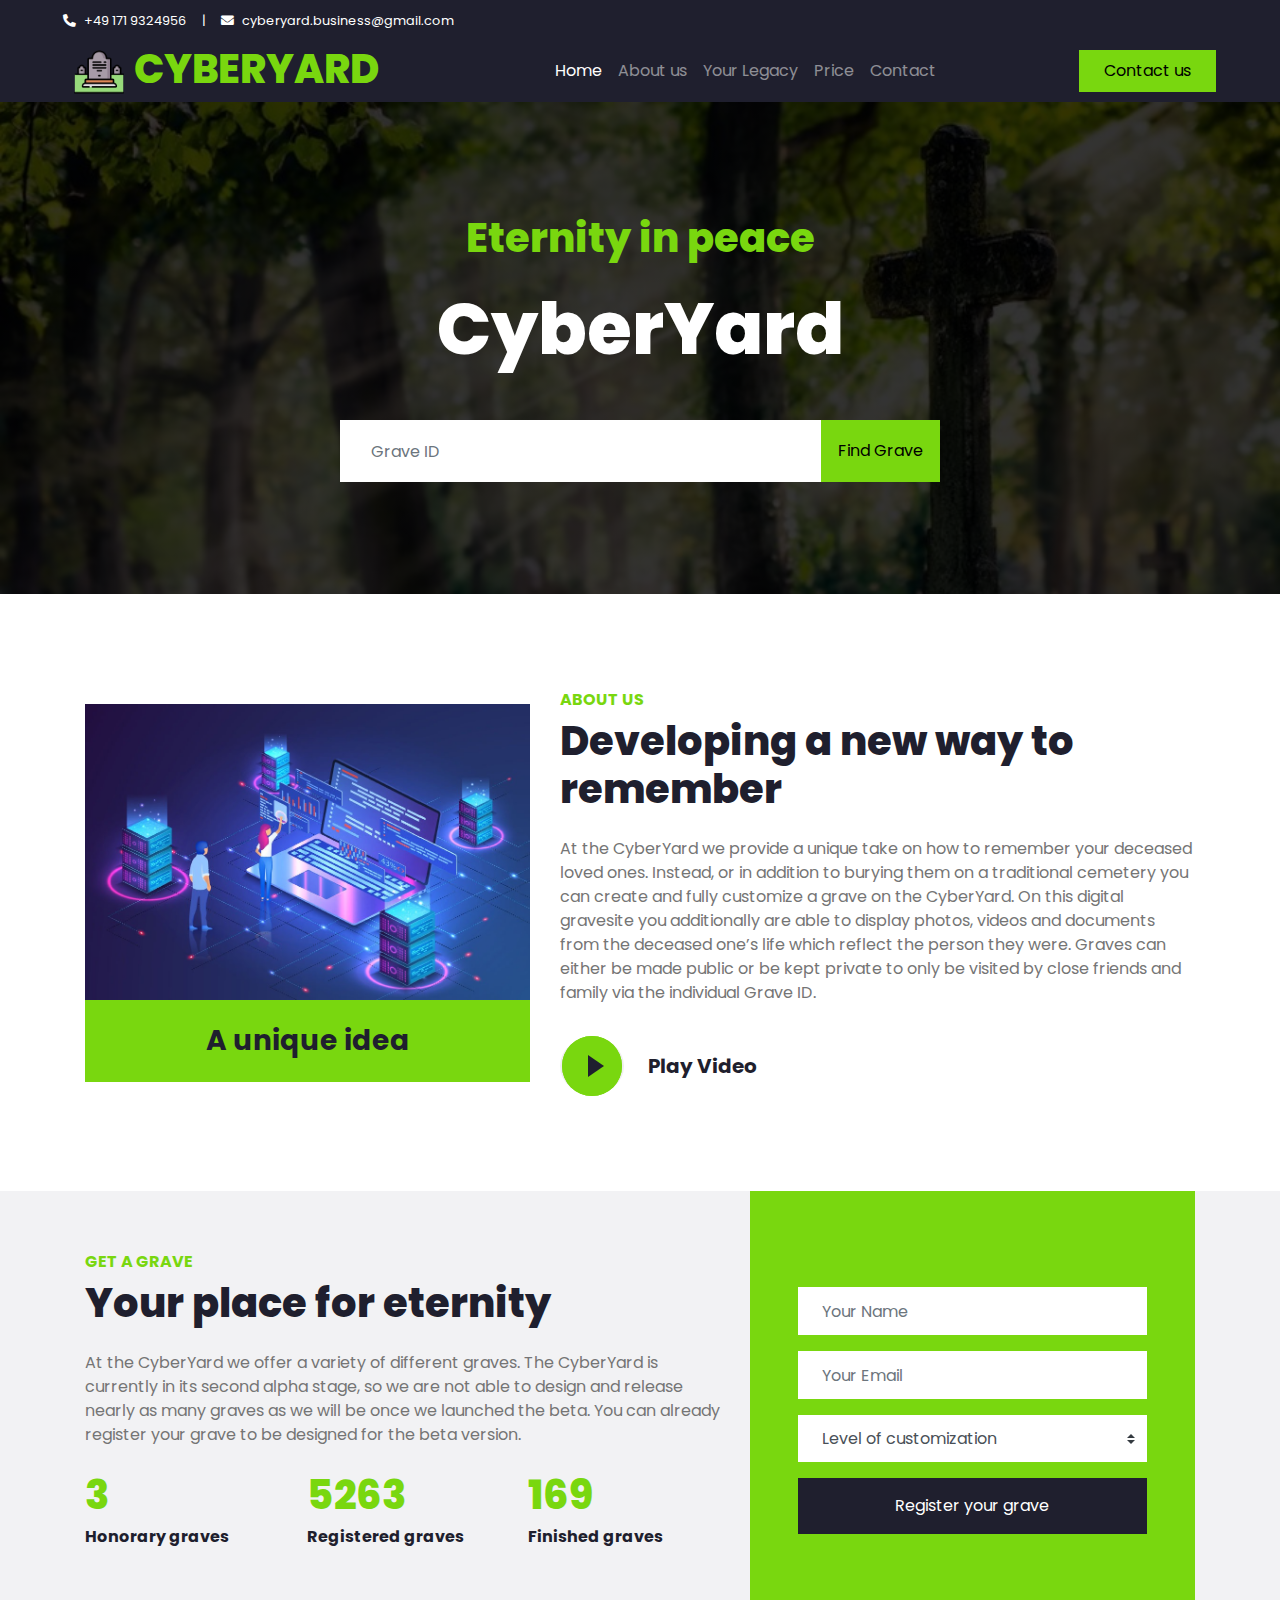
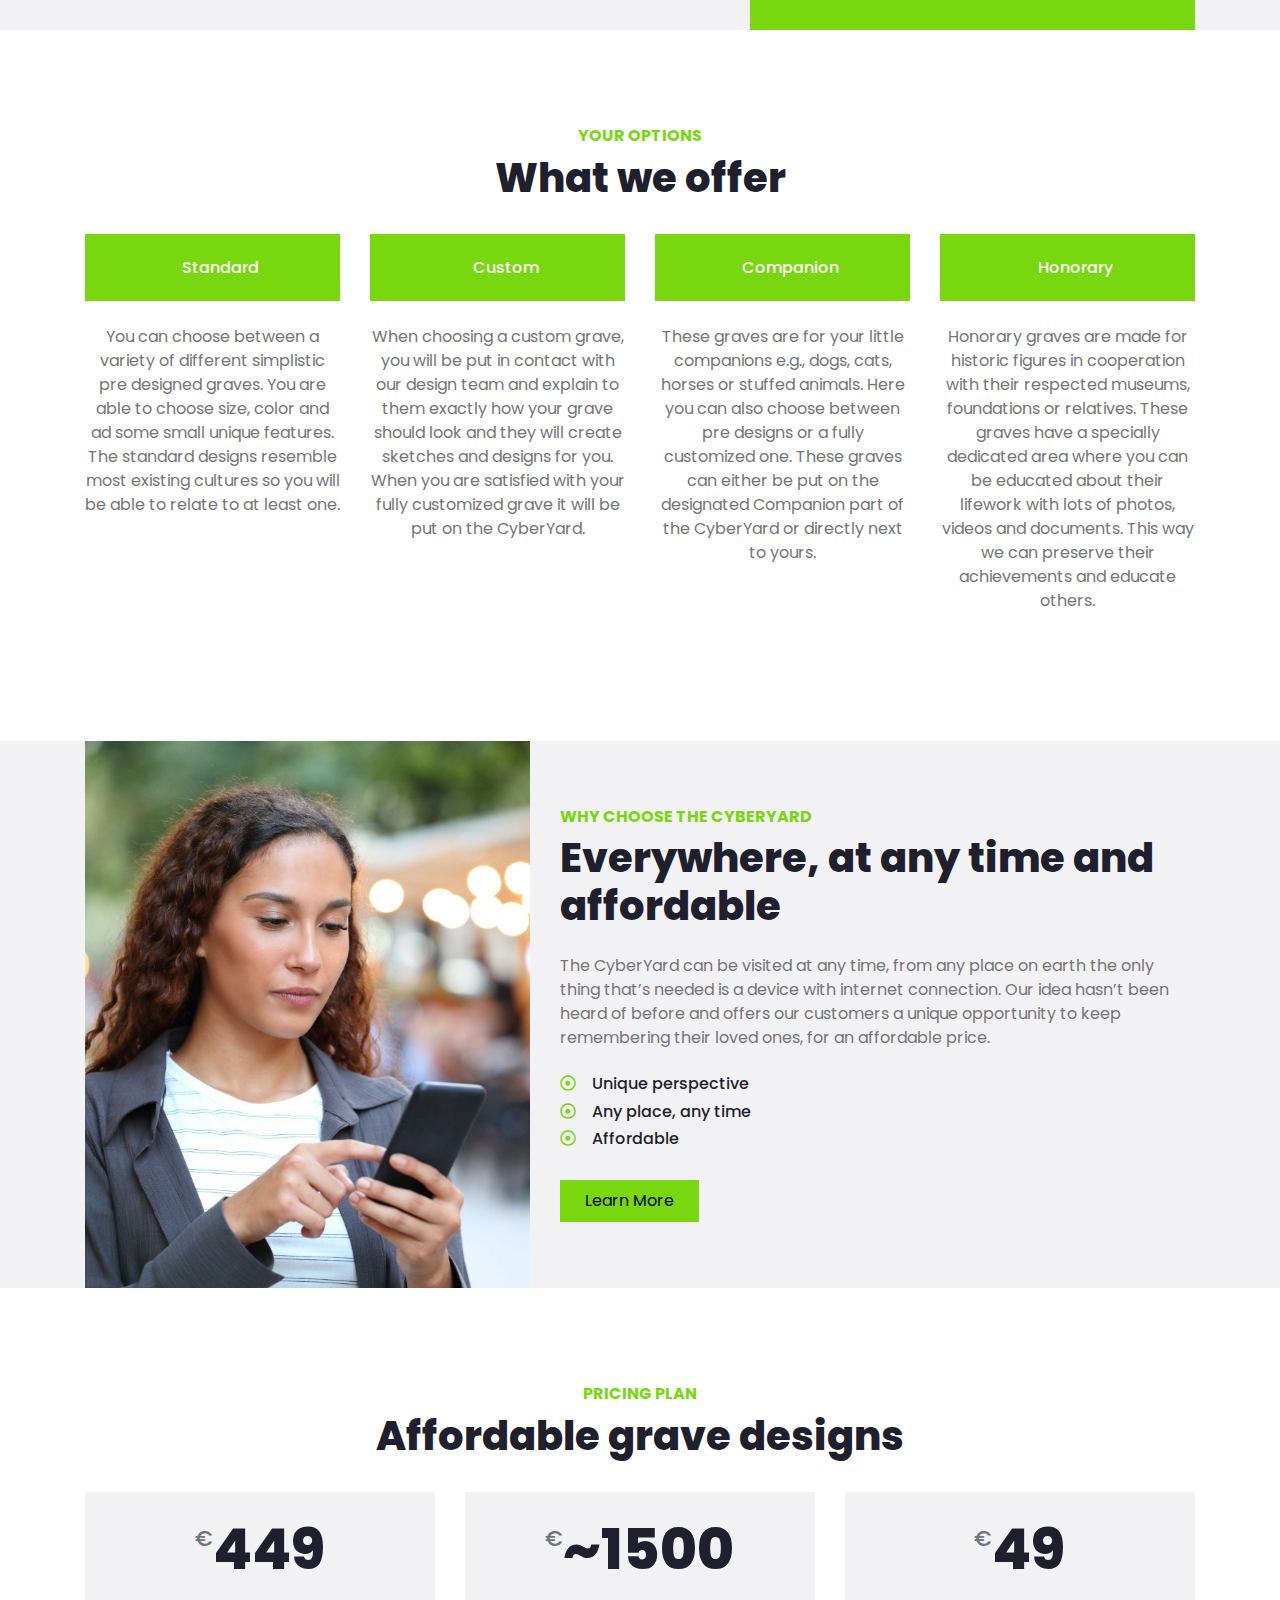
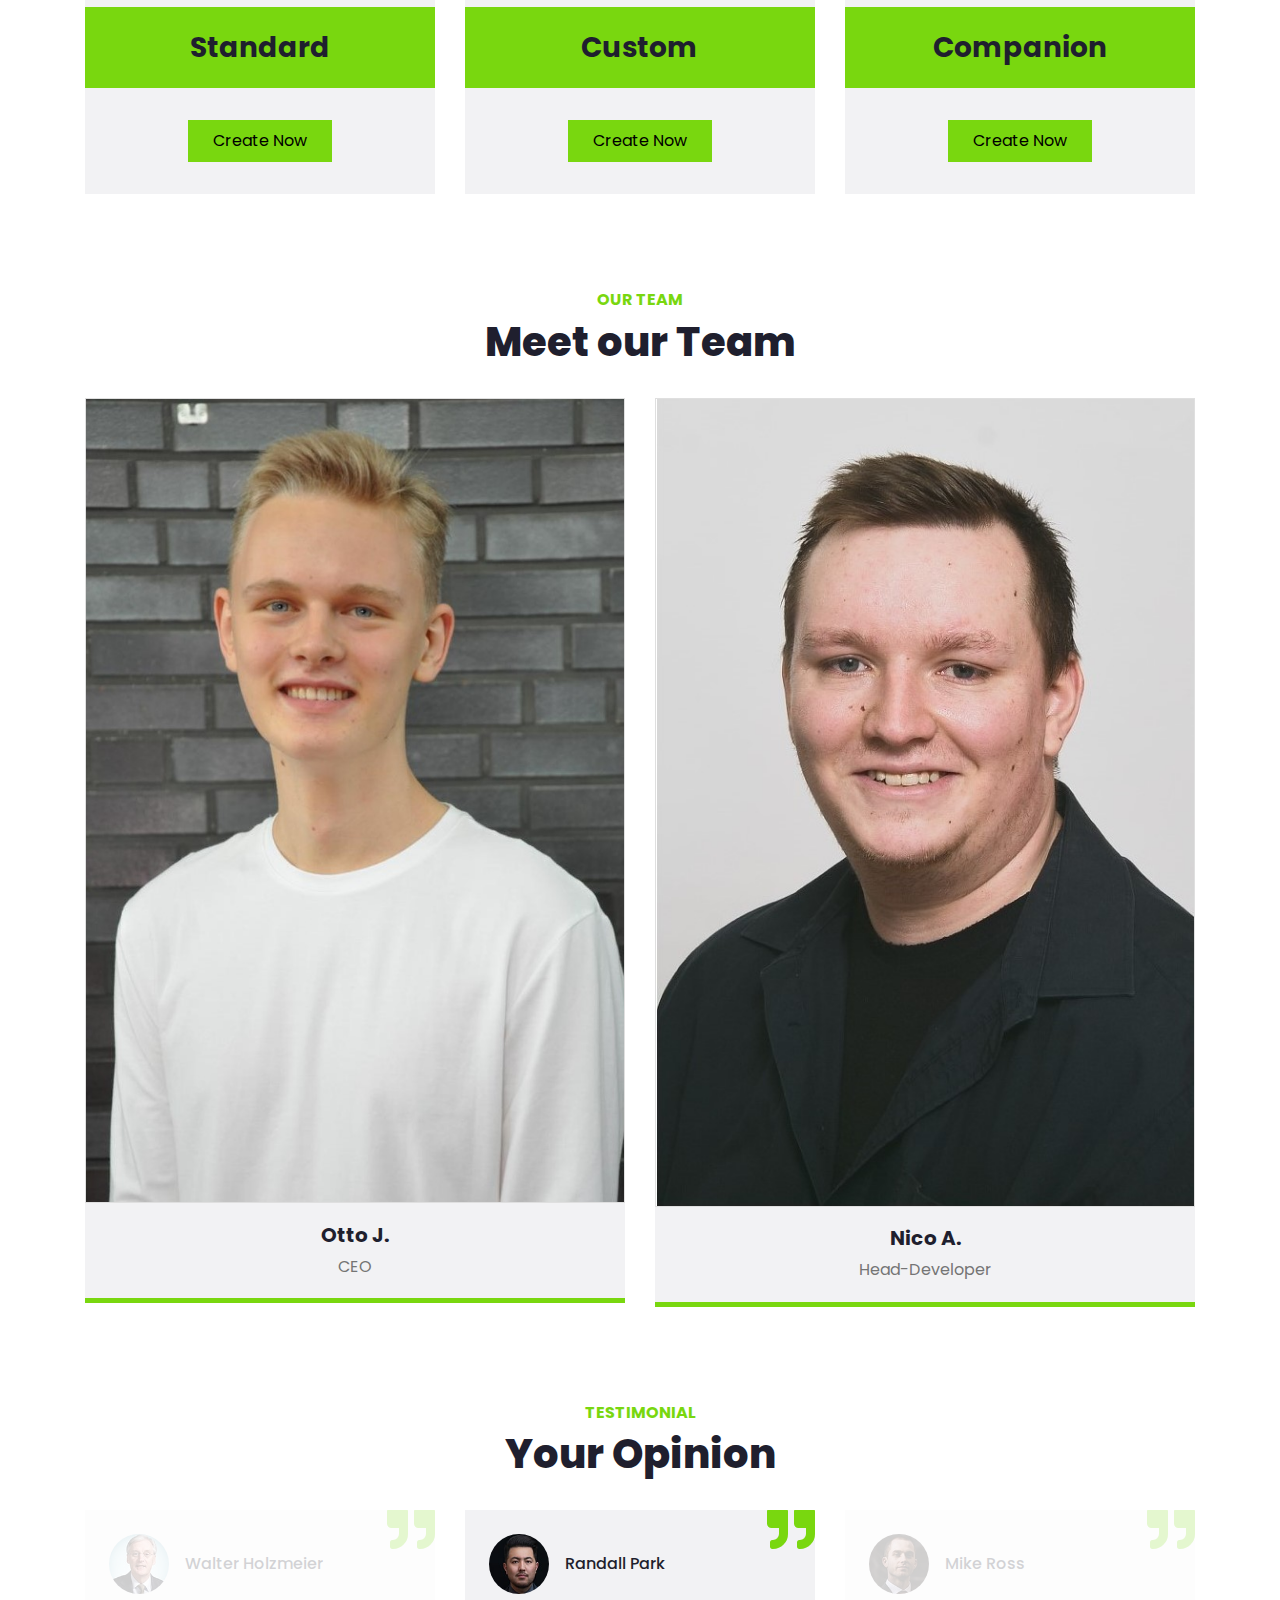
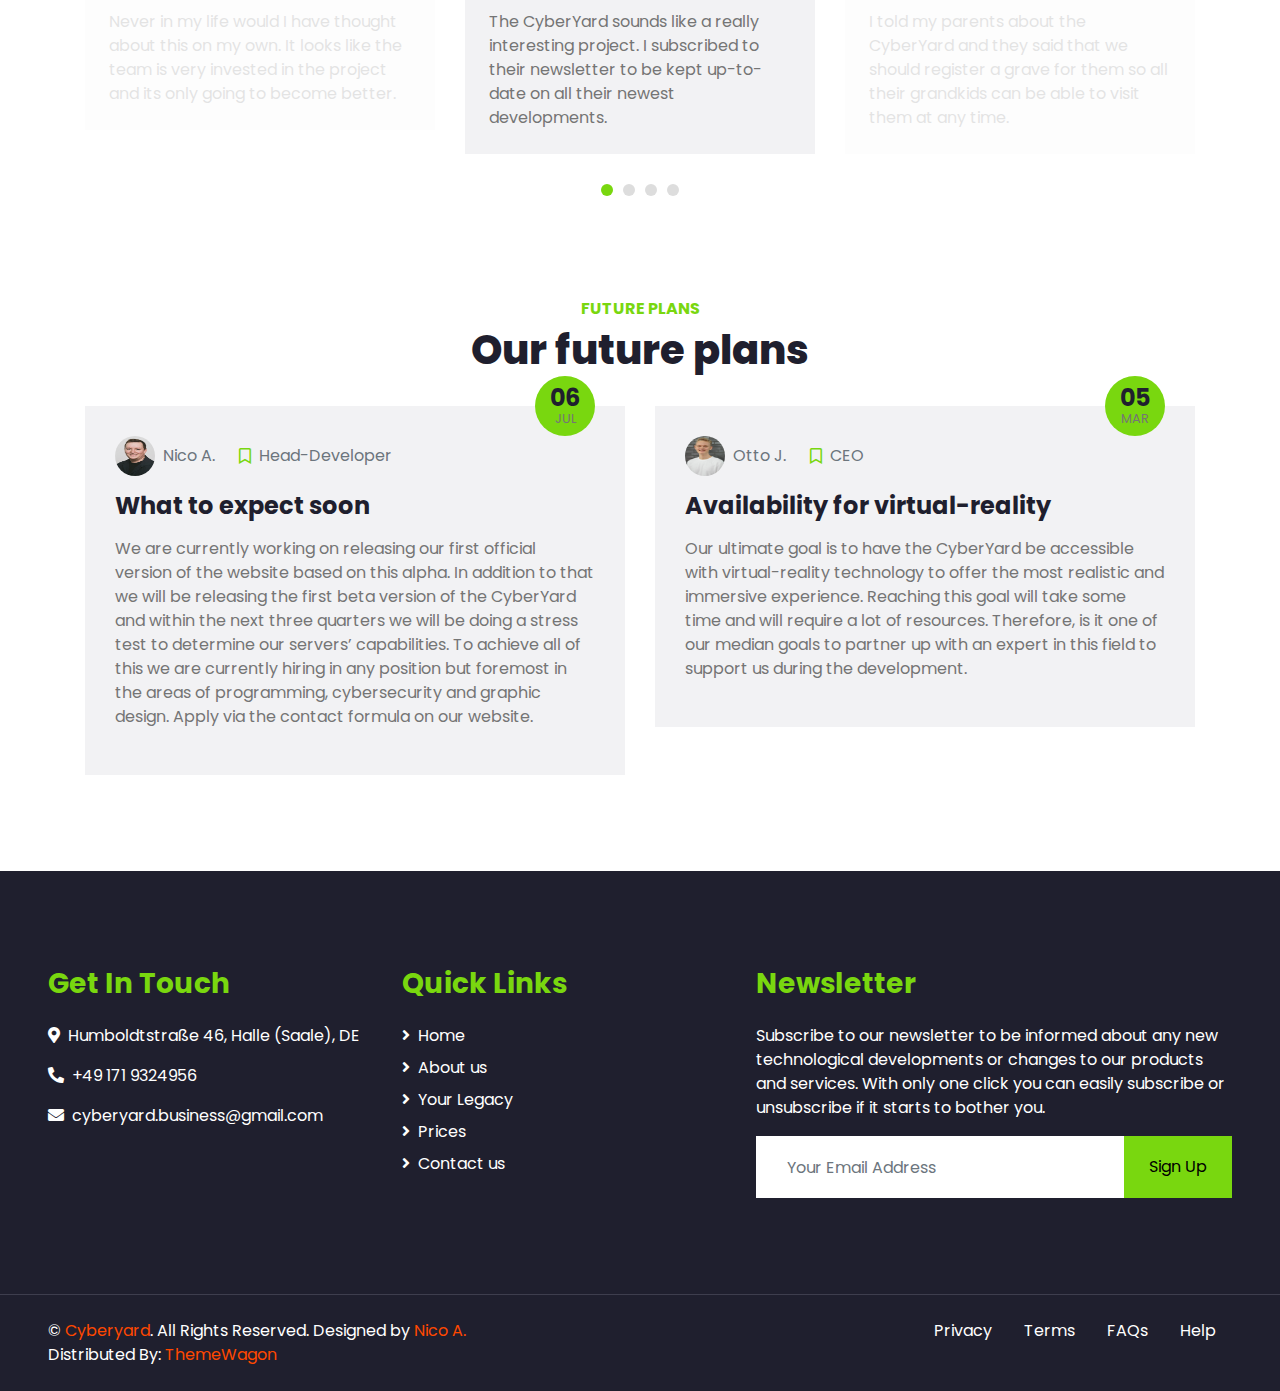
==== commit 1c464817: "Add files via upload" ====
--- a/index.html
+++ b/index.html
@@ -420,7 +420,6 @@
             <div class="row">
                 <div class="col-md-6 mb-5">
                     <div class="position-relative">
-                        <img class="img-fluid w-100" src="img/blog-1.jpg" alt="">
                         <div class="position-absolute bg-primary d-flex flex-column align-items-center justify-content-center rounded-circle"
                             style="width: 60px; height: 60px; bottom: -30px; right: 30px;">
                             <h4 class="font-weight-bold mb-n1">06</h4>
@@ -445,7 +444,6 @@
                 </div>
                 <div class="col-md-6 mb-5">
                     <div class="position-relative">
-                        <img class="img-fluid w-100" src="img/blog-2.jpg" alt="">
                         <div class="position-absolute bg-primary d-flex flex-column align-items-center justify-content-center rounded-circle"
                             style="width: 60px; height: 60px; bottom: -30px; right: 30px;">
                             <h4 class="font-weight-bold mb-n1">05</h4>
